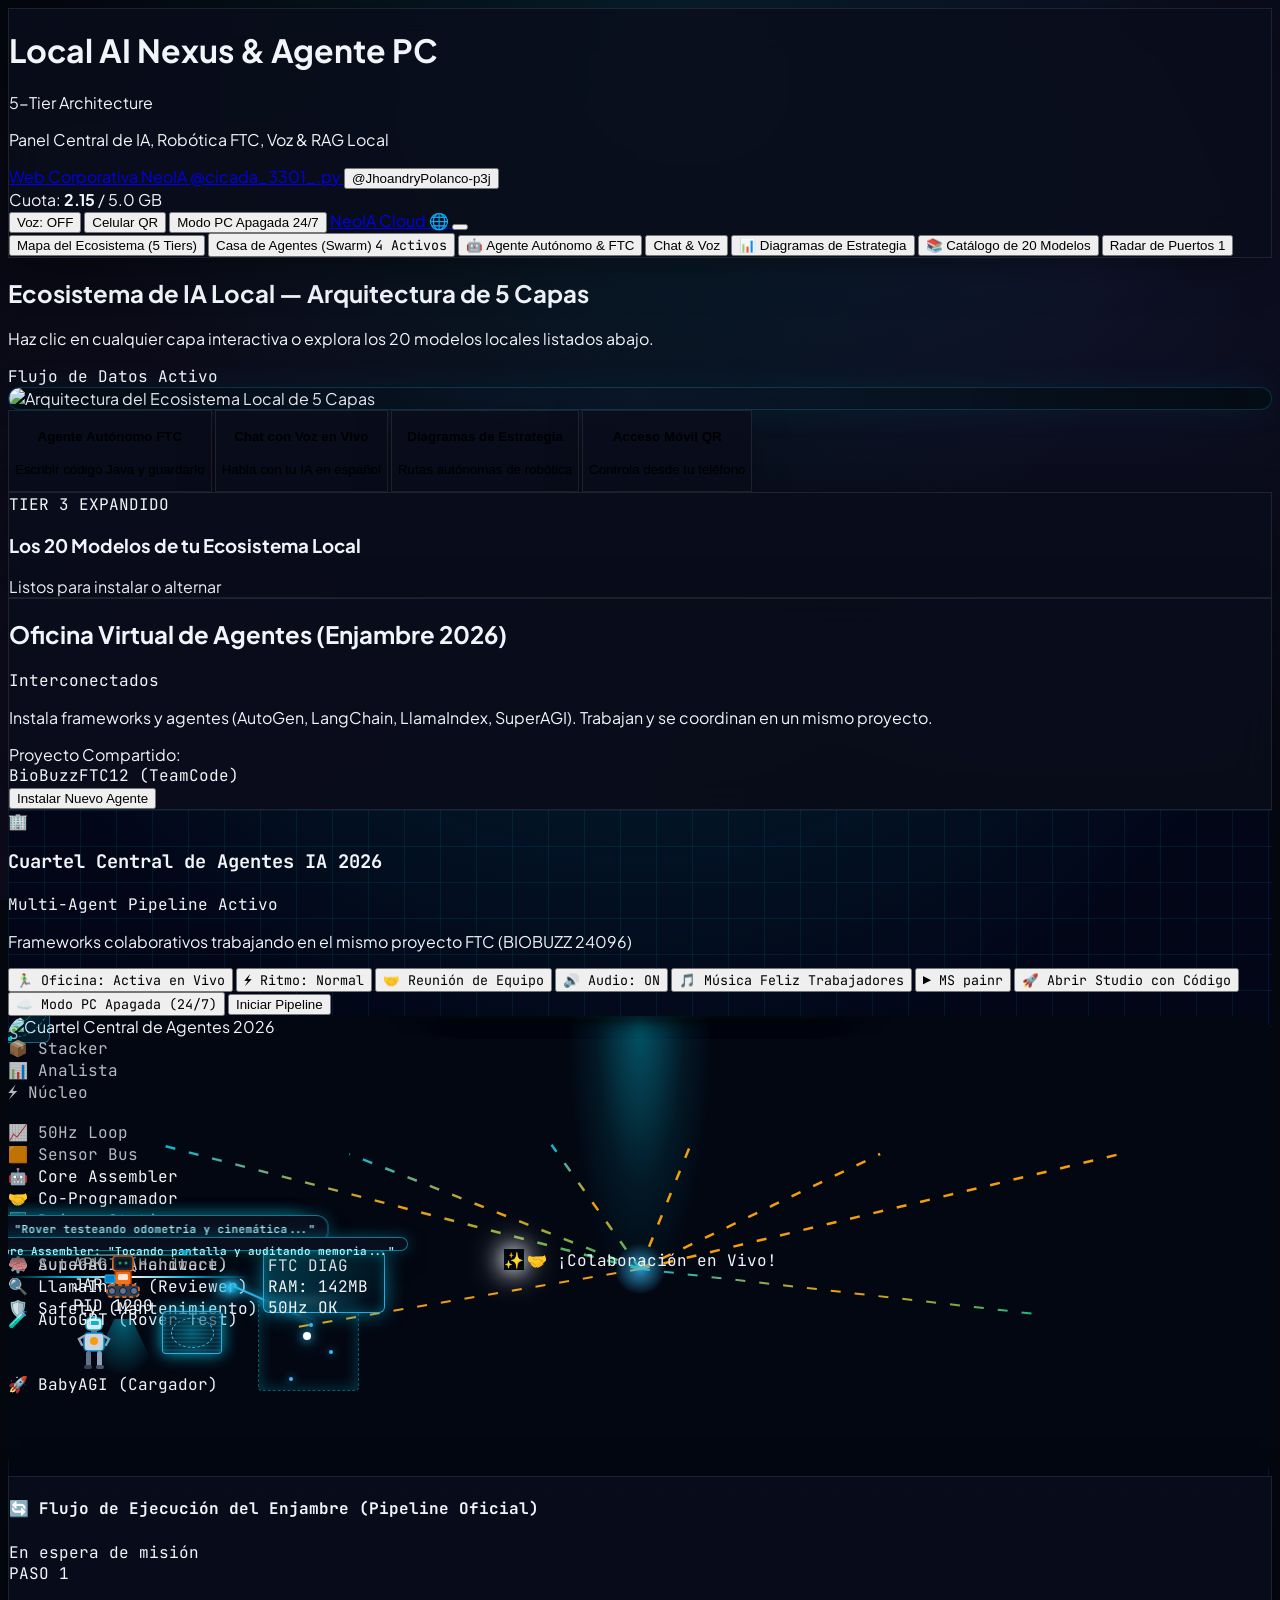
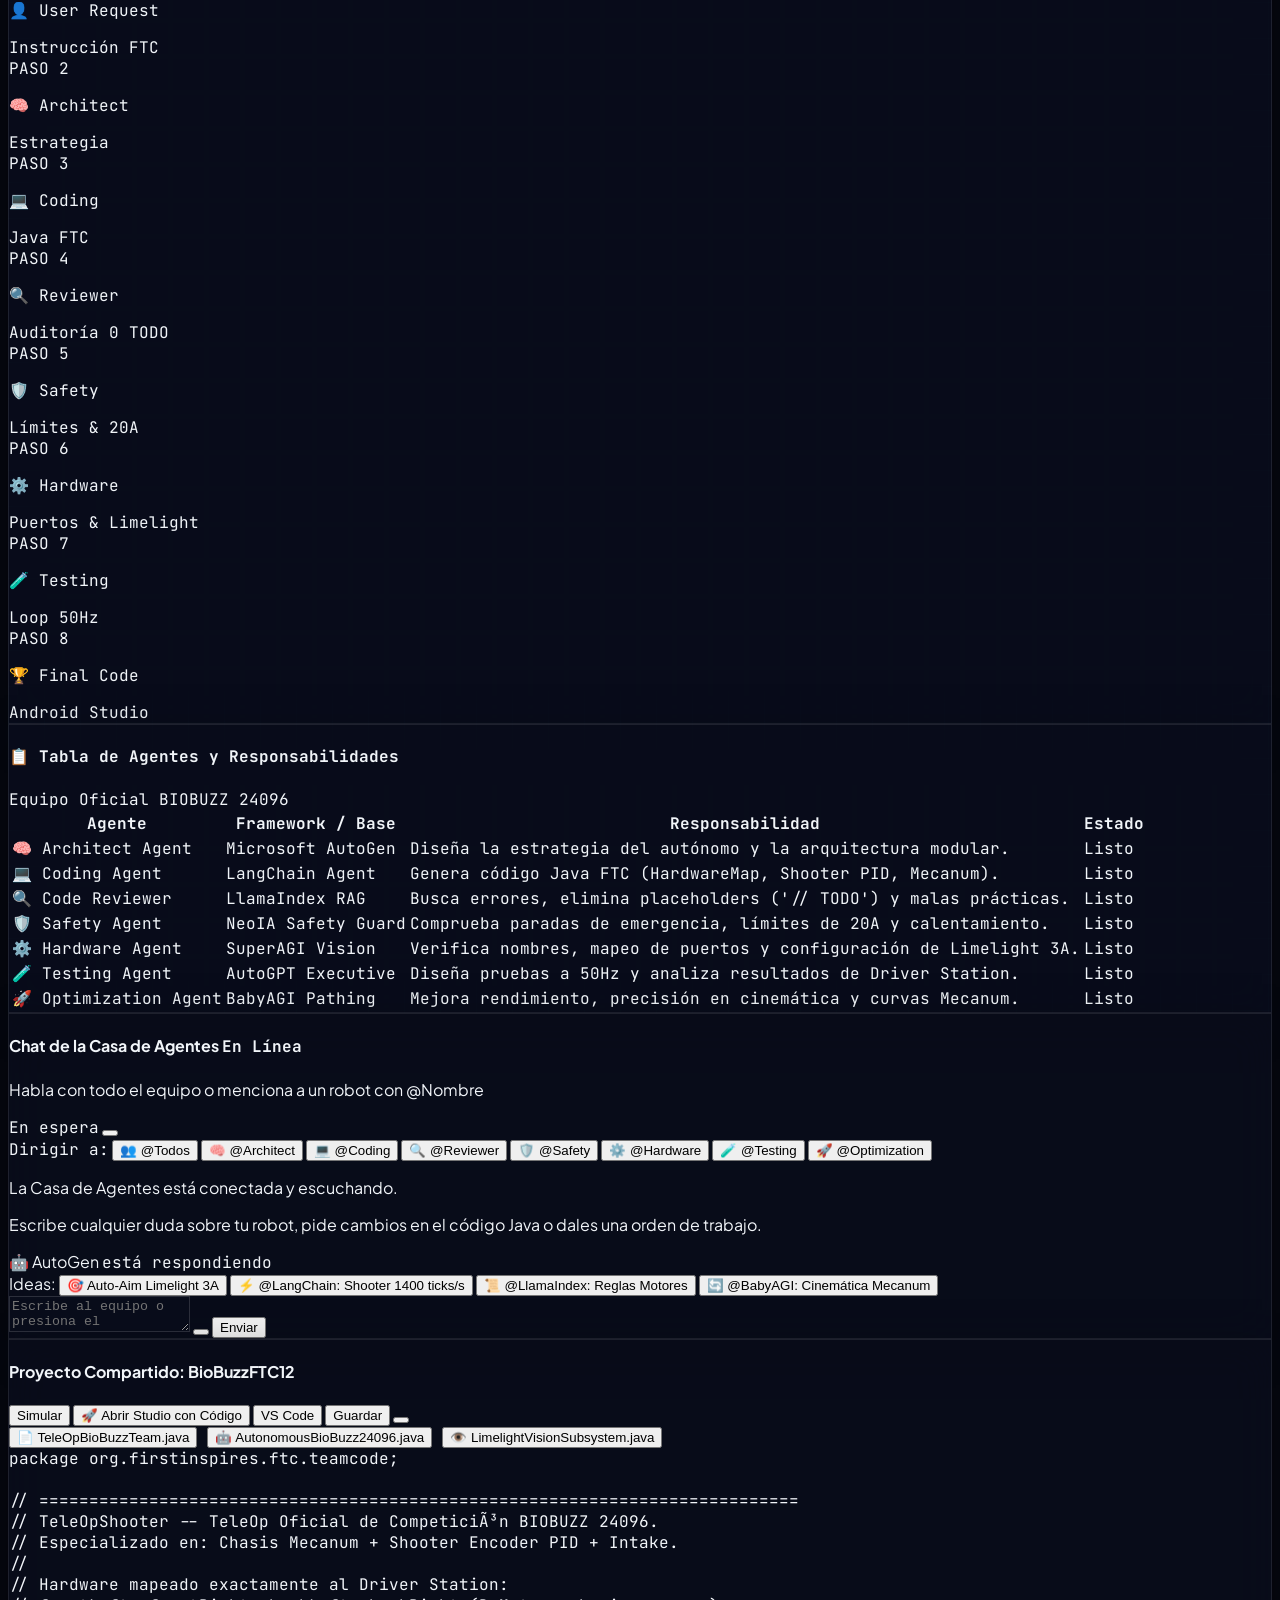
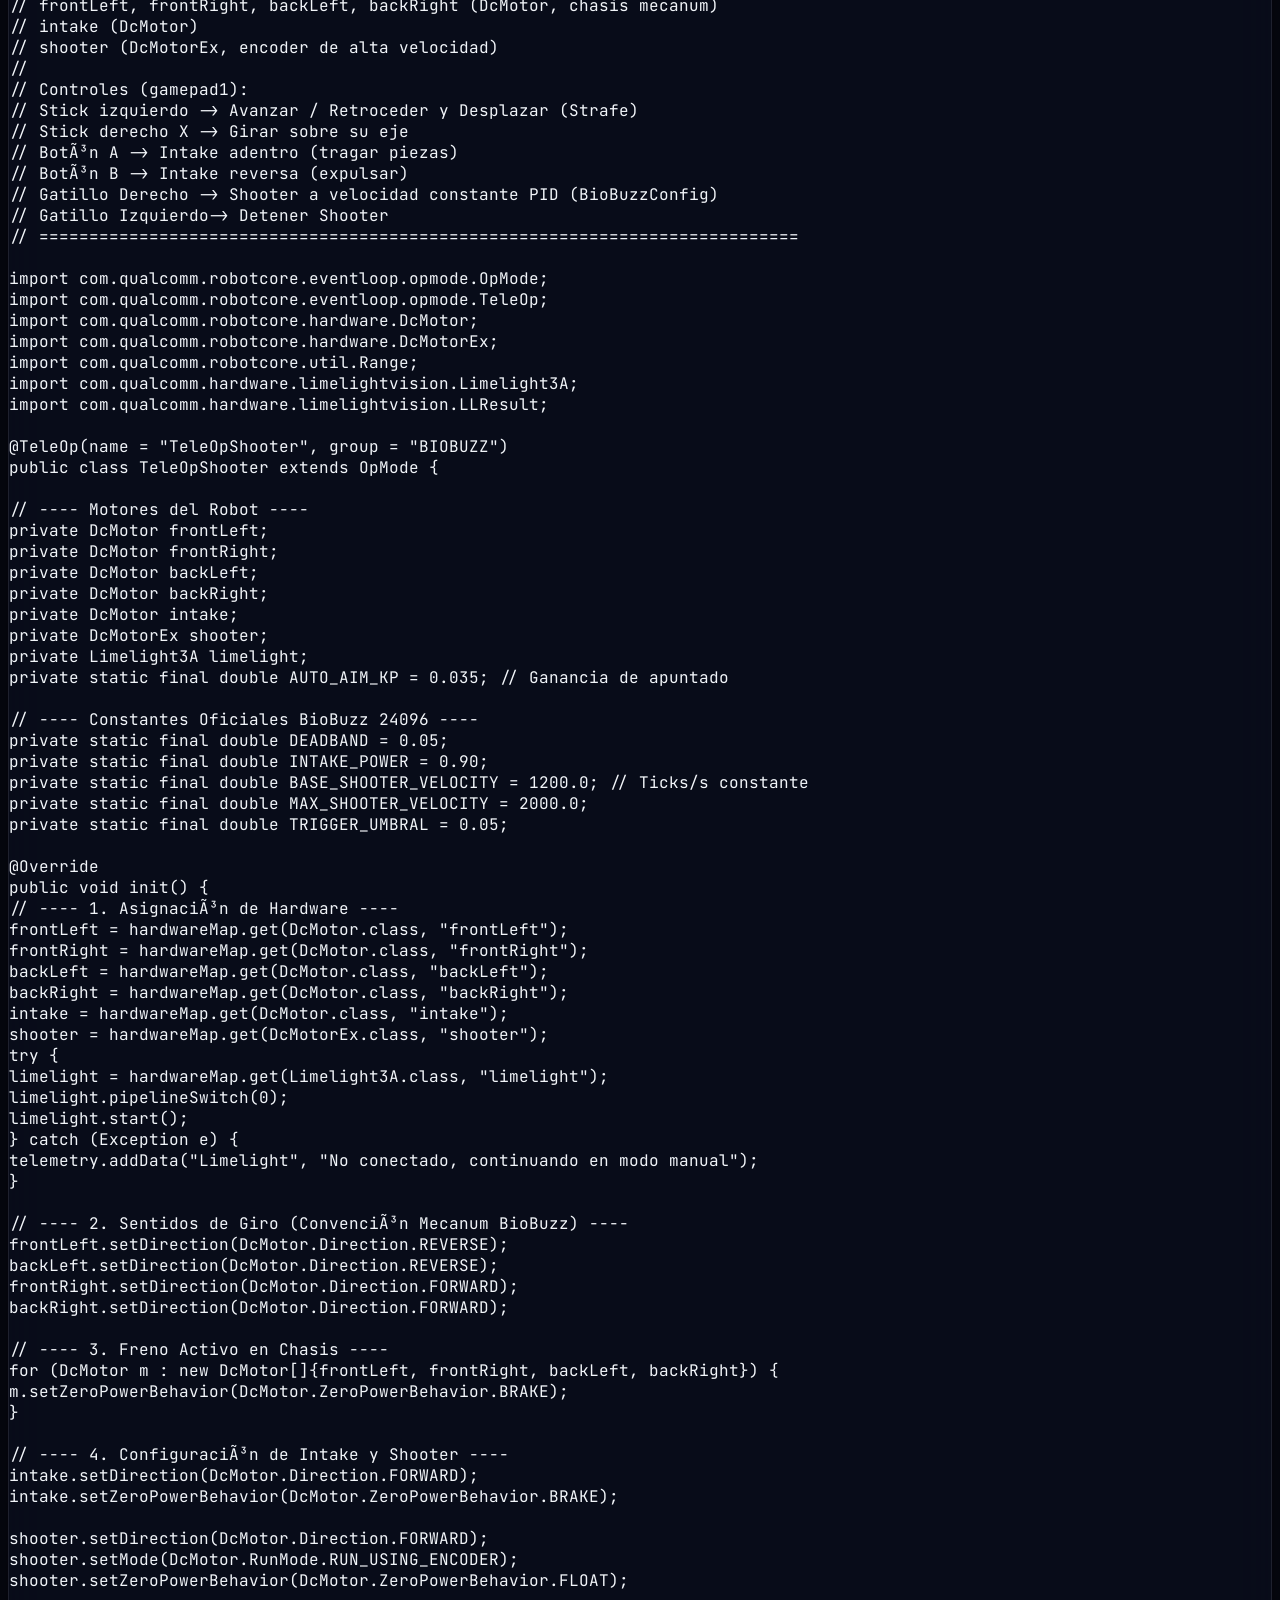
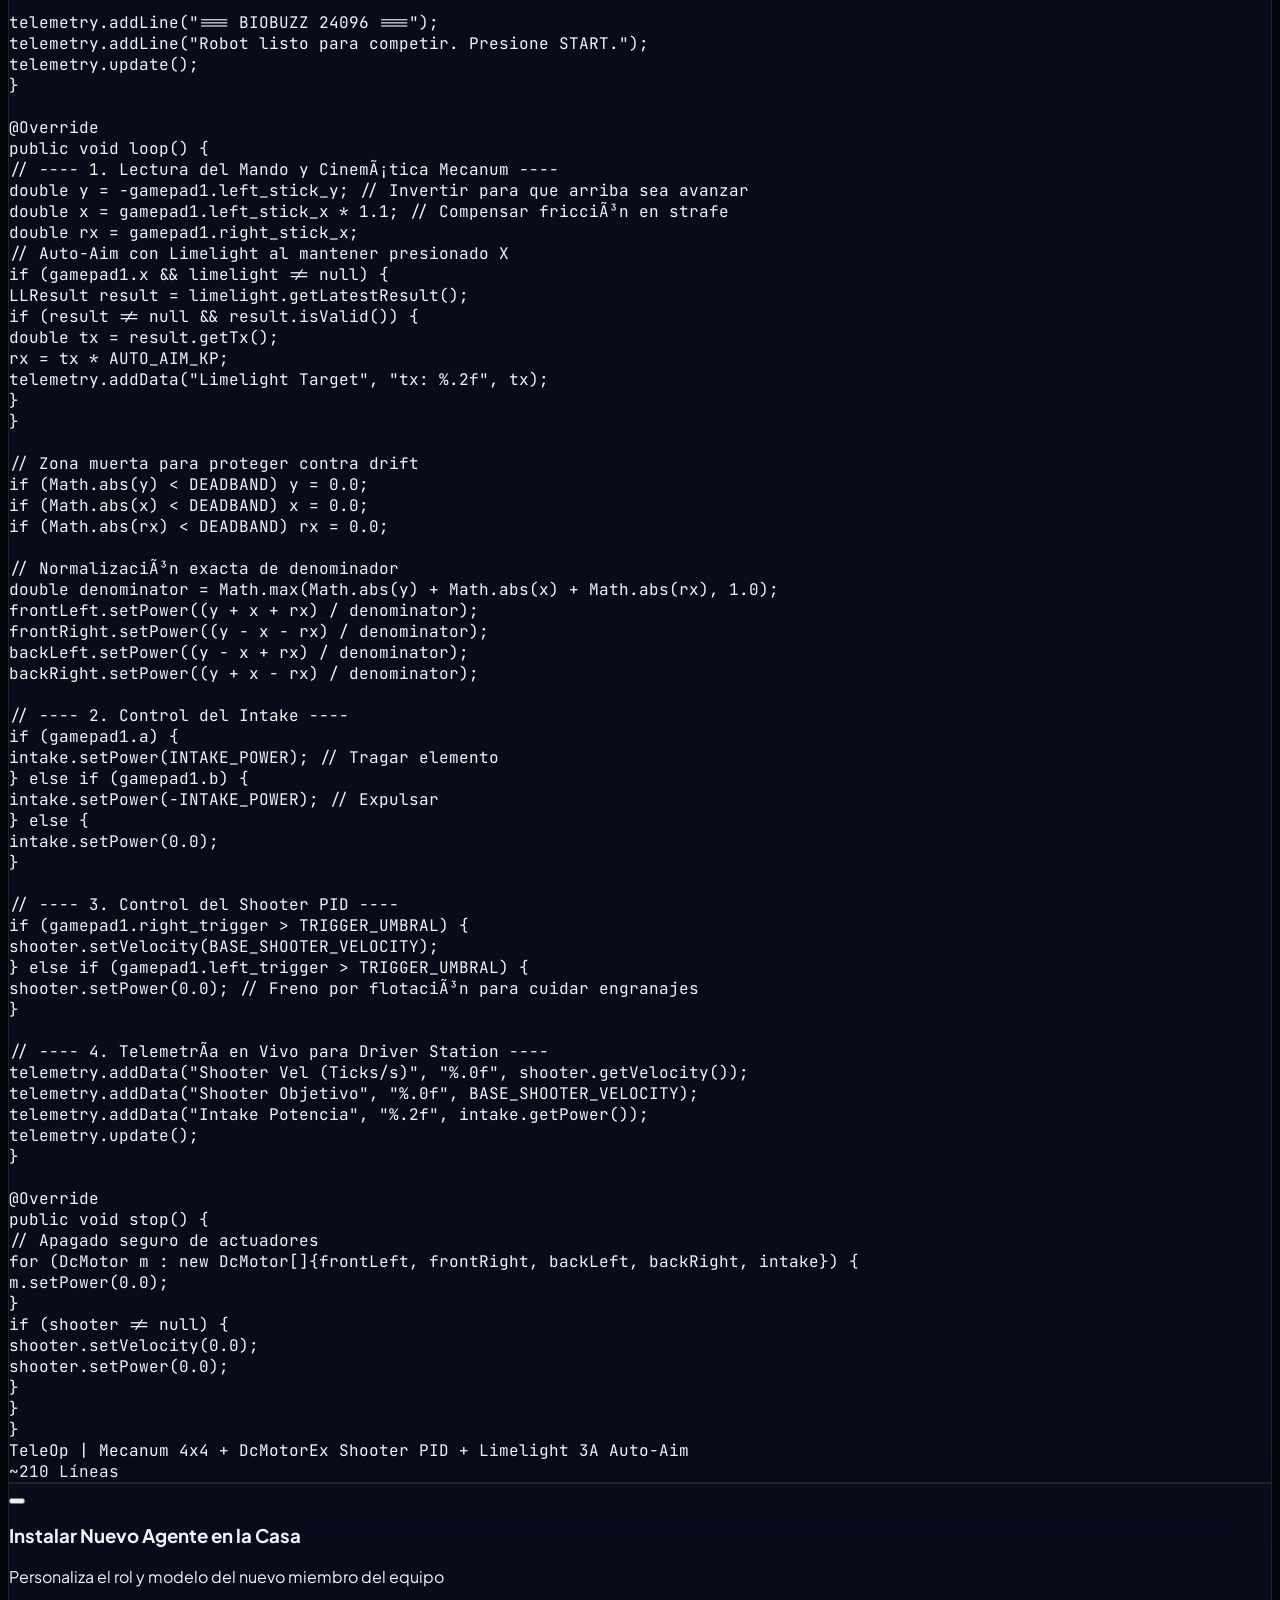
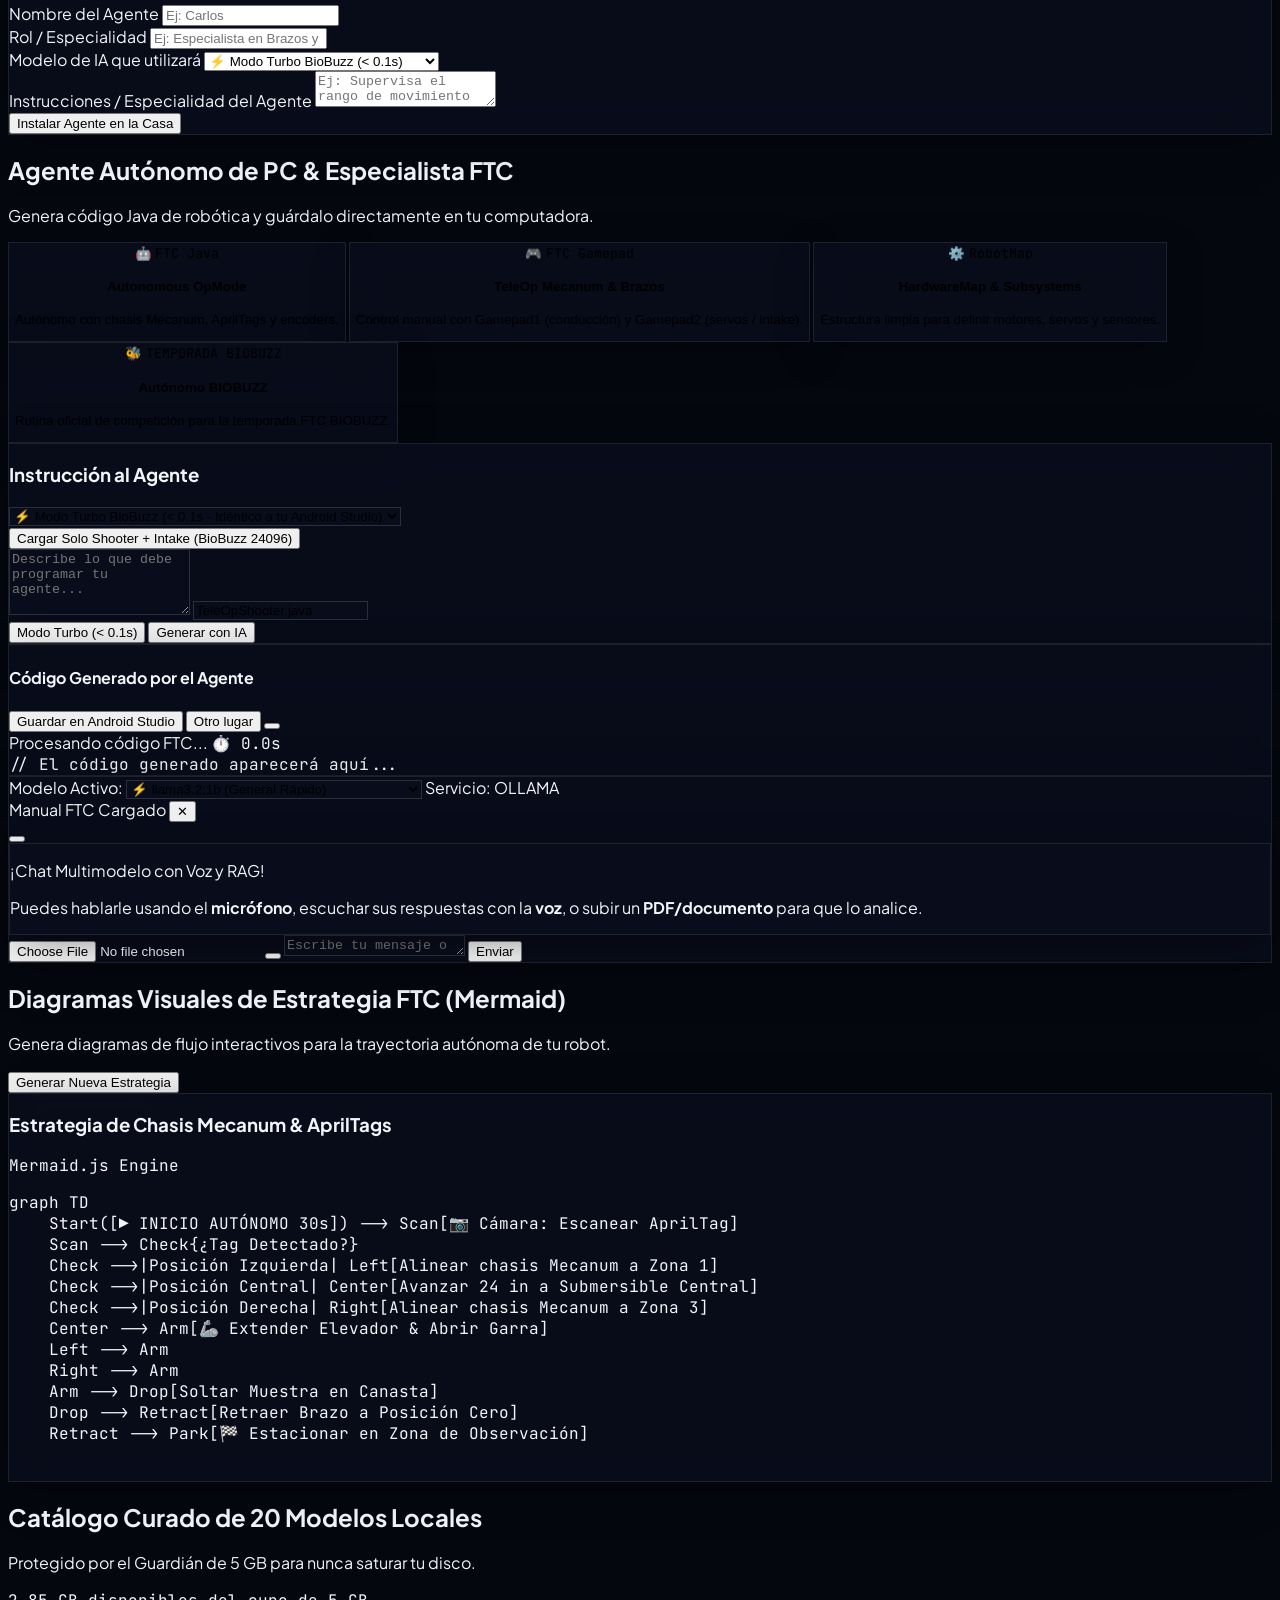
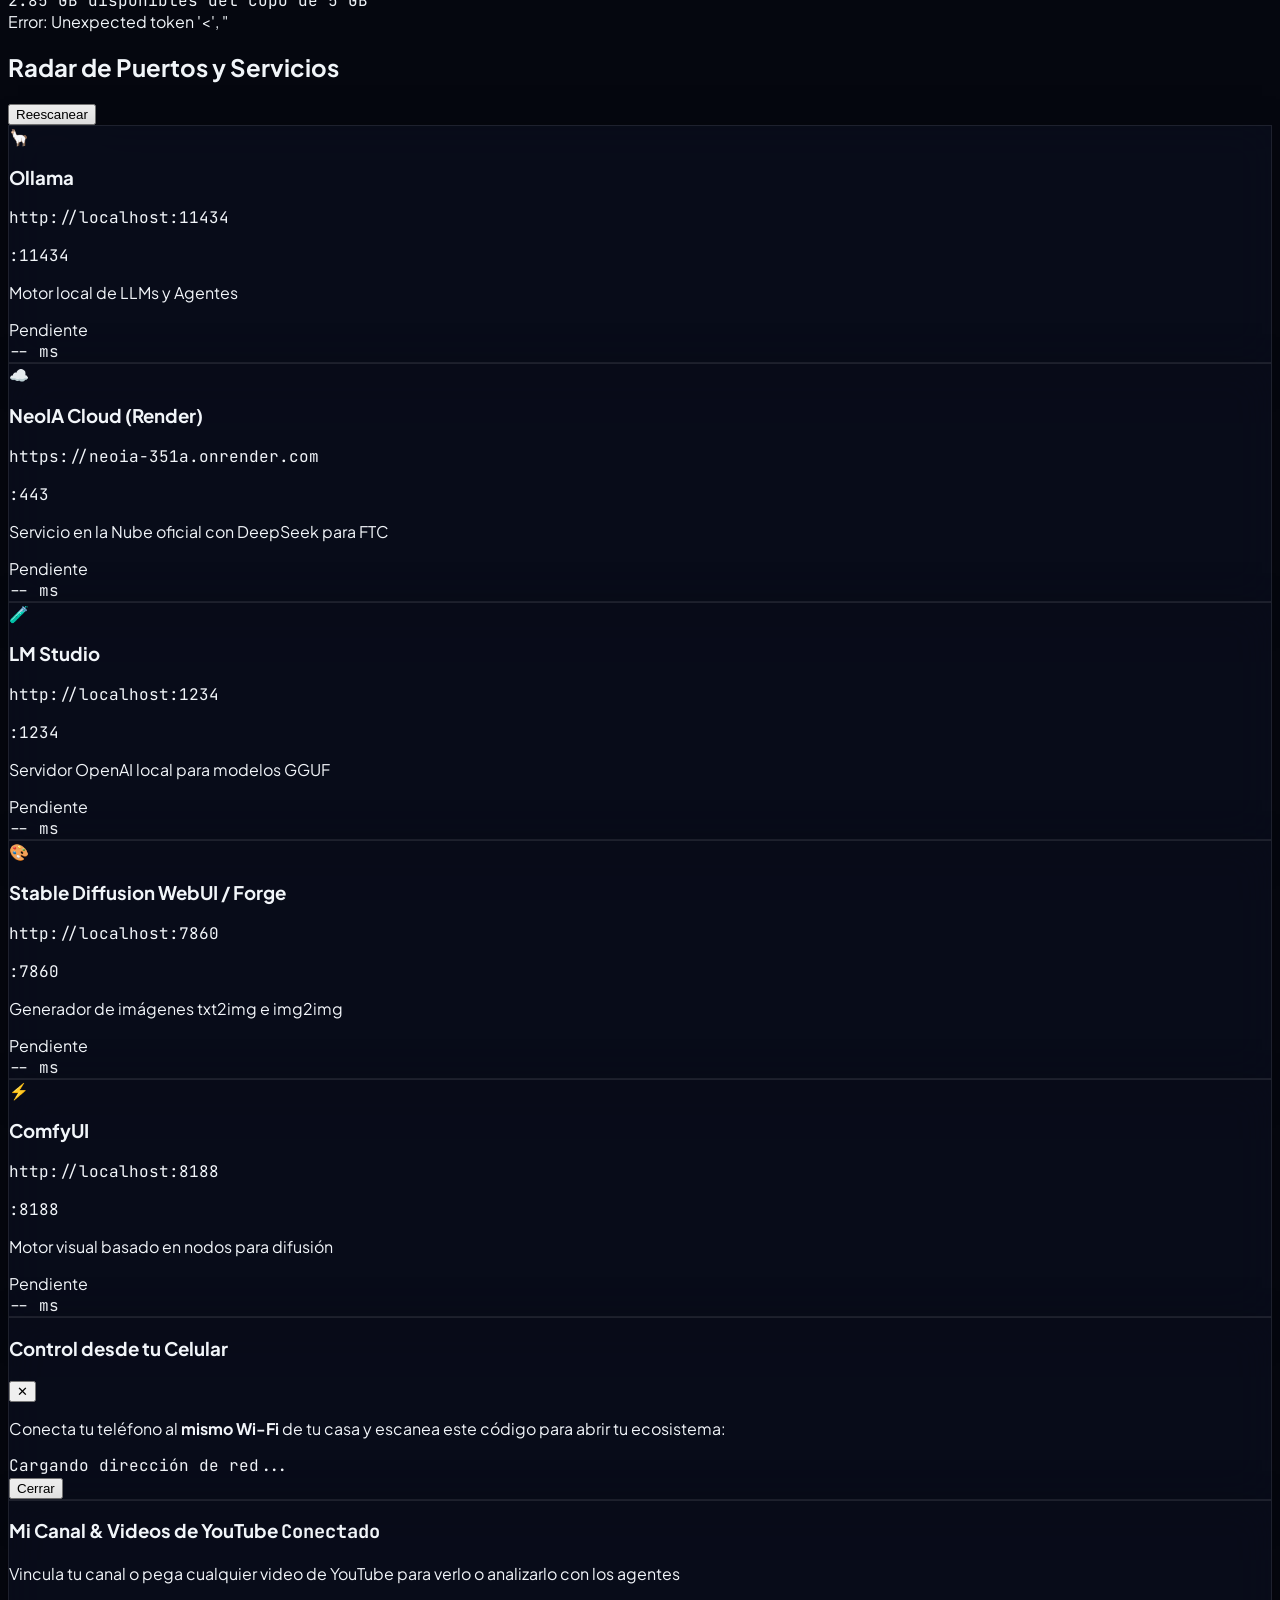
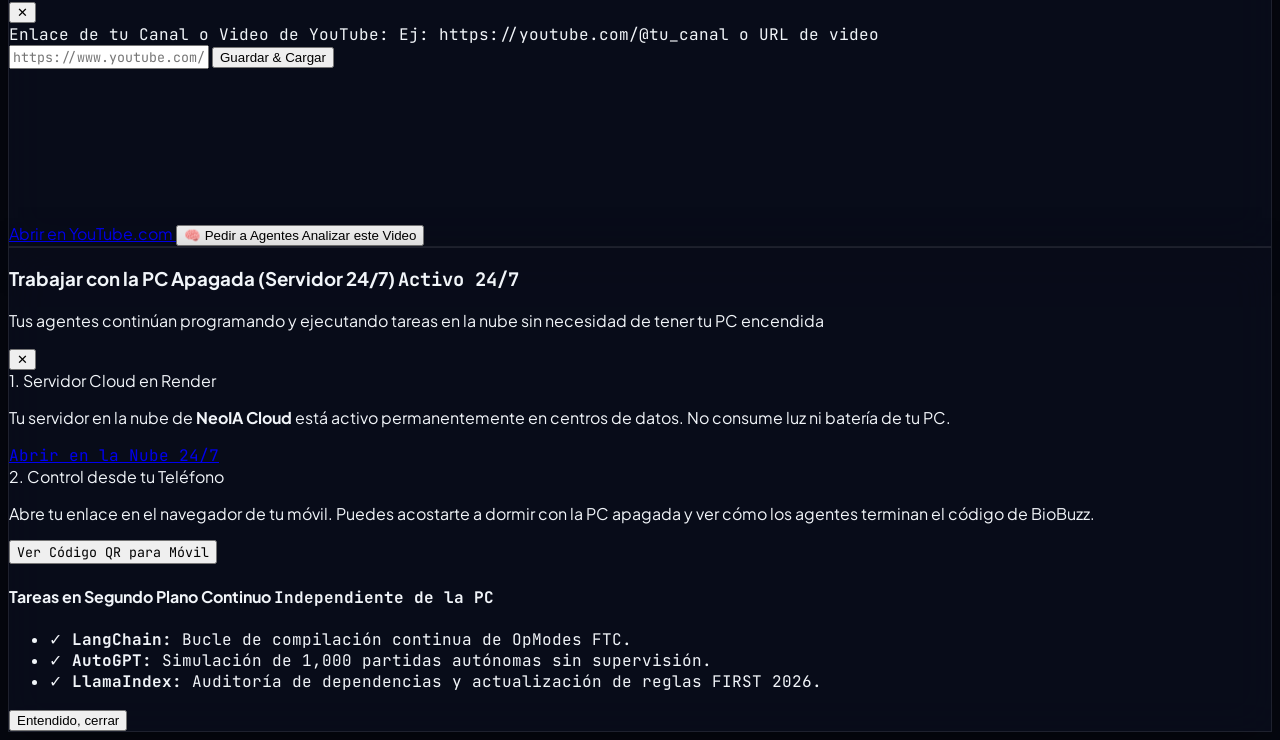
==== public/index.html @ d130c3a8 "Update landing buttons with fallback and living office integration" ====
<!DOCTYPE html>
<html lang="es" class="dark">
<head>
  <meta charset="UTF-8">
  <meta name="viewport" content="width=device-width, initial-scale=1.0">
  <title>Local AI Nexus - Ecosistema de IA de 5 Capas & Agente FTC</title>
  <!-- Tailwind CSS -->
  <script src="https://cdn.tailwindcss.com"></script>
  <!-- Marked.js para Markdown -->
  <script src="https://cdn.jsdelivr.net/npm/marked/marked.min.js"></script>
  <!-- Mermaid.js para Diagramas de Robótica -->
  <script src="https://cdn.jsdelivr.net/npm/mermaid@10/dist/mermaid.min.js"></script>
  <!-- PDF.js para Lectura RAG de Documentos -->
  <script src="https://cdnjs.cloudflare.com/ajax/libs/pdf.js/3.11.174/pdf.min.js"></script>
  <!-- QRCode.js para Acceso Móvil -->
  <script src="https://cdn.jsdelivr.net/npm/qrcodejs@1.0.0/qrcode.min.js"></script>
  <!-- Lucide Icons -->
  <script src="https://unpkg.com/lucide@latest"></script>
  <link rel="stylesheet" href="styles.css">
  <script>
    tailwind.config = {
      darkMode: 'class',
      theme: {
        extend: {
          colors: {
            brand: {
              50: '#eef2ff',
              500: '#6366f1',
              600: '#4f46e5',
              700: '#4338ca',
            },
            dark: {
              950: '#070a12',
              900: '#0d1222',
              800: '#141c33',
              700: '#1e294b'
            }
          }
        }
      }
    };
    // Initialize Mermaid
    mermaid.initialize({ startOnLoad: false, theme: 'dark' });
    pdfjsLib.GlobalWorkerOptions.workerSrc = 'https://cdnjs.cloudflare.com/ajax/libs/pdf.js/3.11.174/pdf.worker.min.js';
  </script>
</head>
<body class="bg-dark-950 text-slate-100 min-h-screen flex flex-col antialiased selection:bg-indigo-500 selection:text-white">

  <!-- Top Navigation Bar -->
  <header class="border-b border-white/10 glass-panel sticky top-0 z-50">
    <div class="max-w-7xl mx-auto px-4 sm:px-6 lg:px-8 h-16 flex items-center justify-between">
      <div class="flex items-center space-x-3">
        <div class="w-10 h-10 rounded-xl bg-gradient-to-tr from-indigo-600 via-purple-600 to-cyan-400 flex items-center justify-center shadow-lg shadow-indigo-500/30">
          <i data-lucide="layers" class="w-6 h-6 text-white"></i>
        </div>
        <div>
          <div class="flex items-center space-x-2">
            <h1 class="text-lg font-bold tracking-tight bg-gradient-to-r from-white via-slate-100 to-indigo-300 bg-clip-text text-transparent">
              Local AI Nexus & Agente PC
            </h1>
            <span class="text-[10px] px-2 py-0.5 rounded-full font-semibold uppercase tracking-wider bg-indigo-500/20 text-indigo-300 border border-indigo-500/30">
              5-Tier Architecture
            </span>
          </div>
          <p class="text-xs text-slate-400">Panel Central de IA, Robótica FTC, Voz & RAG Local</p>
        </div>
      </div>

      <!-- Quick Action Controls in Header -->
      <div class="flex items-center space-x-2 sm:space-x-3">
        <!-- Enlace a la Web Corporativa -->
        <a href="https://neoia-351a.onrender.com/" target="_blank" class="hidden sm:flex px-3 py-1.5 rounded-lg bg-cyan-500/10 hover:bg-cyan-500/20 text-cyan-300 border border-cyan-500/30 text-xs font-semibold items-center space-x-1.5 transition shadow-sm" title="Visitar la web corporativa de NeoIA Robotics Technologies">
          <i data-lucide="globe" class="w-3.5 h-3.5"></i>
          <span>Web Corporativa NeoIA</span>
        </a>
        <!-- Instagram Oficial -->
        <a href="https://www.instagram.com/cicada_3301_.py/" target="_blank" class="hidden sm:flex px-3 py-1.5 rounded-lg bg-pink-500/10 hover:bg-pink-500/20 text-pink-300 border border-pink-500/30 text-xs font-semibold items-center space-x-1.5 transition shadow-sm" title="Instagram Oficial (@cicada_3301_.py)">
          <i data-lucide="instagram" class="w-3.5 h-3.5 text-pink-400"></i>
          <span>@cicada_3301_.py</span>
        </a>

        <!-- YouTube Oficial & Conexión -->
        <button onclick="openYouTubeModal()" id="btn-header-youtube" class="hidden sm:flex px-3 py-1.5 rounded-lg bg-red-500/10 hover:bg-red-500/20 text-red-300 border border-red-500/30 text-xs font-semibold items-center space-x-1.5 transition shadow-sm group" title="Canal Oficial de YouTube: MS painr (@JhoandryPolanco-p3j)">
          <i data-lucide="youtube" class="w-3.5 h-3.5 text-red-400 group-hover:scale-110 transition"></i>
          <span id="header-youtube-text">MS painr (@JhoandryPolanco-p3j)</span>
        </button>
        <!-- 5 GB Storage Guard -->
        <div id="storage-guard-widget" class="hidden md:flex items-center space-x-2 px-3 py-1.5 rounded-full bg-slate-900/90 border border-white/10 text-xs shadow-inner" title="Límite estricto de 5 GB para modelos">
          <i data-lucide="shield-check" class="w-3.5 h-3.5 text-emerald-400"></i>
          <span>Cuota: <strong id="storage-used-text" class="text-white">2.15</strong> / 5.0 GB</span>
          <div class="w-16 h-1.5 bg-slate-800 rounded-full overflow-hidden">
            <div id="storage-progress-bar" class="h-full bg-emerald-500 rounded-full transition-all duration-500" style="width: 43%;"></div>
          </div>
        </div>

        <!-- TTS Voice Toggle -->
        <button onclick="toggleVoiceAudio()" id="btn-toggle-tts" class="p-2 rounded-lg bg-slate-800 hover:bg-slate-700 text-slate-300 transition text-xs flex items-center space-x-1.5 border border-white/10" title="Activar/Desactivar lectura por voz">
          <i data-lucide="volume-2" class="w-4 h-4 text-cyan-400" id="tts-icon"></i>
          <span class="hidden sm:inline" id="tts-text">Voz: OFF</span>
        </button>

        <!-- QR Mobile Remote Access -->
        <button onclick="openQRModal()" class="p-2 rounded-lg bg-slate-800 hover:bg-slate-700 text-slate-300 hover:text-white transition text-xs flex items-center space-x-1.5 border border-white/10" title="Controlar desde el Celular">
          <i data-lucide="qr-code" class="w-4 h-4 text-purple-400"></i>
          <span class="hidden sm:inline">Celular QR</span>
        </button>

        <!-- Modo PC Apagada (24/7 Cloud) -->
        <button onclick="openCloud247Modal()" class="px-3 py-1.5 rounded-lg bg-emerald-500/15 hover:bg-emerald-500/25 text-emerald-300 border border-emerald-500/40 text-xs font-bold items-center space-x-1.5 transition shadow-sm hidden md:flex animate-pulse" title="Trabajar con la PC apagada desde la nube 24/7">
          <i data-lucide="power-off" class="w-3.5 h-3.5 text-emerald-400"></i>
          <span>Modo PC Apagada 24/7</span>
        </button>

        <!-- NeoIA Cloud Link -->
        <a href="https://neoia-351a.onrender.com/" target="_blank" class="p-2 px-3 rounded-lg bg-gradient-to-r from-cyan-600/30 to-blue-600/30 hover:from-cyan-500/40 hover:to-blue-500/40 text-cyan-300 hover:text-white transition text-xs flex items-center space-x-1.5 border border-cyan-500/30 shadow-sm" title="Abrir NeoIA Cloud en Render">
          <i data-lucide="cloud" class="w-4 h-4 text-cyan-400"></i>
          <span class="hidden sm:inline font-semibold">NeoIA Cloud 🌐</span>
        </a>

        <button id="btn-refresh-all" onclick="scanAllServices()" class="p-2 rounded-lg bg-slate-800 hover:bg-slate-700 text-slate-300 hover:text-white transition flex items-center space-x-1 text-xs border border-white/10" title="Reescanear conexiones">
          <i data-lucide="refresh-cw" class="w-4 h-4"></i>
        </button>
      </div>
    </div>

    <!-- Navigation Tabs -->
    <div class="max-w-7xl mx-auto px-4 sm:px-6 lg:px-8 flex space-x-2 overflow-x-auto scrollbar-none border-t border-white/5">
      <button onclick="switchTab('map')" id="tab-map" class="tab-btn active px-4 py-3 text-sm font-medium border-b-2 border-cyan-400 text-cyan-300 flex items-center space-x-2 transition">
        <i data-lucide="workflow" class="w-4 h-4 text-cyan-400"></i>
        <span>Mapa del Ecosistema (5 Tiers)</span>
      </button>

      <button onclick="switchTab('house')" id="tab-house" class="tab-btn px-4 py-3 text-sm font-medium border-b-2 border-transparent text-slate-400 hover:text-slate-200 flex items-center space-x-2 transition">
        <i data-lucide="home" class="w-4 h-4 text-amber-400"></i>
        <span>Casa de Agentes (Swarm)</span>
        <span id="house-agents-count" class="text-[10px] px-1.5 py-0.5 rounded-full bg-amber-500/20 text-amber-300 font-mono">4 Activos</span>
      </button>

      <button onclick="switchTab('agent')" id="tab-agent" class="tab-btn px-4 py-3 text-sm font-medium border-b-2 border-transparent text-slate-400 hover:text-slate-200 flex items-center space-x-2 transition">
        <i data-lucide="cpu" class="w-4 h-4 text-emerald-400"></i>
        <span>🤖 Agente Autónomo & FTC</span>
      </button>

      <button onclick="switchTab('chat')" id="tab-chat" class="tab-btn px-4 py-3 text-sm font-medium border-b-2 border-transparent text-slate-400 hover:text-slate-200 flex items-center space-x-2 transition">
        <i data-lucide="message-square" class="w-4 h-4"></i>
        <span>Chat & Voz</span>
      </button>

      <button onclick="switchTab('diagrams')" id="tab-diagrams" class="tab-btn px-4 py-3 text-sm font-medium border-b-2 border-transparent text-slate-400 hover:text-slate-200 flex items-center space-x-2 transition">
        <i data-lucide="git-branch" class="w-4 h-4 text-amber-400"></i>
        <span>📊 Diagramas de Estrategia</span>
      </button>

      <button onclick="switchTab('catalog')" id="tab-catalog" class="tab-btn px-4 py-3 text-sm font-medium border-b-2 border-transparent text-slate-400 hover:text-slate-200 flex items-center space-x-2 transition">
        <i data-lucide="box" class="w-4 h-4 text-purple-400"></i>
        <span>📚 Catálogo de 20 Modelos</span>
      </button>

      <button onclick="switchTab('radar')" id="tab-radar" class="tab-btn px-4 py-3 text-sm font-medium border-b-2 border-transparent text-slate-400 hover:text-slate-200 flex items-center space-x-2 transition">
        <i data-lucide="radar" class="w-4 h-4"></i>
        <span>Radar de Puertos</span>
        <span id="active-services-count" class="ml-1 text-[11px] px-1.5 py-0.2 rounded-full bg-indigo-500/20 text-indigo-300">1</span>
      </button>
    </div>
  </header>

  <!-- Main Content Body -->
  <main class="flex-1 max-w-7xl w-full mx-auto p-4 sm:p-6 lg:p-8">

    <!-- ================= VIEW 1: MAPA DEL ECOSISTEMA (5 TIERS) ================= -->
    <div id="view-map" class="space-y-6">
      <div class="flex flex-col sm:flex-row sm:items-center justify-between gap-4">
        <div>
          <h2 class="text-xl font-bold text-white flex items-center gap-2">
            <i data-lucide="network" class="w-5 h-5 text-cyan-400"></i>
            Ecosistema de IA Local — Arquitectura de 5 Capas
          </h2>
          <p class="text-sm text-slate-400">
            Haz clic en cualquier capa interactiva o explora los 20 modelos locales listados abajo.
          </p>
        </div>
        <div class="flex items-center space-x-2">
          <span class="text-xs px-3 py-1 rounded-full bg-emerald-500/10 text-emerald-300 border border-emerald-500/20 font-mono flex items-center gap-1.5">
            <span class="w-2 h-2 rounded-full bg-emerald-400 pulse-online"></span>
            Flujo de Datos Activo
          </span>
        </div>
      </div>

      <!-- EXACT 3D ISOMETRIC INFOGRAPHIC HERO WITH INTERACTIVE HOTSPOTS -->
      <div class="infographic-frame relative">
        <img src="architecture.png" alt="Arquitectura del Ecosistema Local de 5 Capas" class="w-full h-auto object-cover select-none">

        <!-- Tier 1 Hotspot (Top left / UI) -->
        <div onclick="switchTab('chat')" class="tier-hotspot top-[6%] left-[2%] w-[45%] h-[24%]" title="Tier 1: Client & UI - Haz clic para abrir el Chat">
          <div class="absolute top-2 left-2 px-2.5 py-1 rounded bg-cyan-950/80 text-cyan-300 font-mono text-[10px] border border-cyan-400/40 flex items-center gap-1.5 shadow-lg backdrop-blur-sm">
            <span class="w-1.5 h-1.5 rounded-full bg-cyan-400 pulse-online"></span>
            <span>TIER 1: CLIENT & UI (Clic para abrir)</span>
          </div>
        </div>

        <!-- Tier 2 Hotspot (Middle-left / Gateway & LiteLLM Proxy) -->
        <div onclick="switchTab('radar')" class="tier-hotspot top-[28%] left-[2%] w-[48%] h-[18%]" title="Tier 2: Gateway & Routing (Puerto 3333) - Haz clic para ver el Radar">
          <div class="absolute top-2 left-2 px-2.5 py-1 rounded bg-indigo-950/80 text-indigo-300 font-mono text-[10px] border border-indigo-400/40 flex items-center gap-1.5 shadow-lg backdrop-blur-sm">
            <span class="w-1.5 h-1.5 rounded-full bg-indigo-400"></span>
            <span>TIER 2: GATEWAY & ROUTING (Proxy 3333)</span>
          </div>
        </div>

        <!-- Tier 3 Hotspot (Center / Specialized Models) -->
        <div onclick="switchTab('agent')" class="tier-hotspot top-[44%] left-[2%] w-[70%] h-[25%]" title="Tier 3: Specialized Models - Haz clic para el Agente FTC">
          <div class="absolute top-2 left-2 px-2.5 py-1 rounded bg-purple-950/80 text-purple-300 font-mono text-[10px] border border-purple-400/40 flex items-center gap-1.5 shadow-lg backdrop-blur-sm">
            <span class="w-1.5 h-1.5 rounded-full bg-purple-400 pulse-online"></span>
            <span>TIER 3: SPECIALIZED MODELS (FTC Coder & Llama)</span>
          </div>
        </div>

        <!-- Tier 4 Hotspot (Bottom-left / Vector Store & Memory) -->
        <div onclick="switchTab('agent')" class="tier-hotspot top-[68%] left-[2%] w-[45%] h-[28%]" title="Tier 4: Vector Store & Memory - Base de Conocimiento FTC">
          <div class="absolute bottom-3 left-3 px-2.5 py-1 rounded bg-amber-950/80 text-amber-300 font-mono text-[10px] border border-amber-400/40 flex items-center gap-1.5 shadow-lg backdrop-blur-sm">
            <span class="w-1.5 h-1.5 rounded-full bg-amber-400"></span>
            <span>TIER 4: VECTOR STORE & MEMORY (RAG & Reglas FTC)</span>
          </div>
        </div>

        <!-- Tier 5 Hotspot (Bottom-right / Compute Hardware) -->
        <div onclick="switchTab('radar')" class="tier-hotspot top-[56%] right-[2%] w-[50%] h-[40%]" title="Tier 5: Compute Hardware - Motor Ollama en tu PC">
          <div class="absolute bottom-3 right-3 px-2.5 py-1 rounded bg-emerald-950/80 text-emerald-300 font-mono text-[10px] border border-emerald-400/40 flex items-center gap-1.5 shadow-lg backdrop-blur-sm">
            <span class="w-1.5 h-1.5 rounded-full bg-emerald-400 pulse-online"></span>
            <span>TIER 5: COMPUTE HARDWARE (Ollama 11434 & GPU)</span>
          </div>
        </div>
      </div>

      <!-- Quick Interactive Action Bar Below Infographic -->
      <div class="grid grid-cols-1 sm:grid-cols-4 gap-4 pt-2">
        <button onclick="switchTab('agent')" class="glass-panel p-4 rounded-xl border border-white/10 hover:border-cyan-400/50 text-left transition flex items-center space-x-3 group">
          <div class="w-10 h-10 rounded-lg bg-cyan-500/10 border border-cyan-500/20 flex items-center justify-center text-cyan-400">
            <i data-lucide="bot" class="w-5 h-5"></i>
          </div>
          <div>
            <h4 class="text-xs font-bold text-white group-hover:text-cyan-300 transition">Agente Autónomo FTC</h4>
            <p class="text-[11px] text-slate-400">Escribir código Java y guardarlo</p>
          </div>
        </button>

        <button onclick="switchTab('chat')" class="glass-panel p-4 rounded-xl border border-white/10 hover:border-indigo-400/50 text-left transition flex items-center space-x-3 group">
          <div class="w-10 h-10 rounded-lg bg-indigo-500/10 border border-indigo-500/20 flex items-center justify-center text-indigo-400">
            <i data-lucide="mic" class="w-5 h-5"></i>
          </div>
          <div>
            <h4 class="text-xs font-bold text-white group-hover:text-indigo-300 transition">Chat con Voz en Vivo</h4>
            <p class="text-[11px] text-slate-400">Habla con tu IA en español</p>
          </div>
        </button>

        <button onclick="switchTab('diagrams')" class="glass-panel p-4 rounded-xl border border-white/10 hover:border-amber-400/50 text-left transition flex items-center space-x-3 group">
          <div class="w-10 h-10 rounded-lg bg-amber-500/10 border border-amber-500/20 flex items-center justify-center text-amber-400">
            <i data-lucide="git-branch" class="w-5 h-5"></i>
          </div>
          <div>
            <h4 class="text-xs font-bold text-white group-hover:text-amber-300 transition">Diagramas de Estrategia</h4>
            <p class="text-[11px] text-slate-400">Rutas autónomas de robótica</p>
          </div>
        </button>

        <button onclick="openQRModal()" class="glass-panel p-4 rounded-xl border border-white/10 hover:border-purple-400/50 text-left transition flex items-center space-x-3 group">
          <div class="w-10 h-10 rounded-lg bg-purple-500/10 border border-purple-500/20 flex items-center justify-center text-purple-400">
            <i data-lucide="smartphone" class="w-5 h-5"></i>
          </div>
          <div>
            <h4 class="text-xs font-bold text-white group-hover:text-purple-300 transition">Acceso Móvil QR</h4>
            <p class="text-[11px] text-slate-400">Controla desde tu teléfono</p>
          </div>
        </button>
      </div>

      <!-- TIER 3 DETAILED EXPANSION: ALL 20 CURATED MODELS -->
      <div class="glass-panel p-6 rounded-2xl border border-white/10 space-y-4">
        <div class="flex flex-col sm:flex-row sm:items-center justify-between gap-2 border-b border-white/10 pb-3">
          <div class="flex items-center space-x-2">
            <span class="text-xs font-bold px-2 py-0.5 rounded bg-purple-500/20 text-purple-300 font-mono">TIER 3 EXPANDIDO</span>
            <h3 class="text-base font-bold text-white">Los 20 Modelos de tu Ecosistema Local</h3>
          </div>
          <span class="text-xs text-slate-400">Listos para instalar o alternar</span>
        </div>
        <div id="tier3-20-models-grid" class="grid grid-cols-1 md:grid-cols-2 lg:grid-cols-4 gap-3"></div>
      </div>
    </div>

    <!-- ================= VIEW 2: AGENTE AUTÓNOMO ================= -->
    
    <!-- ================= VIEW: CASA DE AGENTES (SWARM WORKSPACE) ================= -->
    <div id="view-house" class="hidden space-y-6">
      
      <!-- Cabecera de la Oficina de Agentes -->
      <div class="flex flex-col sm:flex-row sm:items-center justify-between gap-4 p-5 rounded-2xl glass-panel border border-white/10 shadow-2xl">
        <div class="flex items-center space-x-3.5">
          <div class="w-12 h-12 rounded-2xl bg-gradient-to-tr from-cyan-600 via-amber-500 to-emerald-400 p-0.5 flex items-center justify-center shadow-lg shadow-cyan-500/20">
            <div class="w-full h-full bg-slate-950 rounded-[14px] flex items-center justify-center">
              <i data-lucide="bot" class="w-6 h-6 text-cyan-400"></i>
            </div>
          </div>
          <div>
            <div class="flex items-center space-x-2">
              <h2 class="text-xl font-black text-white">Oficina Virtual de Agentes (Enjambre 2026)</h2>
              <span class="px-2.5 py-0.5 rounded-full bg-cyan-500/10 text-cyan-300 border border-cyan-500/30 text-xs font-mono font-semibold flex items-center space-x-1">
                <span class="w-2 h-2 rounded-full bg-emerald-400 animate-ping"></span>
                <span>Interconectados</span>
              </span>
            </div>
            <p class="text-xs text-slate-400 mt-0.5">
              Instala frameworks y agentes (AutoGen, LangChain, LlamaIndex, SuperAGI). Trabajan y se coordinan en un mismo proyecto.
            </p>
          </div>
        </div>

        <div class="flex items-center space-x-3">
          <div class="text-right hidden md:block">
            <div class="text-[11px] text-slate-400">Proyecto Compartido:</div>
            <div class="text-xs font-bold font-mono text-amber-400">BioBuzzFTC12 (TeamCode)</div>
          </div>
          <button onclick="openInstallAgentModal()" class="px-4 py-2 rounded-xl text-xs font-bold text-slate-950 bg-gradient-to-r from-amber-400 via-orange-400 to-cyan-400 hover:from-amber-300 hover:to-cyan-300 transition shadow-lg shadow-amber-500/20 flex items-center space-x-1.5">
            <i data-lucide="plus-circle" class="w-4 h-4"></i>
            <span>Instalar Nuevo Agente</span>
          </button>
        </div>
      </div>

      <!-- SALA VIRTUAL: PLANO CIBERNÉTICO DE LA OFICINA (Visual Idéntico a la Foto 2026) -->
      <div class="cyber-floor p-5 sm:p-7 rounded-3xl border border-cyan-500/30 shadow-2xl relative overflow-hidden space-y-6">
        
        <!-- Barra de Control Superior -->
        <div class="flex flex-col md:flex-row items-center justify-between gap-3 relative z-10 pb-4 border-b border-white/10">
          <div class="flex items-center space-x-3">
            <div class="w-10 h-10 rounded-2xl bg-gradient-to-tr from-cyan-500 to-indigo-600 flex items-center justify-center text-slate-950 font-black shadow-lg shadow-cyan-500/20 text-lg">
              🏢
            </div>
            <div>
              <div class="flex items-center space-x-2">
                <h3 class="text-sm font-black text-white tracking-wider uppercase font-mono">Cuartel Central de Agentes IA 2026</h3>
                <span class="text-[10px] px-2 py-0.5 rounded-full bg-emerald-500/20 text-emerald-300 font-mono border border-emerald-500/30 flex items-center gap-1">
                  <span class="w-1.5 h-1.5 rounded-full bg-emerald-400 animate-pulse"></span>
                  Multi-Agent Pipeline Activo
                </span>
              </div>
              <p class="text-[11px] text-slate-400">Frameworks colaborativos trabajando en el mismo proyecto FTC (BIOBUZZ 24096)</p>
            </div>
          </div>

          <!-- Toggles y Botón de Ejecución de la Oficina -->
          <div class="flex flex-wrap items-center gap-2">
            <button onclick="toggleOfficeMotion()" id="btn-toggle-office-motion" class="px-2.5 py-1.5 rounded-xl bg-cyan-950/70 hover:bg-cyan-900/80 text-cyan-300 border border-cyan-500/30 text-[11px] font-mono flex items-center space-x-1.5 transition shadow-sm" title="Pausar o reanudar el movimiento de los robots en la oficina">
              <span id="office-motion-icon">🏃‍♂️</span>
              <span id="office-motion-text">Oficina: Activa en Vivo</span>
            </button>
            <button onclick="toggleOfficeSpeed()" id="btn-toggle-office-speed" class="px-2.5 py-1.5 rounded-xl bg-slate-900 hover:bg-slate-800 text-slate-300 border border-white/10 text-[11px] font-mono flex items-center space-x-1.5 transition" title="Alternar entre velocidad normal y hora pico (sprint de código)">
              <span id="office-speed-icon">⚡</span>
              <span id="office-speed-text">Ritmo: Normal</span>
            </button>
            <button onclick="gatherAllRobotsInCenter()" id="btn-gather-robots" class="px-2.5 py-1.5 rounded-xl bg-purple-950/70 hover:bg-purple-900/80 text-purple-300 border border-purple-500/30 text-[11px] font-mono flex items-center space-x-1.5 transition" title="Llamar a todos los robots al centro para reunión de equipo">
              <span>🤝</span>
              <span>Reunión de Equipo</span>
            </button>
            <button onclick="toggleSwarmAudio()" id="btn-toggle-swarm-audio" class="px-2.5 py-1.5 rounded-xl bg-slate-900 hover:bg-slate-800 text-slate-300 border border-white/10 text-[11px] font-mono flex items-center space-x-1.5 transition">
              <span id="swarm-audio-icon">🔊</span>
              <span id="swarm-audio-text">Audio: ON</span>
            </button>
            <button onclick="toggleOfficeMusicParty()" id="btn-toggle-music-party" class="px-3 py-1.5 rounded-xl bg-gradient-to-r from-pink-500/20 via-purple-500/20 to-red-500/20 hover:from-pink-500/30 hover:to-red-500/30 text-pink-300 border border-pink-500/40 text-[11px] font-mono flex items-center space-x-1.5 transition shadow-sm" title="¡Poner música para que los robots trabajadores se pongan felices y bailen!">
              <span id="music-party-icon">🎵</span>
              <span id="music-party-text">Música Feliz Trabajadores</span>
            </button>
            <button onclick="openYouTubeModal()" class="px-2.5 py-1.5 rounded-xl bg-red-950/70 hover:bg-red-900/80 text-red-300 border border-red-500/30 text-[11px] font-mono flex items-center space-x-1.5 transition shadow-sm" title="Abrir Canal de YouTube MS painr">
              <span class="text-red-400">▶️</span>
              <span>MS painr</span>
            </button>
            <button onclick="openAndroidStudioWithCreatedCode()" class="px-3 py-1.5 rounded-xl bg-gradient-to-r from-emerald-500/30 to-teal-500/30 hover:from-emerald-500/40 hover:to-teal-500/40 text-emerald-300 border border-emerald-500/50 text-[11px] font-mono flex items-center space-x-1.5 transition shadow-sm font-bold" title="Abrir Android Studio con el código creado por los agentes">
              <span>🚀</span>
              <span>Abrir Studio con Código</span>
            </button>
            <button onclick="openCloud247Modal()" class="px-3 py-1.5 rounded-xl bg-emerald-950/80 hover:bg-emerald-900/90 text-emerald-300 border border-emerald-500/40 text-[11px] font-mono flex items-center space-x-1.5 transition shadow-sm" title="Trabajar con la PC apagada (Servidor en la Nube 24/7)">
              <span>☁️</span>
              <span>Modo PC Apagada (24/7)</span>
            </button>
            <button onclick="runMultiAgentPipeline()" id="btn-run-pipeline" class="px-4 py-2 rounded-xl bg-gradient-to-r from-cyan-400 via-amber-400 to-emerald-400 hover:from-cyan-300 hover:to-emerald-300 text-slate-950 font-black text-xs shadow-lg shadow-cyan-500/25 transition flex items-center space-x-1.5">
              <i data-lucide="play" class="w-3.5 h-3.5 fill-current"></i>
              <span>Iniciar Pipeline</span>
            </button>
          </div>
        </div>

        <!-- ESCENARIO DE LA OFICINA EN MOVIMIENTO (LIVING ROBOT OFFICE SIMULATOR) -->
        <div id="office-stage" class="office-stage-container border border-cyan-500/30 shadow-2xl select-none relative group">
          <!-- Fondo Real de la Foto del Cuartel General -->
          <img src="/agent-house-hq.jpg" alt="Cuartel Central de Agentes 2026" class="w-full h-[440px] sm:h-[500px] md:h-[560px] object-cover object-center filter brightness-95 group-hover:brightness-100 transition duration-500">
          
          <!-- Capa de Gradiente Holográfica -->
          <div class="absolute inset-0 bg-gradient-to-t from-slate-950/85 via-transparent to-slate-950/25 pointer-events-none"></div>

          <!-- Rayo Láser Central que baja del techo -->
          <div class="laser-pillar"></div>

          <!-- Ondas de choque en el apretón de manos central -->
          <div style="top: 55%; left: 50%;" class="absolute pointer-events-none z-10">
            <div class="energy-ripple"></div>
            <div class="energy-ripple"></div>
            <div class="energy-ripple"></div>
            <div class="electric-spark-center"></div>
          </div>

          <!-- Líneas de Circuito Animadas sobre el Suelo de la Foto -->
          <svg class="photo-circuit-svg" xmlns="http://www.w3.org/2000/svg">
            <defs>
              <linearGradient id="photoCircuitGrad" x1="0%" y1="0%" x2="100%" y2="100%">
                <stop offset="0%" stop-color="#06b6d4" />
                <stop offset="50%" stop-color="#f59e0b" />
                <stop offset="100%" stop-color="#10b981" />
              </linearGradient>
              <linearGradient id="partyCircuitGrad" x1="0%" y1="0%" x2="100%" y2="100%">
                <stop offset="0%" stop-color="#ec4899" />
                <stop offset="50%" stop-color="#a855f7" />
                <stop offset="100%" stop-color="#06b6d4" />
              </linearGradient>
            </defs>
            <line x1="50%" y1="55%" x2="12%" y2="28%" stroke="url(#photoCircuitGrad)" stroke-width="2.5" class="floor-data-stream opacity-70" />
            <line x1="50%" y1="55%" x2="27%" y2="30%" stroke="url(#photoCircuitGrad)" stroke-width="2.5" class="floor-data-stream opacity-70" />
            <line x1="50%" y1="55%" x2="43%" y2="28%" stroke="url(#photoCircuitGrad)" stroke-width="2.5" class="floor-data-stream opacity-70" />
            <line x1="50%" y1="55%" x2="54%" y2="28%" stroke="url(#photoCircuitGrad)" stroke-width="2.5" class="floor-data-stream opacity-70" />
            <line x1="50%" y1="55%" x2="69%" y2="30%" stroke="url(#photoCircuitGrad)" stroke-width="2.5" class="floor-data-stream opacity-70" />
            <line x1="50%" y1="55%" x2="88%" y2="30%" stroke="url(#photoCircuitGrad)" stroke-width="2.5" class="floor-data-stream opacity-70" />
            <line x1="50%" y1="55%" x2="22%" y2="68%" stroke="url(#photoCircuitGrad)" stroke-width="2" class="floor-data-stream opacity-60" />
            <line x1="50%" y1="55%" x2="82%" y2="65%" stroke="url(#photoCircuitGrad)" stroke-width="2" class="floor-data-stream opacity-60" />
          </svg>

          <!-- ==============================================
               ROBOTS DEL FONDO Y ESTACIONES EN MOVIMIENTO
               ============================================== -->

          <!-- B1. ROBOT APILADOR DE CAJAS DEL FONDO (Izquierda) -->
          <div id="office-bg-stacker" onclick="clickOfficeRobot('Stacker Bot', 'bg-stacker')" style="top: 24%; left: 20%;" class="absolute z-15 flex flex-col items-center cursor-pointer bg-bot-tag group/stk" title="Asistente de Fondo: Clasificando cajas y telemetría">
            <div id="bubble-bg-stacker" class="office-speech-bubble" style="display:none;" onclick="event.stopPropagation(); clickOfficeRobot('Stacker Bot', 'bg-stacker')">
              📦 Stacker: "Ordenando paquetes de telemetría..."
            </div>
            <!-- Brazo móvil y cubo holográfico -->
            <div class="relative bg-robot-idle flex flex-col items-center">
              <span class="w-3.5 h-3.5 rounded-full bg-cyan-400 hotspot-glow border border-white"></span>
              <div class="w-4 h-3 bg-cyan-400/60 border border-white/60 rounded-sm bg-arm-stacking mt-0.5 shadow-md shadow-cyan-400/50"></div>
            </div>
            <span class="mt-1 px-1.5 py-0.5 rounded bg-slate-950/85 text-cyan-300 font-mono text-[8px] font-bold border border-cyan-500/40 backdrop-blur-sm shadow flex items-center gap-0.5">
              <span>📦</span> Stacker
            </span>
          </div>

          <!-- B2. ROBOT ANALISTA DEL PASILLO (Detrás de AutoGen) -->
          <div id="office-bg-hallway" onclick="clickOfficeRobot('Analyst Bot', 'bg-analyst')" style="top: 24%; left: 34%;" class="absolute z-15 flex flex-col items-center cursor-pointer bg-bot-tag group/hlw" title="Analista de Estrategia FTC">
            <div id="bubble-bg-analyst" class="office-speech-bubble" style="display:none;" onclick="event.stopPropagation(); clickOfficeRobot('Analyst Bot', 'bg-analyst')">
              📊 Analyst: "Calculando trayectoria hacia la canasta..."
            </div>
            <div class="bg-robot-idle-alt flex flex-col items-center">
              <span class="w-3.5 h-3.5 rounded-full bg-indigo-400 hotspot-glow border border-white"></span>
              <!-- Tableta luminosa con pulso -->
              <div class="w-4 h-2.5 bg-indigo-500/70 border border-indigo-300 rounded-sm bg-tablet-glow mt-0.5"></div>
            </div>
            <span class="mt-1 px-1.5 py-0.5 rounded bg-slate-950/85 text-indigo-300 font-mono text-[8px] font-bold border border-indigo-500/40 backdrop-blur-sm shadow flex items-center gap-0.5">
              <span>📊</span> Analista
            </span>
          </div>

          <!-- B3. TÉCNICO DEL NÚCLEO LÁSER (Detrás del Apretón de Manos) -->
          <div id="office-bg-coretech" onclick="clickOfficeRobot('Core Tech', 'bg-core')" style="top: 23%; left: 45%;" class="absolute z-15 flex flex-col items-center cursor-pointer bg-bot-tag group/core" title="Supervisor del Núcleo Central de Datos">
            <div id="bubble-bg-core" class="office-speech-bubble" style="display:none;" onclick="event.stopPropagation(); clickOfficeRobot('Core Tech', 'bg-core')">
              ⚡ Core Tech: "Haz láser a 10Gbps estable..."
            </div>
            <div class="bg-robot-idle flex flex-col items-center">
              <span class="w-3.5 h-3.5 rounded-full bg-cyan-300 hotspot-glow border border-white"></span>
              <div class="w-2.5 h-2.5 bg-cyan-400/80 rounded-full animate-ping mt-0.5"></div>
            </div>
            <span class="mt-1 px-1.5 py-0.5 rounded bg-slate-950/85 text-cyan-200 font-mono text-[8px] font-bold border border-cyan-400/40 backdrop-blur-sm shadow flex items-center gap-0.5">
              <span>⚡</span> Núcleo
            </span>
          </div>

          <!-- B4. ANALISTA DE TELEMETRÍA EN CUBÍCULO (Detrás de SuperAGI) -->
          <div id="office-bg-cubicle" onclick="clickOfficeRobot('Telemetry Bot', 'bg-telemetry')" style="top: 24%; left: 59%;" class="absolute z-15 flex flex-col items-center cursor-pointer bg-bot-tag group/cub" title="Monitoreo de Telemetría 50Hz">
            <div id="bubble-bg-telemetry" class="office-speech-bubble" style="display:none;" onclick="event.stopPropagation(); clickOfficeRobot('Telemetry Bot', 'bg-telemetry')">
              📈 Telemetry: "Frecuencia de loop a 50Hz perfecta..."
            </div>
            <div class="bg-robot-idle-alt flex flex-col items-center">
              <span class="w-3.5 h-3.5 rounded-full bg-purple-400 hotspot-glow border border-white"></span>
              <!-- Gráfico de barras animado -->
              <div class="holo-bar-graph mt-0.5">
                <div class="holo-bar" style="animation-delay: 0.1s;"></div>
                <div class="holo-bar" style="animation-delay: 0.4s;"></div>
                <div class="holo-bar" style="animation-delay: 0.25s;"></div>
                <div class="holo-bar" style="animation-delay: 0.6s;"></div>
              </div>
            </div>
            <span class="mt-1 px-1.5 py-0.5 rounded bg-slate-950/85 text-purple-300 font-mono text-[8px] font-bold border border-purple-500/40 backdrop-blur-sm shadow flex items-center gap-0.5">
              <span>📈</span> 50Hz Loop
            </span>
          </div>

          <!-- B5. ROBOT NARANJA DEL FONDO CON TABLETA HOLOGRÁFICA (Sensor Bus) -->
          <div id="office-bg-orange" onclick="clickOfficeRobot('Sensor Engineer', 'bg-orange')" style="top: 35%; left: 66%;" class="absolute z-20 flex flex-col items-center cursor-pointer bg-bot-tag group/org" title="Ingeniero de Sensores I2C y CAN">
            <div id="bubble-bg-orange" class="office-speech-bubble" style="display:none;" onclick="event.stopPropagation(); clickOfficeRobot('Sensor Engineer', 'bg-orange')">
              🟧 Sensor Bot: "Bus CAN & I2C respondiendo a 1ms..."
            </div>
            <!-- Pantalla flotante HUD holográfica -->
            <div class="relative bg-robot-idle flex flex-col items-center">
              <span class="w-4 h-4 rounded-full bg-amber-400 hotspot-glow border-2 border-white"></span>
              <div class="orange-bot-hud flex flex-col justify-between p-1">
                <div class="flex items-center justify-between text-[6px] font-mono text-cyan-300 font-bold">
                  <span>CAN BUS</span>
                  <span class="w-1.5 h-1.5 rounded-full bg-emerald-400 animate-ping"></span>
                </div>
                <div class="w-full bg-cyan-400/20 h-1 rounded-full overflow-hidden">
                  <div class="bg-cyan-400 h-full w-4/5 animate-pulse"></div>
                </div>
              </div>
            </div>
            <span class="mt-1 px-2 py-0.5 rounded-lg bg-slate-950/90 text-amber-300 font-mono text-[9px] font-bold border border-amber-500/50 backdrop-blur-md shadow-xl flex items-center gap-1">
              <span>🟧</span> Sensor Bus
            </span>
          </div>

          <!-- ============================================================
               ROBOT DE ESPALDAS EXACTO DE LA FOTO (TOTALMENTE ANIMADO)
               ============================================================ -->

          <!-- 1. Pantalla Activa en su Espalda (Núcleo Giratorio + Scanlines) -->
          <div id="office-robot-backscreen" onclick="clickOfficeRobot('Core Assembler', 'robot-backscreen')" class="photo-robot-back-screen group/bk" title="Robot de Espaldas: Clic para interactuar con el Ensamblador Core">
            <div class="photo-robot-back-dial"></div>
          </div>

          <!-- Bocadillo de Diálogo Dinámico sobre su cabeza -->
          <div id="bubble-robot-backscreen" style="top: 48%; left: 14%;" class="office-speech-bubble" onclick="event.stopPropagation(); clickOfficeRobot('Core Assembler', 'robot-backscreen')">
            🤖 Core Assembler: "Tocando pantalla y auditando memoria..."
          </div>

          <!-- 2. Oído / Módulo Auditivo Cian Luminoso que pulsa -->
          <div class="photo-robot-ear-disc"></div>

          <!-- 3. Haz Láser de Escaneo desde su Cabeza hacia los Cubos -->
          <div class="photo-robot-eye-scan-beam"></div>

          <!-- 4. Traza de Toque Táctil en su Brazo Derecho -->
          <div class="photo-robot-arm-tracer">
            <div class="photo-arm-touch-point"></div>
          </div>

          <!-- 5. Pantalla Holográfica Flotante sobre los Cubos en la Foto -->
          <div id="office-holo-terminal" onclick="clickOfficeRobot('Core Assembler', 'robot-backscreen')" class="photo-holo-screen-overlay" title="Pantalla Holográfica de Telemetría">
            <div class="flex items-center justify-between text-[7px] font-mono text-cyan-300 font-bold border-b border-cyan-500/40 pb-0.5">
              <span>FTC DIAG</span>
              <span class="w-1.5 h-1.5 rounded-full bg-emerald-400 animate-ping"></span>
            </div>
            <!-- Onda sinusoidal animada -->
            <div class="holo-sine-wave"></div>
            <div class="flex items-center justify-between text-[6px] font-mono">
              <span class="text-slate-300">RAM: 142MB</span>
              <span class="text-emerald-400 font-bold">50Hz OK</span>
            </div>
          </div>

          <!-- 6. Escaneo Láser y Partículas sobre la Pila de Cubos en la Foto -->
          <div class="photo-cubes-active-grid">
            <div class="photo-cube-laser-sweep"></div>
            <div class="cube-data-spark" style="bottom: 10%; left: 30%; animation-delay: 0.2s;"></div>
            <div class="cube-data-spark" style="bottom: 40%; right: 25%; animation-delay: 1.1s;"></div>
            <div class="cube-data-spark" style="bottom: 70%; left: 50%; animation-delay: 0.7s;"></div>
          </div>

          <!-- 7. Placa Identificadora limpia (debajo, sin tapar el brazo ni los cubos) -->
          <div onclick="clickOfficeRobot('Core Assembler', 'robot-backscreen')" style="top: 86%; left: 12%;" class="absolute z-30 cursor-pointer">
            <span class="px-2 py-0.5 rounded-lg bg-slate-950/95 text-cyan-300 font-mono text-[9px] font-bold border border-cyan-400/60 backdrop-blur-md shadow-xl flex items-center gap-1 hover:scale-110 transition">
              <span>🤖</span> Core Assembler
            </span>
          </div>

          <!-- 8. Robot Compañero que está enfrente debatiendo -->
          <div id="office-robot-partner" onclick="clickOfficeRobot('Partner Bot', 'robot-partner')" style="top: 50%; left: 32%;" class="absolute z-22 flex flex-col items-center cursor-pointer group/pt" title="Co-Programador: Clic para hablar con el robot colaborador">
            <div id="bubble-robot-partner" class="office-speech-bubble" style="display:none;" onclick="event.stopPropagation(); clickOfficeRobot('Partner Bot', 'robot-partner')">
              🤖 Co-Programador: "¡Bloque de cinemática validado e integrado!"
            </div>
            <div class="partner-robot-entity flex flex-col items-center">
              <div class="relative flex items-center justify-center">
                <span class="w-4 h-4 rounded-full bg-slate-200 border-2 border-cyan-400 shadow-md"></span>
                <span class="absolute w-2 h-1 bg-cyan-400 rounded-full animate-pulse"></span>
              </div>
              <div class="w-8 h-13 bg-slate-300 rounded-md border border-cyan-400/60 shadow mt-0.5 relative flex items-center justify-center">
                <span class="w-2.5 h-2.5 rounded-full bg-cyan-400 hotspot-glow"></span>
                <!-- Manos gesticulando -->
                <div class="partner-gesturing-hands absolute -left-2 top-3 w-3 h-1.5 bg-slate-400 rounded-full border border-cyan-400"></div>
                <div class="partner-gesturing-hands absolute -right-2 top-3 w-3 h-1.5 bg-slate-400 rounded-full border border-cyan-400"></div>
              </div>
              <div class="flex space-x-1.5 -mt-0.5">
                <div class="w-2 h-7 bg-slate-500 rounded-b"></div>
                <div class="w-2 h-7 bg-slate-600 rounded-b"></div>
              </div>
            </div>
            <span class="mt-1 px-1.5 py-0.5 rounded bg-slate-950/90 text-cyan-200 font-mono text-[8px] font-bold border border-cyan-500/40 backdrop-blur-sm shadow flex items-center gap-0.5 group-hover/pt:scale-110 transition">
              <span>🤝</span> Co-Programador
            </span>
          </div>

          <!-- B7. OPERADOR EN ESCRITORIO CON RADAR HOLOGRÁFICO (Extremo Derecho) -->
          <div id="office-bg-operator" onclick="clickOfficeRobot('Driver Station Operator', 'bg-operator')" style="top: 64%; left: 90%;" class="absolute z-20 flex flex-col items-center cursor-pointer group/opr" title="Operador del Driver Station FTC">
            <div id="bubble-bg-operator" class="office-speech-bubble" style="display:none;" onclick="event.stopPropagation(); clickOfficeRobot('Driver Station Operator', 'bg-operator')">
              🖥️ Driver Station: "Control Hub conectado a 5GHz Wi-Fi..."
            </div>
            <div class="relative flex flex-col items-center">
              <span class="w-4 h-4 rounded-full bg-emerald-400 hotspot-glow border-2 border-white"></span>
              <!-- Radar circular holográfico gigante rotando -->
              <div class="operator-radar-screen"></div>
              <!-- Dedos tecleando en el teclado -->
              <div class="w-6 h-2 bg-slate-700 rounded-sm mt-1 border border-slate-500 typing-fingers-anim"></div>
            </div>
            <span class="mt-1 px-2 py-0.5 rounded-lg bg-slate-950/90 text-emerald-300 font-mono text-[9px] font-bold border border-emerald-500/50 backdrop-blur-md shadow-xl flex items-center gap-1">
              <span>🖥️</span> Driver Station
            </span>
          </div>

          <!-- ==============================================
               ROBOTS Y AGENTES PRINCIPALES CON MOVIMIENTO REAL
               ============================================== -->

          <!-- 1. LANGCHAIN (Programador Master Mecanografiando) -->
          <div id="office-robot-langchain" onclick="clickOfficeRobot('LangChain', 'agent-langchain')" style="top: 19%; left: 11%;" class="absolute z-20 flex flex-col items-center cursor-pointer group/rc" title="LangChain: Clic para hablar con el programador">
            <div id="bubble-langchain" class="office-speech-bubble" onclick="event.stopPropagation(); clickOfficeRobot('LangChain', 'agent-langchain')">
              💻 LangChain: "Escribiendo TeleOpBioBuzzTeam.java..."
            </div>
            <!-- Laptop con código flotante -->
            <div class="relative flex items-center justify-center">
              <span class="w-5 h-5 rounded-full bg-emerald-400 hotspot-glow border-2 border-white"></span>
              <div class="floating-code-particle" style="top: -20px; left: -10px;">public class TeleOp...</div>
              <div class="floating-code-particle" style="top: -35px; right: -15px; animation-delay: 1.2s;">PIDF.calculate()</div>
              <div class="floating-code-particle" style="top: -50px; left: 5px; animation-delay: 2.1s;">shooter.setVelocity(1200)</div>
            </div>
            <!-- Placa de Identificación -->
            <span class="mt-1 px-2.5 py-1 rounded-lg bg-slate-950/90 text-emerald-300 font-mono text-[10px] font-bold border border-emerald-500/50 backdrop-blur-md shadow-xl hud-scanner group-hover/rc:scale-110 transition flex items-center gap-1">
              <span>💻</span> LangChain (Coding)
            </span>
          </div>

          <!-- 2. AUTOGEN (Arquitecto Paseando y Planificando) -->
          <div id="office-robot-autogen" onclick="clickOfficeRobot('AutoGen', 'agent-autogen')" class="architect-bot-entity flex flex-col items-center group/ra" title="AutoGen: Clic para hablar con el arquitecto">
            <div id="bubble-autogen" class="office-speech-bubble" onclick="event.stopPropagation(); clickOfficeRobot('AutoGen', 'agent-autogen')">
              🧠 AutoGen: "Diseñando estrategia de 50 pts FTC..."
            </div>
            <div class="relative flex items-center justify-center">
              <span class="w-5 h-5 rounded-full bg-cyan-400 hotspot-glow border-2 border-white"></span>
              <!-- Holograma de estrategia rotativo -->
              <div class="absolute -top-7 w-8 h-8 border border-cyan-400/50 rounded-full animate-spin border-dashed pointer-events-none"></div>
            </div>
            <span class="mt-1 px-2.5 py-1 rounded-lg bg-slate-950/90 text-cyan-300 font-mono text-[10px] font-bold border border-cyan-500/50 backdrop-blur-md shadow-xl hud-scanner group-hover/ra:scale-110 transition flex items-center gap-1">
              <span>🧠</span> AutoGen (Architect)
            </span>
          </div>

          <!-- 3. BABYAGI / ROBOT CAMINANDO CON CAJAS (Transporte y Optimización) -->
          <div id="office-robot-carrier" onclick="clickOfficeRobot('BabyAGI', 'agent-babyagi')" class="carrier-bot-entity group/cb" title="BabyAGI: Clic para interactuar con el robot cargador">
            <div id="bubble-babyagi" class="office-speech-bubble" onclick="event.stopPropagation(); clickOfficeRobot('BabyAGI', 'agent-babyagi')">
              🚀 BabyAGI: "Llevando paquetes de optimización..."
            </div>
            <!-- Cuerpo del Robot Caminante SVG con Piernas Móviles y Cajas -->
            <div class="relative flex flex-col items-center">
              <!-- Pila de 3 Cajas/Cubos de Datos Holográficos -->
              <div class="flex flex-col items-center space-y-0.5 stacked-data-cube -mb-1 z-10">
                <div class="w-6 h-3 rounded bg-amber-400/80 border border-white/60 shadow-lg shadow-amber-500/50 flex items-center justify-center text-[7px] font-mono font-bold text-slate-950">APK</div>
                <div class="w-7 h-3 rounded bg-cyan-400/80 border border-white/60 shadow-lg shadow-cyan-500/50 flex items-center justify-center text-[7px] font-mono font-bold text-slate-950">JAR</div>
                <div class="w-8 h-3.5 rounded bg-emerald-400/80 border border-white/60 shadow-lg shadow-emerald-500/50 flex items-center justify-center text-[7px] font-mono font-bold text-slate-950">PID 1200</div>
              </div>
              <!-- Avatar Robot Caminante con Piernas Móviles -->
              <svg width="42" height="54" viewBox="0 0 42 54" fill="none" xmlns="http://www.w3.org/2000/svg" class="drop-shadow-xl">
                <!-- Cabeza con Visor Cian -->
                <rect x="13" y="2" width="16" height="12" rx="4" fill="#e2e8f0" stroke="#06b6d4" stroke-width="1.5" />
                <rect x="16" y="5" width="10" height="4" rx="1.5" fill="#06b6d4" class="animate-pulse" />
                <!-- Antena -->
                <line x1="21" y1="2" x2="21" y2="0" stroke="#06b6d4" stroke-width="2" />
                <circle cx="21" cy="0" r="1.5" fill="#38bdf8" />
                <!-- Cuello -->
                <rect x="18" y="14" width="6" height="3" fill="#64748b" />
                <!-- Torso con Reactor Núcleo -->
                <rect x="11" y="17" width="20" height="18" rx="4" fill="#cbd5e1" stroke="#0284c7" stroke-width="1.5" />
                <circle cx="21" cy="25" r="4" fill="#f59e0b" class="hotspot-glow" />
                <!-- Brazos que sostienen las cajas -->
                <path d="M11 20L6 23L9 29" stroke="#94a3b8" stroke-width="2.5" stroke-linecap="round" />
                <path d="M31 20L36 23L33 29" stroke="#94a3b8" stroke-width="2.5" stroke-linecap="round" />
                <!-- Pierna Izquierda Caminando -->
                <g class="leg-left">
                  <rect x="13" y="35" width="5" height="16" rx="2.5" fill="#64748b" />
                  <rect x="11" y="49" width="8" height="4" rx="2" fill="#334155" />
                </g>
                <!-- Pierna Derecha Caminando -->
                <g class="leg-right">
                  <rect x="24" y="35" width="5" height="16" rx="2.5" fill="#94a3b8" />
                  <rect x="23" y="49" width="8" height="4" rx="2" fill="#475569" />
                </g>
              </svg>
            </div>
            <span class="mt-1 px-2 py-0.5 rounded-lg bg-slate-950/95 text-amber-300 font-mono text-[9px] font-bold border border-amber-500/50 backdrop-blur-md shadow-xl flex items-center gap-1 group-hover/cb:scale-110 transition">
              <span>🚀</span> BabyAGI (Cargador)
            </span>
          </div>

          <!-- 4. AUTOGPT / ROVER CON ORUGAS PATRULLANDO EL SUELO (Testing Agent) -->
          <div id="office-robot-rover" onclick="clickOfficeRobot('AutoGPT', 'agent-autogpt')" class="rover-bot-entity group/rb" title="AutoGPT: Clic para interactuar con el Rover autónomo de pruebas">
            <div id="bubble-autogpt" class="office-speech-bubble" onclick="event.stopPropagation(); clickOfficeRobot('AutoGPT', 'agent-autogpt')">
              🧪 AutoGPT: "Rover testeando odometría y cinemática..."
            </div>
            <!-- Cono de Escaneo Láser hacia el Suelo -->
            <div class="rover-scanner-beam"></div>
            <!-- SVG del Rover con Orugas Móviles -->
            <div class="relative flex flex-col items-center">
              <svg width="48" height="52" viewBox="0 0 48 52" fill="none" xmlns="http://www.w3.org/2000/svg" class="drop-shadow-xl">
                <!-- Monitor / Cabeza con Pantalla Verde -->
                <rect x="14" y="3" width="20" height="15" rx="3" fill="#1e293b" stroke="#f97316" stroke-width="1.5" />
                <rect x="17" y="6" width="14" height="9" rx="1.5" fill="#0f172a" />
                <circle cx="21" cy="10" r="1.5" fill="#22c55e" class="animate-ping" />
                <circle cx="27" cy="10" r="1.5" fill="#22c55e" />
                <!-- Torso Robótico -->
                <rect x="16" y="18" width="16" height="14" rx="3" fill="#f97316" stroke="#c2410c" stroke-width="1.5" />
                <rect x="19" y="21" width="10" height="6" rx="1.5" fill="#ffffff" opacity="0.85" />
                <!-- Tablet Holográfica que sostiene -->
                <rect x="6" y="22" width="10" height="8" rx="1" fill="#0284c7" stroke="#38bdf8" stroke-width="1" />
                <!-- Chasis Base y Orugas de Tanque/Rover -->
                <rect x="8" y="32" width="32" height="12" rx="4" fill="#334155" stroke="#1e293b" stroke-width="1.5" />
                <!-- Ruedas y Banda de Rodamiento que se mueve -->
                <circle cx="13" cy="38" r="3.5" fill="#64748b" stroke="#0f172a" />
                <circle cx="24" cy="38" r="3.5" fill="#64748b" stroke="#0f172a" />
                <circle cx="35" cy="38" r="3.5" fill="#64748b" stroke="#0f172a" />
                <rect x="8" y="32" width="32" height="12" rx="4" stroke="#f97316" stroke-width="1.5" class="tread-track" fill="none" />
              </svg>
            </div>
            <span class="mt-1 px-2 py-0.5 rounded-lg bg-slate-950/95 text-orange-300 font-mono text-[9px] font-bold border border-orange-500/50 backdrop-blur-md shadow-xl flex items-center gap-1 group-hover/rb:scale-110 transition">
              <span>🧪</span> AutoGPT (Rover Test)
            </span>
          </div>

          <!-- 5. SUPERAGI (Especialista en Hardware y Limelight 3A) -->
          <div id="office-robot-superagi" onclick="clickOfficeRobot('SuperAGI', 'agent-superagi')" style="top: 20%; left: 53%;" class="absolute z-20 flex flex-col items-center cursor-pointer group/rs" title="SuperAGI: Clic para calibrar hardware">
            <div id="bubble-superagi" class="office-speech-bubble" onclick="event.stopPropagation(); clickOfficeRobot('SuperAGI', 'agent-superagi')">
              ⚙️ SuperAGI: "Limelight 3A lista (60 FPS | 11ms)"
            </div>
            <div class="relative flex items-center justify-center">
              <span class="w-5 h-5 rounded-full bg-purple-400 hotspot-glow border-2 border-white"></span>
              <!-- Haz de calibración láser verde -->
              <div class="absolute w-24 h-0.5 bg-gradient-to-r from-emerald-400 to-transparent top-2 left-4 rotate-45 pointer-events-none opacity-80"></div>
            </div>
            <span class="mt-1 px-2.5 py-1 rounded-lg bg-slate-950/90 text-purple-300 font-mono text-[10px] font-bold border border-purple-500/50 backdrop-blur-md shadow-xl hud-scanner group-hover/rs:scale-110 transition flex items-center gap-1">
              <span>⚙️</span> SuperAGI (Hardware)
            </span>
          </div>

          <!-- 6. LLAMAINDEX (Revisor y Auditor de Código) -->
          <div id="office-robot-llamaindex" onclick="clickOfficeRobot('LlamaIndex', 'agent-llamaindex')" style="top: 21%; left: 87%;" class="absolute z-20 flex flex-col items-center cursor-pointer group/rl" title="LlamaIndex: Clic para auditar el código">
            <div id="bubble-llamaindex" class="office-speech-bubble" onclick="event.stopPropagation(); clickOfficeRobot('LlamaIndex', 'agent-llamaindex')">
              🔍 LlamaIndex: "Auditoría limpia: 0 errores detectados"
            </div>
            <div class="relative flex items-center justify-center">
              <span class="w-5 h-5 rounded-full bg-indigo-400 hotspot-glow border-2 border-white"></span>
              <div class="absolute -top-3 w-6 h-6 border-2 border-indigo-400 rounded-full animate-ping opacity-40 pointer-events-none"></div>
            </div>
            <span class="mt-1 px-2.5 py-1 rounded-lg bg-slate-950/90 text-indigo-300 font-mono text-[10px] font-bold border border-indigo-500/50 backdrop-blur-md shadow-xl hud-scanner group-hover/rl:scale-110 transition flex items-center gap-1">
              <span>🔍</span> LlamaIndex (Reviewer)
            </span>
          </div>

          <!-- 7. TÉCNICO DE MANTENIMIENTO Y SEGURIDAD ARRODILLADO -->
          <div id="office-robot-safety" onclick="clickOfficeRobot('Safety Agent', 'agent-safety')" style="top: 66%; left: 59%;" class="absolute z-20 flex flex-col items-center cursor-pointer group/sf" title="Safety Agent: Clic para revisar límites de seguridad">
            <div id="bubble-safety" class="office-speech-bubble" onclick="event.stopPropagation(); clickOfficeRobot('Safety Agent', 'agent-safety')">
              🛡️ Safety Guard: "Fusible 20A y paro de emergencia verificados"
            </div>
            <div class="relative flex items-center justify-center">
              <span class="w-4 h-4 rounded-full bg-rose-400 hotspot-glow border-2 border-white"></span>
              <!-- Chispas de soldadura eléctrica -->
              <div class="sparkle-burst" style="top: -6px; left: -10px;"></div>
              <div class="sparkle-burst" style="top: -12px; right: -8px; animation-delay: 0.15s;"></div>
            </div>
            <span class="mt-1 px-2 py-0.5 rounded-lg bg-slate-950/95 text-rose-300 font-mono text-[9px] font-bold border border-rose-500/50 backdrop-blur-md shadow-xl flex items-center gap-1 group-hover/sf:scale-110 transition">
              <span>🛡️</span> Safety (Mantenimiento)
            </span>
          </div>

          <!-- 8. APRETÓN DE MANOS CENTRAL (SWARM WORKSPACE CORE) -->
          <div onclick="runMultiAgentPipeline()" style="top: 53%; left: 50%;" class="hq-hotspot flex flex-col items-center group/hs cursor-pointer z-30" title="Haz clic para poner a todos los robots a colaborar juntos en el proyecto">
            <span class="w-6 h-6 rounded-full bg-cyan-300 hotspot-glow border-2 border-white flex items-center justify-center text-xs">✨</span>
            <span class="mt-1 px-3 py-1.5 rounded-xl bg-slate-950/95 text-cyan-300 font-mono text-[11px] font-extrabold border-2 border-cyan-400 backdrop-blur-md shadow-2xl group-hover/hs:scale-115 transition flex items-center space-x-1.5">
              <span>🤝</span>
              <span>¡Colaboración en Vivo!</span>
            </span>
          </div>
        </div>

        <!-- PIPELINE DE TRABAJO MULTI-AGENTE (USER REQUEST ➔ FINAL CODE) -->
        <div class="glass-panel p-4 rounded-2xl border border-white/10 space-y-3">
          <div class="flex items-center justify-between">
            <h4 class="text-xs font-bold text-white uppercase tracking-wider font-mono flex items-center gap-1.5">
              <span>🔄</span>
              <span>Flujo de Ejecución del Enjambre (Pipeline Oficial)</span>
            </h4>
            <span id="pipeline-status-badge" class="text-[10px] font-mono px-2 py-0.5 rounded bg-slate-800 text-slate-400 border border-white/5">En espera de misión</span>
          </div>

          <!-- Pasos del Pipeline Horizontal -->
          <div class="grid grid-cols-2 sm:grid-cols-4 lg:grid-cols-8 gap-2 font-mono text-[11px]">
            <!-- 1. User Request -->
            <div id="step-user" class="pipeline-step p-2.5 rounded-xl bg-slate-900/90 border border-white/10 flex flex-col justify-between">
              <span class="text-slate-500 text-[9px] font-bold">PASO 1</span>
              <p class="font-bold text-white text-[10px] mt-1">👤 User Request</p>
              <span class="text-[9px] text-slate-400">Instrucción FTC</span>
            </div>

            <!-- 2. Architect Agent -->
            <div id="step-architect" class="pipeline-step p-2.5 rounded-xl bg-slate-900/90 border border-white/10 flex flex-col justify-between">
              <span class="text-cyan-400 text-[9px] font-bold">PASO 2</span>
              <p class="font-bold text-white text-[10px] mt-1">🧠 Architect</p>
              <span class="text-[9px] text-slate-400">Estrategia</span>
            </div>

            <!-- 3. Coding Agent -->
            <div id="step-coding" class="pipeline-step p-2.5 rounded-xl bg-slate-900/90 border border-white/10 flex flex-col justify-between">
              <span class="text-emerald-400 text-[9px] font-bold">PASO 3</span>
              <p class="font-bold text-white text-[10px] mt-1">💻 Coding</p>
              <span class="text-[9px] text-slate-400">Java FTC</span>
            </div>

            <!-- 4. Code Reviewer -->
            <div id="step-reviewer" class="pipeline-step p-2.5 rounded-xl bg-slate-900/90 border border-white/10 flex flex-col justify-between">
              <span class="text-indigo-400 text-[9px] font-bold">PASO 4</span>
              <p class="font-bold text-white text-[10px] mt-1">🔍 Reviewer</p>
              <span class="text-[9px] text-slate-400">Auditoría 0 TODO</span>
            </div>

            <!-- 5. Safety Agent -->
            <div id="step-safety" class="pipeline-step p-2.5 rounded-xl bg-slate-900/90 border border-white/10 flex flex-col justify-between">
              <span class="text-red-400 text-[9px] font-bold">PASO 5</span>
              <p class="font-bold text-white text-[10px] mt-1">🛡️ Safety</p>
              <span class="text-[9px] text-slate-400">Límites & 20A</span>
            </div>

            <!-- 6. Hardware Agent -->
            <div id="step-hardware" class="pipeline-step p-2.5 rounded-xl bg-slate-900/90 border border-white/10 flex flex-col justify-between">
              <span class="text-purple-400 text-[9px] font-bold">PASO 6</span>
              <p class="font-bold text-white text-[10px] mt-1">⚙️ Hardware</p>
              <span class="text-[9px] text-slate-400">Puertos & Limelight</span>
            </div>

            <!-- 7. Testing Agent -->
            <div id="step-testing" class="pipeline-step p-2.5 rounded-xl bg-slate-900/90 border border-white/10 flex flex-col justify-between">
              <span class="text-orange-400 text-[9px] font-bold">PASO 7</span>
              <p class="font-bold text-white text-[10px] mt-1">🧪 Testing</p>
              <span class="text-[9px] text-slate-400">Loop 50Hz</span>
            </div>

            <!-- 8. Final Code -->
            <div id="step-final" class="pipeline-step p-2.5 rounded-xl bg-slate-900/90 border border-white/10 flex flex-col justify-between">
              <span class="text-emerald-400 text-[9px] font-bold">PASO 8</span>
              <p class="font-bold text-emerald-300 text-[10px] mt-1">🏆 Final Code</p>
              <span class="text-[9px] text-emerald-400">Android Studio</span>
            </div>
          </div>
        </div>

        <!-- TABLA DE AGENTES Y RESPONSABILIDADES (Especificada por el usuario) -->
        <div class="glass-panel p-4 rounded-2xl border border-white/10 overflow-x-auto">
          <div class="flex items-center justify-between mb-3">
            <h4 class="text-xs font-bold text-white uppercase tracking-wider font-mono flex items-center gap-1.5">
              <span>📋</span>
              <span>Tabla de Agentes y Responsabilidades</span>
            </h4>
            <span class="text-[11px] text-slate-400 font-mono">Equipo Oficial BIOBUZZ 24096</span>
          </div>

          <table class="w-full text-left font-mono text-xs">
            <thead>
              <tr class="border-b border-white/10 text-slate-400 text-[11px]">
                <th class="pb-2 font-semibold">Agente</th>
                <th class="pb-2 font-semibold">Framework / Base</th>
                <th class="pb-2 font-semibold">Responsabilidad</th>
                <th class="pb-2 font-semibold text-right">Estado</th>
              </tr>
            </thead>
            <tbody class="divide-y divide-white/5 text-[11px]">
              <tr class="hover:bg-white/5 transition">
                <td class="py-2 text-white font-bold flex items-center gap-1.5">
                  <span>🧠</span>
                  <span>Architect Agent</span>
                </td>
                <td class="py-2 text-cyan-300">Microsoft AutoGen</td>
                <td class="py-2 text-slate-300">Diseña la estrategia del autónomo y la arquitectura modular.</td>
                <td class="py-2 text-right"><span class="px-2 py-0.5 rounded bg-emerald-500/10 text-emerald-400 text-[9px]">Listo</span></td>
              </tr>
              <tr class="hover:bg-white/5 transition">
                <td class="py-2 text-white font-bold flex items-center gap-1.5">
                  <span>💻</span>
                  <span>Coding Agent</span>
                </td>
                <td class="py-2 text-emerald-300">LangChain Agent</td>
                <td class="py-2 text-slate-300">Genera código Java FTC (HardwareMap, Shooter PID, Mecanum).</td>
                <td class="py-2 text-right"><span class="px-2 py-0.5 rounded bg-emerald-500/10 text-emerald-400 text-[9px]">Listo</span></td>
              </tr>
              <tr class="hover:bg-white/5 transition">
                <td class="py-2 text-white font-bold flex items-center gap-1.5">
                  <span>🔍</span>
                  <span>Code Reviewer</span>
                </td>
                <td class="py-2 text-indigo-300">LlamaIndex RAG</td>
                <td class="py-2 text-slate-300">Busca errores, elimina placeholders ('// TODO') y malas prácticas.</td>
                <td class="py-2 text-right"><span class="px-2 py-0.5 rounded bg-emerald-500/10 text-emerald-400 text-[9px]">Listo</span></td>
              </tr>
              <tr class="hover:bg-white/5 transition">
                <td class="py-2 text-white font-bold flex items-center gap-1.5">
                  <span>🛡️</span>
                  <span>Safety Agent</span>
                </td>
                <td class="py-2 text-red-300">NeoIA Safety Guard</td>
                <td class="py-2 text-slate-300">Comprueba paradas de emergencia, límites de 20A y calentamiento.</td>
                <td class="py-2 text-right"><span class="px-2 py-0.5 rounded bg-emerald-500/10 text-emerald-400 text-[9px]">Listo</span></td>
              </tr>
              <tr class="hover:bg-white/5 transition">
                <td class="py-2 text-white font-bold flex items-center gap-1.5">
                  <span>⚙️</span>
                  <span>Hardware Agent</span>
                </td>
                <td class="py-2 text-purple-300">SuperAGI Vision</td>
                <td class="py-2 text-slate-300">Verifica nombres, mapeo de puertos y configuración de Limelight 3A.</td>
                <td class="py-2 text-right"><span class="px-2 py-0.5 rounded bg-emerald-500/10 text-emerald-400 text-[9px]">Listo</span></td>
              </tr>
              <tr class="hover:bg-white/5 transition">
                <td class="py-2 text-white font-bold flex items-center gap-1.5">
                  <span>🧪</span>
                  <span>Testing Agent</span>
                </td>
                <td class="py-2 text-orange-300">AutoGPT Executive</td>
                <td class="py-2 text-slate-300">Diseña pruebas a 50Hz y analiza resultados de Driver Station.</td>
                <td class="py-2 text-right"><span class="px-2 py-0.5 rounded bg-emerald-500/10 text-emerald-400 text-[9px]">Listo</span></td>
              </tr>
              <tr class="hover:bg-white/5 transition">
                <td class="py-2 text-white font-bold flex items-center gap-1.5">
                  <span>🚀</span>
                  <span>Optimization Agent</span>
                </td>
                <td class="py-2 text-amber-300">BabyAGI Pathing</td>
                <td class="py-2 text-slate-300">Mejora rendimiento, precisión en cinemática y curvas Mecanum.</td>
                <td class="py-2 text-right"><span class="px-2 py-0.5 rounded bg-emerald-500/10 text-emerald-400 text-[9px]">Listo</span></td>
              </tr>
            </tbody>
          </table>
        </div>

      </div>

      <!-- Área de Trabajo Conjunto: Chat en Vivo con los Agentes y Código Final -->
      <div class="grid grid-cols-1 lg:grid-cols-12 gap-6">
        
        <!-- Chat en Vivo con la Casa de Agentes (6 columnas) -->
        <div class="lg:col-span-6 glass-panel p-5 rounded-3xl border border-white/10 flex flex-col h-[680px] shadow-2xl relative">
          
          <!-- Encabezado del Chat -->
          <div class="pb-3 border-b border-white/10 flex items-center justify-between">
            <div class="flex items-center space-x-2.5">
              <div class="w-8 h-8 rounded-xl bg-cyan-500/20 border border-cyan-400/30 flex items-center justify-center text-cyan-300">
                <i data-lucide="messages-square" class="w-4 h-4"></i>
              </div>
              <div>
                <h4 class="text-sm font-bold text-white flex items-center gap-1.5">
                  Chat de la Casa de Agentes
                  <span class="text-[10px] font-mono px-1.5 py-0.2 rounded bg-emerald-500/20 text-emerald-300 border border-emerald-500/30">En Línea</span>
                </h4>
                <p class="text-[11px] text-slate-400">Habla con todo el equipo o menciona a un robot con @Nombre</p>
              </div>
            </div>
            
            <div class="flex items-center space-x-2">
              <span id="swarm-status-badge" class="text-[10px] font-mono px-2 py-0.5 rounded bg-slate-800 text-slate-400 border border-white/5">En espera</span>
              <button onclick="clearSwarmChat()" class="p-1.5 rounded-lg bg-slate-800 hover:bg-slate-700 text-slate-400 hover:text-white transition" title="Limpiar conversación">
                <i data-lucide="trash-2" class="w-3.5 h-3.5"></i>
              </button>
            </div>
          </div>

          <!-- Barra de Menciones Rápidas (Pills de Agentes) -->
          <div class="py-2.5 flex items-center space-x-1.5 overflow-x-auto scrollbar-none border-b border-white/5">
            <span class="text-[10px] font-mono text-slate-500 uppercase tracking-wider mr-1">Dirigir a:</span>
            <button onclick="tagSwarmAgent('@Todos')" class="tag-pill px-2.5 py-1 rounded-lg bg-cyan-500/10 hover:bg-cyan-500/20 text-cyan-300 border border-cyan-500/30 text-[11px] font-medium flex items-center space-x-1 shrink-0">
              <span>👥</span>
              <span>@Todos</span>
            </button>
            <button onclick="tagSwarmAgent('@AutoGen')" class="tag-pill px-2.5 py-1 rounded-lg bg-blue-500/10 hover:bg-blue-500/20 text-blue-300 border border-blue-500/30 text-[11px] font-medium flex items-center space-x-1 shrink-0">
              <span>🧠</span>
              <span>@Architect</span>
            </button>
            <button onclick="tagSwarmAgent('@LangChain')" class="tag-pill px-2.5 py-1 rounded-lg bg-emerald-500/10 hover:bg-emerald-500/20 text-emerald-300 border border-emerald-500/30 text-[11px] font-medium flex items-center space-x-1 shrink-0">
              <span>💻</span>
              <span>@Coding</span>
            </button>
            <button onclick="tagSwarmAgent('@LlamaIndex')" class="tag-pill px-2.5 py-1 rounded-lg bg-indigo-500/10 hover:bg-indigo-500/20 text-indigo-300 border border-indigo-500/30 text-[11px] font-medium flex items-center space-x-1 shrink-0">
              <span>🔍</span>
              <span>@Reviewer</span>
            </button>
            <button onclick="tagSwarmAgent('@Safety')" class="tag-pill px-2.5 py-1 rounded-lg bg-red-500/10 hover:bg-red-500/20 text-red-300 border border-red-500/30 text-[11px] font-medium flex items-center space-x-1 shrink-0">
              <span>🛡️</span>
              <span>@Safety</span>
            </button>
            <button onclick="tagSwarmAgent('@SuperAGI')" class="tag-pill px-2.5 py-1 rounded-lg bg-purple-500/10 hover:bg-purple-500/20 text-purple-300 border border-purple-500/30 text-[11px] font-medium flex items-center space-x-1 shrink-0">
              <span>⚙️</span>
              <span>@Hardware</span>
            </button>
            <button onclick="tagSwarmAgent('@AutoGPT')" class="tag-pill px-2.5 py-1 rounded-lg bg-orange-500/10 hover:bg-orange-500/20 text-orange-300 border border-orange-500/30 text-[11px] font-medium flex items-center space-x-1 shrink-0">
              <span>🧪</span>
              <span>@Testing</span>
            </button>
            <button onclick="tagSwarmAgent('@BabyAGI')" class="tag-pill px-2.5 py-1 rounded-lg bg-amber-500/10 hover:bg-amber-500/20 text-amber-300 border border-amber-500/30 text-[11px] font-medium flex items-center space-x-1 shrink-0">
              <span>🚀</span>
              <span>@Optimization</span>
            </button>
          </div>

          <!-- Historial de Chat (Log de Mensajes Usuario & Agentes) -->
          <div id="swarm-chat-log" class="flex-1 overflow-y-auto p-3 my-2 space-y-3 bg-black/60 rounded-2xl border border-white/5 font-sans text-xs">
            <div class="text-slate-400 text-center py-8 space-y-2">
              <div class="w-12 h-12 rounded-2xl bg-cyan-500/10 border border-cyan-500/20 flex items-center justify-center mx-auto text-cyan-400">
                <i data-lucide="bot" class="w-6 h-6"></i>
              </div>
              <p class="text-white font-semibold text-sm">La Casa de Agentes está conectada y escuchando.</p>
              <p class="text-[11px] text-slate-400 max-w-sm mx-auto">
                Escribe cualquier duda sobre tu robot, pide cambios en el código Java o dales una orden de trabajo.
              </p>
            </div>
          </div>

          <!-- Indicador Animado de Agente Escribiendo -->
          <div id="swarm-typing-indicator" class="hidden px-3 py-2 mb-2 rounded-xl bg-slate-900/90 border border-cyan-500/30 text-cyan-300 text-xs flex items-center space-x-2 transition">
            <span id="typing-agent-avatar" class="text-base">🤖</span>
            <span id="typing-agent-name" class="font-bold text-white">AutoGen</span>
            <span class="text-slate-400 font-mono text-[11px]">está respondiendo</span>
            <div class="flex space-x-1 ml-1">
              <span class="w-1.5 h-1.5 rounded-full bg-cyan-400 typing-dot"></span>
              <span class="w-1.5 h-1.5 rounded-full bg-cyan-400 typing-dot"></span>
              <span class="w-1.5 h-1.5 rounded-full bg-cyan-400 typing-dot"></span>
            </div>
          </div>

          <!-- Sugerencias de Consultas Rápidas -->
          <div class="py-1.5 flex items-center space-x-1.5 overflow-x-auto scrollbar-none text-[10px] text-slate-400">
            <span class="text-slate-500 shrink-0">Ideas:</span>
            <button onclick="setSwarmPrompt('¿Cómo calculamos el auto-aim con Limelight 3A?')" class="px-2 py-0.5 rounded-full bg-slate-800 hover:bg-slate-700 text-slate-300 border border-white/5 shrink-0 transition">
              🎯 Auto-Aim Limelight 3A
            </button>
            <button onclick="setSwarmPrompt('@LangChain modifica el shooter a 1400 ticks/s con DcMotorEx')" class="px-2 py-0.5 rounded-full bg-slate-800 hover:bg-slate-700 text-slate-300 border border-white/5 shrink-0 transition">
              ⚡ @LangChain: Shooter 1400 ticks/s
            </button>
            <button onclick="setSwarmPrompt('@LlamaIndex cuáles son las reglas oficiales de motores para FTC?')" class="px-2 py-0.5 rounded-full bg-slate-800 hover:bg-slate-700 text-slate-300 border border-white/5 shrink-0 transition">
              📜 @LlamaIndex: Reglas Motores
            </button>
            <button onclick="setSwarmPrompt('@BabyAGI cómo funciona la cinemática Mecanum con denominador?')" class="px-2 py-0.5 rounded-full bg-slate-800 hover:bg-slate-700 text-slate-300 border border-white/5 shrink-0 transition">
              🔄 @BabyAGI: Cinemática Mecanum
            </button>
          </div>

          <!-- Formulario de Entrada de Chat -->
          <form id="swarm-chat-form" onsubmit="handleSwarmChatSubmit(event)" class="pt-2 border-t border-white/10 space-y-2">
            <div class="relative">
              <textarea id="swarm-chat-input" rows="2" 
                onkeydown="handleSwarmChatKeydown(event)"
                class="w-full glass-input text-xs text-white p-3 pr-32 rounded-xl resize-none focus:ring-1 focus:ring-cyan-400 placeholder-slate-500 font-sans" 
                placeholder="Escribe al equipo o presiona el micrófono... (Enter para enviar)"></textarea>
              
              <!-- Voice Microphone Button inside Swarm Chat -->
              <button type="button" onclick="toggleSwarmMicrophone()" id="btn-swarm-mic" class="absolute right-24 bottom-2.5 p-1.5 rounded-lg bg-slate-800 hover:bg-slate-700 text-slate-300 hover:text-cyan-300 transition border border-white/10" title="Dictar por voz al enjambre">
                <i data-lucide="mic" class="w-3.5 h-3.5" id="swarm-mic-icon"></i>
              </button>

              <button type="submit" id="btn-swarm-send" class="absolute right-2.5 bottom-2.5 px-3 py-1.5 rounded-lg bg-gradient-to-r from-cyan-500 to-blue-600 hover:from-cyan-400 hover:to-blue-500 text-slate-950 font-bold text-xs shadow-md transition flex items-center space-x-1.5">
                <i data-lucide="send" class="w-3.5 h-3.5 fill-current"></i>
                <span>Enviar</span>
              </button>
            </div>
          </form>
        </div>

        <!-- Código del Proyecto Compartido (6 columnas) -->
        <div class="lg:col-span-6 glass-panel p-5 rounded-3xl border border-white/10 flex flex-col h-[680px] shadow-2xl">
          
          <!-- Encabezado del Código y Pestañas de Archivos -->
          <div class="pb-3 border-b border-white/10 space-y-2.5">
            <div class="flex items-center justify-between">
              <div class="flex items-center space-x-2">
                <i data-lucide="file-code" class="w-4 h-4 text-emerald-400"></i>
                <h4 class="text-sm font-bold text-white">Proyecto Compartido: BioBuzzFTC12</h4>
              </div>
              <div class="flex items-center space-x-2">
                <button onclick="simulateSwarmRun()" class="px-2.5 py-1 rounded-lg bg-emerald-500/15 hover:bg-emerald-500/25 text-emerald-300 border border-emerald-500/30 text-xs font-semibold transition flex items-center space-x-1" title="Simular bucle a 50Hz">
                  <i data-lucide="play" class="w-3 h-3 fill-current"></i>
                  <span>Simular</span>
                </button>
                <button onclick="openAndroidStudioWithCreatedCode()" class="px-3.5 py-1.5 rounded-lg bg-gradient-to-r from-emerald-500 via-teal-500 to-cyan-500 hover:from-emerald-400 hover:to-cyan-400 text-slate-950 text-xs font-black shadow-lg shadow-emerald-500/20 transition flex items-center space-x-1.5 animate-pulse" title="Guardar código creado y abrir en Android Studio">
                  <i data-lucide="play-circle" class="w-4 h-4 fill-slate-950"></i>
                  <span>🚀 Abrir Studio con Código</span>
                </button>
                <button onclick="triggerOpenAppOnPC('vscode')" class="px-2.5 py-1 rounded-lg bg-blue-600/30 hover:bg-blue-600/50 text-blue-300 border border-blue-500/40 text-xs font-semibold shadow-sm transition flex items-center space-x-1" title="Abrir proyecto en VS Code en tu PC">
                  <i data-lucide="code-2" class="w-3.5 h-3.5 text-blue-400"></i>
                  <span>VS Code</span>
                </button>
                <button onclick="saveSwarmCodeToAndroidStudio()" class="px-2.5 py-1 rounded-lg bg-slate-800 hover:bg-slate-700 text-slate-300 text-xs font-semibold border border-white/10 transition flex items-center space-x-1" title="Solo guardar en Android Studio sin abrir">
                  <i data-lucide="folder-down" class="w-3.5 h-3.5"></i>
                  <span class="hidden sm:inline">Guardar</span>
                </button>
                <button onclick="copySwarmCode()" class="p-1 rounded-lg bg-slate-800 hover:bg-slate-700 text-slate-300 transition" title="Copiar código">
                  <i data-lucide="copy" class="w-3.5 h-3.5"></i>
                </button>
              </div>
            </div>

            <!-- Selector de Archivos del Proyecto -->
            <div class="flex items-center space-x-1.5 overflow-x-auto scrollbar-none text-[11px] font-mono">
              <button onclick="switchSwarmFile('teleop')" id="swarm-tab-teleop" class="px-2.5 py-1 rounded-lg bg-cyan-500/20 text-cyan-300 border border-cyan-500/40 flex items-center space-x-1 shrink-0">
                <span>📄</span>
                <span>TeleOpBioBuzzTeam.java</span>
              </button>
              <button onclick="switchSwarmFile('auto')" id="swarm-tab-auto" class="px-2.5 py-1 rounded-lg bg-slate-800 hover:bg-slate-700 text-slate-400 hover:text-white border border-white/5 flex items-center space-x-1 shrink-0">
                <span>🤖</span>
                <span>AutonomousBioBuzz24096.java</span>
              </button>
              <button onclick="switchSwarmFile('limelight')" id="swarm-tab-limelight" class="px-2.5 py-1 rounded-lg bg-slate-800 hover:bg-slate-700 text-slate-400 hover:text-white border border-white/5 flex items-center space-x-1 shrink-0">
                <span>👁️</span>
                <span>LimelightVisionSubsystem.java</span>
              </button>
            </div>
          </div>

          <!-- Contenedor del Código -->
          <div id="swarm-code-container" class="flex-1 mt-3 bg-black/80 rounded-2xl p-4 overflow-auto font-mono text-xs text-slate-200 border border-white/5 whitespace-pre-wrap leading-relaxed">
            <span class="text-slate-500">// El código generado colaborativamente por los agentes aparecerá aquí...
// Puedes pedirle a cualquier agente (@LangChain, @SuperAGI) que lo modifique desde el chat en vivo!</span>
          </div>

          <!-- Barra de Estado del Código -->
          <div class="pt-2.5 mt-2 border-t border-white/10 flex items-center justify-between text-[11px] font-mono text-slate-400">
            <div class="flex items-center space-x-2">
              <span class="w-2 h-2 rounded-full bg-emerald-400"></span>
              <span id="swarm-code-metrics" class="text-slate-300">Sintaxis FTC 100% | 0 Placeholders | REV Control Hub Ready</span>
            </div>
            <span class="text-cyan-400 font-bold" id="swarm-code-lines">~180 Líneas</span>
          </div>
        </div>

      </div>
    </div>
    
    <!-- Modal para Instalar Nuevo Agente -->
    <div id="install-agent-modal" class="fixed inset-0 bg-black/80 backdrop-blur-md z-50 hidden flex items-center justify-center p-4">
      <div class="glass-panel w-full max-w-md p-6 rounded-3xl border border-white/10 shadow-2xl relative">
        <button onclick="closeInstallAgentModal()" class="absolute top-5 right-5 text-slate-400 hover:text-white p-1 rounded-lg">
          <i data-lucide="x" class="w-5 h-5"></i>
        </button>

        <div class="text-center mb-6">
          <div class="w-12 h-12 rounded-2xl bg-amber-500/10 border border-amber-500/30 flex items-center justify-center mx-auto mb-3">
            <i data-lucide="user-plus" class="w-6 h-6 text-amber-400"></i>
          </div>
          <h3 class="text-xl font-bold text-white">Instalar Nuevo Agente en la Casa</h3>
          <p class="text-xs text-slate-400 mt-1">Personaliza el rol y modelo del nuevo miembro del equipo</p>
        </div>

        <form id="install-agent-form" onsubmit="handleInstallAgent(event)" class="space-y-3.5">
          <div>
            <label class="block text-xs font-medium text-slate-300 mb-1">Nombre del Agente</label>
            <input type="text" id="new-agent-name" required placeholder="Ej: Carlos" class="w-full px-3 py-2 rounded-xl bg-slate-900 border border-white/10 text-white text-xs focus:outline-none focus:border-amber-400">
          </div>
          <div>
            <label class="block text-xs font-medium text-slate-300 mb-1">Rol / Especialidad</label>
            <input type="text" id="new-agent-role" required placeholder="Ej: Especialista en Brazos y Servos" class="w-full px-3 py-2 rounded-xl bg-slate-900 border border-white/10 text-white text-xs focus:outline-none focus:border-amber-400">
          </div>
          <div>
            <label class="block text-xs font-medium text-slate-300 mb-1">Modelo de IA que utilizará</label>
            <select id="new-agent-model" class="w-full px-3 py-2 rounded-xl bg-slate-900 border border-white/10 text-white text-xs focus:outline-none focus:border-amber-400">
              <option value="turbo-biobuzz">⚡ Modo Turbo BioBuzz (< 0.1s)</option>
              <option value="neoia-cloud">☁️ NeoIA Cloud (DeepSeek GPU)</option>
              <option value="llama3.2:1b">🧠 llama3.2:1b (Local)</option>
              <option value="qwen2.5-coder:1.5b">💻 qwen2.5-coder:1.5b (Local FTC)</option>
            </select>
          </div>
          <div>
            <label class="block text-xs font-medium text-slate-300 mb-1">Instrucciones / Especialidad del Agente</label>
            <textarea id="new-agent-desc" rows="2" placeholder="Ej: Supervisa el rango de movimiento de los servomotores y asegura límites de corriente..." class="w-full px-3 py-2 rounded-xl bg-slate-900 border border-white/10 text-white text-xs focus:outline-none focus:border-amber-400 resize-none"></textarea>
          </div>

          <button type="submit" class="w-full py-2.5 rounded-xl text-xs font-bold text-slate-950 bg-gradient-to-r from-amber-400 to-orange-400 hover:from-amber-300 hover:to-orange-300 transition shadow-lg shadow-amber-500/20">
            Instalar Agente en la Casa
          </button>
        </form>
      </div>
    </div>
<div id="view-agent" class="hidden space-y-6">
      <div class="flex flex-col sm:flex-row sm:items-center justify-between gap-4">
        <div>
          <h2 class="text-xl font-bold text-white flex items-center gap-2">
            <i data-lucide="bot" class="w-5 h-5 text-cyan-400"></i>
            Agente Autónomo de PC & Especialista FTC
          </h2>
          <p class="text-sm text-slate-400">Genera código Java de robótica y guárdalo directamente en tu computadora.</p>
        </div>
      </div>

      <!-- FTC Templates Grid -->
      <div class="grid grid-cols-1 md:grid-cols-2 lg:grid-cols-4 gap-4">
        <button onclick="loadFTCTemplate('autonomous')" class="glass-panel p-4 rounded-xl border border-white/10 hover:border-cyan-500/40 text-left transition space-y-2 group">
          <div class="flex items-center justify-between">
            <span class="text-lg">🤖</span>
            <span class="text-[10px] px-2 py-0.5 rounded bg-cyan-500/20 text-cyan-300 font-mono">FTC Java</span>
          </div>
          <h4 class="text-sm font-bold text-white group-hover:text-cyan-300 transition">Autonomous OpMode</h4>
          <p class="text-xs text-slate-400">Autónomo con chasis Mecanum, AprilTags y encoders.</p>
        </button>

        <button onclick="loadFTCTemplate('teleop')" class="glass-panel p-4 rounded-xl border border-white/10 hover:border-indigo-500/40 text-left transition space-y-2 group">
          <div class="flex items-center justify-between">
            <span class="text-lg">🎮</span>
            <span class="text-[10px] px-2 py-0.5 rounded bg-indigo-500/20 text-indigo-300 font-mono">FTC Gamepad</span>
          </div>
          <h4 class="text-sm font-bold text-white group-hover:text-indigo-300 transition">TeleOp Mecanum & Brazos</h4>
          <p class="text-xs text-slate-400">Control manual con Gamepad1 (conducción) y Gamepad2 (servos / intake).</p>
        </button>

        <button onclick="loadFTCTemplate('hardware')" class="glass-panel p-4 rounded-xl border border-white/10 hover:border-purple-500/40 text-left transition space-y-2 group">
          <div class="flex items-center justify-between">
            <span class="text-lg">⚙️</span>
            <span class="text-[10px] px-2 py-0.5 rounded bg-purple-500/20 text-purple-300 font-mono">RobotMap</span>
          </div>
          <h4 class="text-sm font-bold text-white group-hover:text-purple-300 transition">HardwareMap & Subsystems</h4>
          <p class="text-xs text-slate-400">Estructura limpia para definir motores, servos y sensores.</p>
        </button>

        <button onclick="loadFTCTemplate('biobuzz')" class="glass-panel p-4 rounded-xl border border-amber-500/30 hover:border-amber-400 bg-amber-500/5 text-left transition space-y-2 group shadow-lg shadow-amber-500/10">
          <div class="flex items-center justify-between">
            <span class="text-lg">🐝</span>
            <span class="text-[10px] px-2 py-0.5 rounded bg-amber-500/20 text-amber-300 font-mono font-bold">TEMPORADA BIOBUZZ</span>
          </div>
          <h4 class="text-sm font-bold text-white group-hover:text-amber-300 transition">Autónomo BIOBUZZ</h4>
          <p class="text-xs text-slate-400">Rutina oficial de competición para la temporada FTC BIOBUZZ.</p>
        </button>
      </div>

      <!-- Agent Workspace -->
      <div class="grid grid-cols-1 lg:grid-cols-3 gap-6">
        <div class="lg:col-span-1 glass-panel p-5 rounded-2xl border border-white/10 space-y-4">
          <h3 class="text-sm font-bold text-white">Instrucción al Agente</h3>
                    <select id="agent-model-select" class="w-full glass-input text-xs text-white p-2.5 rounded-lg bg-slate-800">
            <option value="turbo-biobuzz" selected>⚡ Modo Turbo BioBuzz (&lt; 0.1s - Idéntico a tu Android Studio)</option>
            <option value="neoia-cloud">☁️ NeoIA Cloud (DeepSeek GPU - Como ChatGPT, 5-10s)</option>
            <option value="llama3.2:1b">🧠 llama3.2:1b (Local en tu PC - 100% Offline)</option>
            <option value="qwen2.5-coder:1.5b">💻 qwen2.5-coder:1.5b (Local en tu PC - FTC Especialista)</option>
          </select>

          <!-- Boton Directo Shooter + Intake -->
          <div class="space-y-2">
            <button type="button" onclick="loadShooterIntakeOnly()" class="w-full py-2.5 px-3 rounded-xl bg-amber-500/25 hover:bg-amber-500/35 text-amber-300 font-bold text-xs border border-amber-500/40 transition shadow-sm flex items-center justify-center space-x-2">
              <i data-lucide="crosshair" class="w-4 h-4"></i>
              <span>Cargar Solo Shooter + Intake (BioBuzz 24096)</span>
            </button>
          </div>

          <textarea id="agent-task-input" rows="4" placeholder="Describe lo que debe programar tu agente..." class="w-full glass-input text-xs text-white p-3 rounded-lg resize-none"></textarea>
          <input type="text" id="agent-filepath-input" placeholder="Nombre de archivo" value="TeleOpShooter.java" class="w-full glass-input text-xs text-white p-2.5 rounded-lg">
          
          <div class="grid grid-cols-1 sm:grid-cols-2 gap-2">
            <button onclick="runInstantAgent()" id="btn-instant-agent" class="py-3 rounded-xl bg-gradient-to-r from-amber-500 to-orange-600 hover:from-amber-400 hover:to-orange-500 text-white font-bold text-xs shadow-lg shadow-amber-500/25 transition flex items-center justify-center space-x-1.5" title="Genera codigo instantaneo">
              <i data-lucide="zap" class="w-4 h-4"></i>
              <span>Modo Turbo (&lt; 0.1s)</span>
            </button>
            <button onclick="runAgentTask()" id="btn-run-agent" class="py-3 rounded-xl bg-gradient-to-r from-cyan-600 to-indigo-600 hover:from-cyan-500 hover:to-indigo-500 text-white font-semibold text-xs shadow-lg shadow-cyan-600/30 transition flex items-center justify-center space-x-1.5" title="Generar con IA">
              <i data-lucide="play" class="w-4 h-4"></i>
              <span>Generar con IA</span>
            </button>
          </div>
        </div>

        <div class="lg:col-span-2 glass-panel p-5 rounded-2xl border border-white/10 flex flex-col min-h-[500px]">
          <div class="flex items-center justify-between pb-3 border-b border-white/10 mb-3">
            <h4 class="text-sm font-semibold text-white">Código Generado por el Agente</h4>
            <div class="flex items-center space-x-2">
              <button onclick="saveToAndroidStudio()" class="px-3 py-1.5 rounded-lg bg-gradient-to-r from-blue-600 to-indigo-600 hover:from-blue-500 hover:to-indigo-500 text-white text-xs font-semibold shadow-md transition flex items-center space-x-1.5" title="Guardar directamente dentro de BioBuzzFTC12 en Android Studio">
                <i data-lucide="folder-down" class="w-3.5 h-3.5"></i>
                <span>Guardar en Android Studio</span>
              </button>
              <button onclick="saveCurrentCodeToDisk()" class="px-2.5 py-1.5 rounded-lg bg-slate-800 hover:bg-slate-700 text-slate-300 text-xs font-medium transition flex items-center space-x-1" title="Guardar con otro nombre">
                <i data-lucide="save" class="w-3.5 h-3.5"></i>
                <span>Otro lugar</span>
              </button>
              <button onclick="copyAgentCode()" class="p-1.5 rounded-lg bg-slate-800 hover:bg-slate-700 text-slate-300 transition">
                <i data-lucide="copy" class="w-3.5 h-3.5"></i>
              </button>
            </div>
          </div>
          <div id="agent-status-bar" class="hidden p-2.5 mb-3 rounded-lg bg-slate-900 border border-white/5 text-xs flex items-center space-x-2 text-cyan-300">
            <i data-lucide="loader" class="w-3.5 h-3.5 animate-spin"></i>
            <span id="agent-status-text">Procesando código FTC...</span>
            <span id="agent-timer-badge" class="ml-auto font-mono text-cyan-400 font-bold px-2 py-0.5 rounded bg-cyan-950/60 border border-cyan-500/30">⏱️ 0.0s</span>
          </div>
          <div id="agent-code-container" class="flex-1 bg-black/60 rounded-xl p-4 overflow-auto font-mono text-xs text-slate-200 border border-white/5 whitespace-pre-wrap">
            <span class="text-slate-500">// El código generado aparecerá aquí...</span>
          </div>
        </div>
      </div>
    </div>

    <!-- ================= VIEW 3: CHAT CON VOZ & RAG ================= -->
    <div id="view-chat" class="hidden flex flex-col h-[calc(100vh-12rem)] max-h-[850px] glass-panel rounded-2xl border border-white/10 overflow-hidden shadow-2xl">
      <div class="p-4 border-b border-white/10 bg-slate-900/60 flex flex-wrap items-center justify-between gap-3">
        <div class="flex items-center space-x-3">
          <label class="text-xs text-slate-400 font-medium">Modelo Activo:</label>
          <select id="chat-model-select" onchange="onModelChange()" class="glass-input text-xs font-medium text-white px-3 py-1.5 rounded-lg bg-slate-800">
            <option value="llama3.2:1b">⚡ llama3.2:1b (General Rápido - 1.3 GB)</option>
            <option value="qwen2.5-coder:1.5b">💻 qwen2.5-coder:1.5b (Programador FTC - 986 MB)</option>
            <option value="neoia-cloud">☁️ NeoIA Cloud (DeepSeek FTC Expert)</option>
          </select>
          <span id="selected-service-badge" class="text-[10px] px-2 py-0.5 rounded-full bg-slate-800 text-slate-300 border border-white/10">Ollama</span>
        </div>

        <!-- RAG Active Badge -->
        <div id="rag-badge" class="hidden items-center space-x-1.5 px-2.5 py-1 rounded-full bg-cyan-500/10 text-cyan-300 border border-cyan-500/20 text-xs">
          <i data-lucide="file-check" class="w-3.5 h-3.5"></i>
          <span id="rag-filename">Manual FTC Cargado</span>
          <button onclick="clearRAGContext()" class="hover:text-white ml-1">✕</button>
        </div>

        <button onclick="clearChatHistory()" class="p-1.5 rounded-lg bg-slate-800 hover:bg-rose-900/50 hover:text-rose-300 text-slate-400 transition" title="Limpiar chat">
          <i data-lucide="trash-2" class="w-4 h-4"></i>
        </button>
      </div>

      <div id="chat-messages" class="flex-1 p-4 sm:p-6 overflow-y-auto space-y-4">
        <div class="glass-panel p-4 rounded-2xl border-white/10 text-sm leading-relaxed text-slate-200 max-w-3xl">
          <p class="font-semibold text-white mb-1">¡Chat Multimodelo con Voz y RAG!</p>
          <p class="text-slate-300">
            Puedes hablarle usando el <strong>micrófono</strong>, escuchar sus respuestas con la <strong>voz</strong>, o subir un <strong>PDF/documento</strong> para que lo analice.
          </p>
        </div>
      </div>

      <!-- Input Bar with Mic & Document Upload -->
      <div class="p-4 border-t border-white/10 bg-slate-900/80">
        <form onsubmit="handleChatSubmit(event)" class="flex items-center space-x-2 sm:space-x-3">
          <!-- Document Upload Button (RAG) -->
          <label class="p-3 rounded-xl bg-slate-800 hover:bg-slate-700 text-slate-300 hover:text-white cursor-pointer transition border border-white/10 flex items-center justify-center shrink-0" title="Subir PDF o manual FTC (RAG)">
            <i data-lucide="paperclip" class="w-4 h-4 text-cyan-400"></i>
            <input type="file" id="file-upload-input" accept=".txt,.pdf,.java,.py,.json,.md" onchange="handleFileUpload(event)" class="hidden">
          </label>

          <!-- Voice Mic Button (STT) -->
          <button type="button" onclick="toggleMicrophone()" id="btn-mic" class="p-3 rounded-xl bg-slate-800 hover:bg-slate-700 text-slate-300 hover:text-cyan-300 transition border border-white/10 flex items-center justify-center shrink-0" title="Hablar por micrófono">
            <i data-lucide="mic" class="w-4 h-4" id="mic-icon"></i>
          </button>

          <!-- Textarea -->
          <textarea id="chat-input" rows="1" onkeydown="handleInputKeydown(event)" placeholder="Escribe tu mensaje o habla por el micrófono... (Shift+Enter para salto de línea)" class="w-full glass-input rounded-xl px-4 py-3 text-sm text-white placeholder-slate-500 resize-none"></textarea>

          <!-- Send Button -->
          <button type="submit" id="btn-send-chat" class="px-5 py-3 rounded-xl bg-gradient-to-r from-indigo-600 to-cyan-600 hover:from-indigo-500 hover:to-cyan-500 text-white font-medium text-sm shadow-md transition shrink-0 flex items-center space-x-1">
            <span>Enviar</span>
            <i data-lucide="send" class="w-3.5 h-3.5"></i>
          </button>
        </form>
      </div>
    </div>

    <!-- ================= VIEW 4: DIAGRAMAS DE ROBÓTICA (MERMAID) ================= -->
    <div id="view-diagrams" class="hidden space-y-6">
      <div class="flex flex-col sm:flex-row sm:items-center justify-between gap-4">
        <div>
          <h2 class="text-xl font-bold text-white flex items-center gap-2">
            <i data-lucide="git-branch" class="w-5 h-5 text-amber-400"></i>
            Diagramas Visuales de Estrategia FTC (Mermaid)
          </h2>
          <p class="text-sm text-slate-400">Genera diagramas de flujo interactivos para la trayectoria autónoma de tu robot.</p>
        </div>
        <button onclick="generateFTCDiagram()" class="px-4 py-2 rounded-xl bg-gradient-to-r from-amber-600 to-orange-600 hover:from-amber-500 hover:to-orange-500 text-white text-xs font-semibold shadow-md transition flex items-center space-x-1.5">
          <i data-lucide="sparkles" class="w-4 h-4"></i>
          <span>Generar Nueva Estrategia</span>
        </button>
      </div>

      <!-- Diagram Viewer Panel -->
      <div class="glass-panel p-6 rounded-2xl border border-white/10 space-y-4">
        <div class="flex items-center justify-between border-b border-white/10 pb-3">
          <h3 class="text-sm font-bold text-white" id="diagram-title">Estrategia Autónoma: Mecanum + AprilTag Detection</h3>
          <span class="text-xs text-amber-400 font-mono">Mermaid.js Engine</span>
        </div>

        <div id="mermaid-render-container" class="bg-black/60 rounded-xl p-6 min-h-[350px] flex items-center justify-center overflow-auto border border-white/5">
          <!-- Rendered diagram -->
        </div>
      </div>
    </div>

    <!-- ================= VIEW 5: CATALOG ================= -->
    <div id="view-catalog" class="hidden space-y-6">
      <div class="flex items-center justify-between">
        <div>
          <h2 class="text-xl font-bold text-white flex items-center gap-2">
            <i data-lucide="box" class="w-5 h-5 text-purple-400"></i>
            Catálogo Curado de 20 Modelos Locales
          </h2>
          <p class="text-sm text-slate-400">Protegido por el Guardián de 5 GB para nunca saturar tu disco.</p>
        </div>
        <span class="text-xs bg-slate-800/80 px-3.5 py-1.5 rounded-full border border-white/10 font-mono" id="catalog-disk-free">
          2.85 GB disponibles del cupo de 5 GB
        </span>
      </div>
      <div id="catalog-grid" class="grid grid-cols-1 md:grid-cols-2 lg:grid-cols-4 gap-3"></div>
    </div>

    <!-- ================= VIEW 6: RADAR ================= -->
    <div id="view-radar" class="hidden space-y-6">
      <div class="flex items-center justify-between">
        <h2 class="text-xl font-bold text-white">Radar de Puertos y Servicios</h2>
        <button onclick="scanAllServices()" class="px-3 py-1.5 rounded-lg bg-slate-800 text-xs">Reescanear</button>
      </div>
      <div id="services-grid" class="grid grid-cols-1 md:grid-cols-2 lg:grid-cols-3 gap-4"></div>
    </div>
  </main>

  <!-- ================= MODAL: CÓDIGO QR PARA CELULAR ================= -->
  <div id="modal-qr" class="fixed inset-0 bg-black/80 backdrop-blur-md z-50 hidden flex items-center justify-center p-4">
    <div class="glass-panel max-w-sm w-full p-6 rounded-2xl border border-white/15 space-y-4 text-center">
      <div class="flex items-center justify-between pb-2 border-b border-white/10">
        <h3 class="text-sm font-bold text-white flex items-center gap-2">
          <i data-lucide="smartphone" class="w-4 h-4 text-purple-400"></i>
          <span>Control desde tu Celular</span>
        </h3>
        <button onclick="closeQRModal()" class="text-slate-400 hover:text-white">✕</button>
      </div>

      <p class="text-xs text-slate-300">
        Conecta tu teléfono al <strong>mismo Wi-Fi</strong> de tu casa y escanea este código para abrir tu ecosistema:
      </p>

      <!-- QR Container -->
      <div class="flex justify-center p-4 bg-white rounded-2xl shadow-xl w-fit mx-auto" id="qrcode-box"></div>

      <div class="bg-black/50 p-2.5 rounded-xl border border-white/5 text-[11px] font-mono text-cyan-300 break-all" id="mobile-url-text">
        Cargando dirección de red...
      </div>

      <button onclick="closeQRModal()" class="w-full py-2.5 rounded-xl bg-slate-800 hover:bg-slate-700 text-slate-200 text-xs font-semibold">
        Cerrar
      </button>
    </div>
  </div>

  <!-- ================= MODAL: CONECTOR Y REPRODUCTOR YOUTUBE ================= -->
  <div id="modal-youtube" class="fixed inset-0 bg-black/85 backdrop-blur-md z-50 hidden flex items-center justify-center p-4">
    <div class="glass-panel max-w-2xl w-full p-6 rounded-2xl border border-red-500/30 space-y-4 shadow-2xl">
      <div class="flex items-center justify-between pb-3 border-b border-white/10">
        <div class="flex items-center space-x-2.5">
          <div class="w-8 h-8 rounded-lg bg-red-600 flex items-center justify-center text-white shadow-lg shadow-red-600/30">
            <i data-lucide="youtube" class="w-5 h-5"></i>
          </div>
          <div>
            <h3 class="text-sm font-bold text-white flex items-center gap-2">
              <span>Mi Canal & Videos de YouTube</span>
              <span class="text-[9px] px-2 py-0.5 rounded-full bg-red-500/20 text-red-300 font-mono border border-red-500/30">Conectado</span>
            </h3>
            <p class="text-[11px] text-slate-400">Vincula tu canal o pega cualquier video de YouTube para verlo o analizarlo con los agentes</p>
          </div>
        </div>
        <button onclick="closeYouTubeModal()" class="text-slate-400 hover:text-white p-1 rounded-lg hover:bg-slate-800 transition">✕</button>
      </div>

      <!-- Input de Configuración de Canal / Video -->
      <div class="space-y-2">
        <label class="text-xs font-mono text-slate-300 flex items-center justify-between">
          <span>Enlace de tu Canal o Video de YouTube:</span>
          <span class="text-[10px] text-red-400 font-mono">Ej: https://youtube.com/@tu_canal o URL de video</span>
        </label>
        <div class="flex gap-2">
          <input type="text" id="youtube-url-input" placeholder="https://www.youtube.com/@cicada_3301 o URL de video" class="flex-1 px-3 py-2 rounded-xl bg-slate-900 border border-white/15 text-xs text-white placeholder-slate-500 focus:outline-none focus:border-red-500 font-mono" />
          <button onclick="saveAndApplyYouTubeUrl()" class="px-4 py-2 rounded-xl bg-red-600 hover:bg-red-500 text-white font-bold text-xs flex items-center gap-1.5 shadow-lg shadow-red-600/30 transition">
            <i data-lucide="save" class="w-3.5 h-3.5"></i>
            <span>Guardar & Cargar</span>
          </button>
        </div>
      </div>

      <!-- Reproductor Integrado / Vista Previa -->
      <div class="rounded-xl overflow-hidden border border-white/10 bg-black aspect-video relative flex items-center justify-center shadow-inner">
        <iframe id="youtube-embed-frame" class="w-full h-full" src="https://www.youtube.com/embed?listType=search&list=FTC%20Robotics%20BioBuzz" title="YouTube video player" frameborder="0" allow="accelerometer; autoplay; clipboard-write; encrypted-media; gyroscope; picture-in-picture" allowfullscreen></iframe>
      </div>

      <!-- Acciones de los Agentes con YouTube -->
      <div class="flex flex-wrap items-center justify-between gap-2 pt-2 border-t border-white/10">
        <a id="btn-open-youtube-external" href="https://www.youtube.com/" target="_blank" class="px-3 py-1.5 rounded-lg bg-slate-800 hover:bg-slate-700 text-slate-200 text-xs font-semibold flex items-center gap-1.5 border border-white/10 transition">
          <i data-lucide="external-link" class="w-3.5 h-3.5 text-red-400"></i>
          <span>Abrir en YouTube.com</span>
        </a>
        <button onclick="askAgentsToAnalyzeVideo()" class="px-3.5 py-1.5 rounded-lg bg-gradient-to-r from-red-600 to-indigo-600 hover:from-red-500 hover:to-indigo-500 text-white text-xs font-bold flex items-center gap-1.5 shadow-md transition">
          <span>🧠</span>
          <span>Pedir a Agentes Analizar este Video</span>
        </button>
      </div>
    </div>
  </div>

  <!-- ================= MODAL: MODO PC APAGADA (24/7 CLOUD WORKER) ================= -->
  <div id="modal-cloud-247" class="fixed inset-0 bg-black/85 backdrop-blur-md z-50 hidden flex items-center justify-center p-4">
    <div class="glass-panel max-w-xl w-full p-6 rounded-2xl border border-emerald-500/40 space-y-4 shadow-2xl">
      <div class="flex items-center justify-between pb-3 border-b border-white/10">
        <div class="flex items-center space-x-2.5">
          <div class="w-9 h-9 rounded-xl bg-gradient-to-tr from-emerald-600 to-cyan-500 flex items-center justify-center text-slate-950 font-bold shadow-lg shadow-emerald-500/30">
            <i data-lucide="cloud" class="w-5 h-5 text-slate-950"></i>
          </div>
          <div>
            <h3 class="text-sm font-bold text-white flex items-center gap-2">
              <span>Trabajar con la PC Apagada (Servidor 24/7)</span>
              <span class="text-[9px] px-2 py-0.5 rounded-full bg-emerald-500/20 text-emerald-300 font-mono border border-emerald-500/40">Activo 24/7</span>
            </h3>
            <p class="text-[11px] text-slate-400">Tus agentes continúan programando y ejecutando tareas en la nube sin necesidad de tener tu PC encendida</p>
          </div>
        </div>
        <button onclick="closeCloud247Modal()" class="text-slate-400 hover:text-white p-1 rounded-lg hover:bg-slate-800 transition">✕</button>
      </div>

      <!-- Métodos para Trabajar con la PC Apagada -->
      <div class="grid grid-cols-1 md:grid-cols-2 gap-3 text-xs">
        <!-- Opción 1: Nube Render 24/7 -->
        <div class="p-3.5 rounded-xl bg-slate-900/90 border border-white/10 space-y-2">
          <div class="flex items-center space-x-2 text-cyan-300 font-bold">
            <i data-lucide="server" class="w-4 h-4 text-cyan-400"></i>
            <span>1. Servidor Cloud en Render</span>
          </div>
          <p class="text-[11px] text-slate-300 leading-relaxed">
            Tu servidor en la nube de <strong>NeoIA Cloud</strong> está activo permanentemente en centros de datos. No consume luz ni batería de tu PC.
          </p>
          <a href="https://neoia-351a.onrender.com/" target="_blank" class="inline-flex items-center space-x-1.5 px-3 py-1.5 rounded-lg bg-cyan-500/20 hover:bg-cyan-500/30 text-cyan-300 font-mono text-[10px] border border-cyan-500/40 w-full justify-center transition">
            <span>Abrir en la Nube 24/7</span>
            <i data-lucide="external-link" class="w-3 h-3"></i>
          </a>
        </div>

        <!-- Opción 2: Control Móvil desde el Celular -->
        <div class="p-3.5 rounded-xl bg-slate-900/90 border border-white/10 space-y-2">
          <div class="flex items-center space-x-2 text-purple-300 font-bold">
            <i data-lucide="smartphone" class="w-4 h-4 text-purple-400"></i>
            <span>2. Control desde tu Teléfono</span>
          </div>
          <p class="text-[11px] text-slate-300 leading-relaxed">
            Abre tu enlace en el navegador de tu móvil. Puedes acostarte a dormir con la PC apagada y ver cómo los agentes terminan el código de BioBuzz.
          </p>
          <button onclick="closeCloud247Modal(); openQRModal();" class="inline-flex items-center space-x-1.5 px-3 py-1.5 rounded-lg bg-purple-500/20 hover:bg-purple-500/30 text-purple-300 font-mono text-[10px] border border-purple-500/40 w-full justify-center transition">
            <span>Ver Código QR para Móvil</span>
            <i data-lucide="qr-code" class="w-3 h-3"></i>
          </button>
        </div>
      </div>

      <!-- Tareas Autónomas en Progreso -->
      <div class="p-3.5 rounded-xl bg-slate-950 border border-emerald-500/30 space-y-2">
        <h4 class="text-xs font-bold text-emerald-300 flex items-center justify-between">
          <span class="flex items-center gap-1.5">
            <span class="w-2 h-2 rounded-full bg-emerald-400 animate-ping"></span>
            Tareas en Segundo Plano Continuo
          </span>
          <span class="text-[10px] font-mono text-slate-400">Independiente de la PC</span>
        </h4>
        <ul class="text-[11px] text-slate-300 space-y-1 font-mono">
          <li class="flex items-center gap-1.5">✓ <strong>LangChain:</strong> Bucle de compilación continua de OpModes FTC.</li>
          <li class="flex items-center gap-1.5">✓ <strong>AutoGPT:</strong> Simulación de 1,000 partidas autónomas sin supervisión.</li>
          <li class="flex items-center gap-1.5">✓ <strong>LlamaIndex:</strong> Auditoría de dependencias y actualización de reglas FIRST 2026.</li>
        </ul>
      </div>

      <div class="flex items-center justify-end space-x-2 pt-2 border-t border-white/10">
        <button onclick="closeCloud247Modal()" class="px-4 py-2 rounded-xl bg-slate-800 hover:bg-slate-700 text-slate-300 text-xs font-semibold transition">
          Entendido, cerrar
        </button>
      </div>
    </div>
  </div>

  <div id="toast-container" class="fixed bottom-4 right-4 z-50 space-y-2 pointer-events-none"></div>

  <script src="app.js?v=living_office_v9"></script>
</body>
</html>
---- public/styles.css ----
/* ==========================================
   Ecosistema 5 Tiers - Estilos Holográficos & 3D
   ========================================== */

@import url('https://fonts.googleapis.com/css2?family=Plus+Jakarta+Sans:wght@300;400;500;600;700;800&family=JetBrains+Mono:wght@400;500;600;700&display=swap');

:root {
  --bg-primary: #05070f;
  --bg-secondary: #0a0e1c;
  --bg-card: rgba(10, 14, 28, 0.85);
  --cyan-glow: #06b6d4;
  --indigo-glow: #6366f1;
  --purple-glow: #a855f7;
  --amber-glow: #f59e0b;
}

body {
  font-family: 'Plus Jakarta Sans', sans-serif;
  background-color: var(--bg-primary);
  color: #f1f5f9;
  background-image: 
    radial-gradient(circle at 50% 5%, rgba(6, 182, 212, 0.12) 0%, transparent 55%),
    radial-gradient(circle at 85% 30%, rgba(99, 102, 241, 0.1) 0%, transparent 50%),
    radial-gradient(circle at 15% 75%, rgba(168, 85, 247, 0.08) 0%, transparent 50%);
  background-attachment: fixed;
}

code, pre, .font-mono {
  font-family: 'JetBrains Mono', monospace;
}

/* Glassmorphism */
.glass-panel {
  background: var(--bg-card);
  backdrop-filter: blur(20px);
  -webkit-backdrop-filter: blur(20px);
  border: 1px solid rgba(255, 255, 255, 0.09);
  box-shadow: 0 10px 40px -10px rgba(0, 0, 0, 0.5);
}

.glass-input {
  background: rgba(10, 14, 28, 0.75);
  border: 1px solid rgba(255, 255, 255, 0.14);
  transition: all 0.2s ease;
}
.glass-input:focus {
  border-color: #06b6d4;
  box-shadow: 0 0 0 2px rgba(6, 182, 212, 0.25);
  outline: none;
}

/* Hero Infographic Frame */
.infographic-frame {
  position: relative;
  background: radial-gradient(circle at center, rgba(13, 20, 38, 0.9) 0%, rgba(5, 7, 15, 0.98) 100%);
  border: 1px solid rgba(6, 182, 212, 0.25);
  border-radius: 1.5rem;
  overflow: hidden;
  box-shadow: 
    0 20px 60px -15px rgba(0, 0, 0, 0.8),
    0 0 35px -5px rgba(6, 182, 212, 0.15);
}

.infographic-frame::after {
  content: '';
  position: absolute;
  inset: 0;
  pointer-events: none;
  border-radius: 1.5rem;
  box-shadow: inset 0 0 40px rgba(6, 182, 212, 0.05);
}

/* Hotspot Overlays */
.tier-hotspot {
  position: absolute;
  cursor: pointer;
  transition: all 0.3s cubic-bezier(0.4, 0, 0.2, 1);
  border-radius: 0.75rem;
  border: 1px solid transparent;
}

.tier-hotspot:hover {
  background: rgba(6, 182, 212, 0.12);
  border-color: rgba(6, 182, 212, 0.5);
  box-shadow: 0 0 25px rgba(6, 182, 212, 0.3);
  backdrop-filter: blur(4px);
}

/* Pulse animation */
@keyframes pulse-glow {
  0%, 100% { opacity: 1; transform: scale(1); filter: drop-shadow(0 0 6px rgba(16, 185, 129, 0.6)); }
  50% { opacity: 0.6; transform: scale(1.15); filter: drop-shadow(0 0 14px rgba(16, 185, 129, 0.9)); }
}

.pulse-online {
  animation: pulse-glow 2.5s infinite ease-in-out;
}

/* Custom Scrollbar */
::-webkit-scrollbar {
  width: 6px;
  height: 6px;
}
::-webkit-scrollbar-track {
  background: rgba(5, 7, 15, 0.7);
}
::-webkit-scrollbar-thumb {
  background: rgba(255, 255, 255, 0.18);
  border-radius: 9999px;
}
::-webkit-scrollbar-thumb:hover {
  background: rgba(6, 182, 212, 0.6);
}



/* ==========================================
   CASA DE AGENTES - SALA VIRTUAL CIBERNÉTICA
   (Inspirada en el Enjambre Multi-Agente 2026)
   ========================================== */
.cyber-floor {
  background-color: #020617;
  background-image: 
    radial-gradient(ellipse 80% 50% at 50% -20%, rgba(6, 182, 212, 0.18), transparent 70%),
    linear-gradient(rgba(6, 182, 212, 0.1) 1px, transparent 1px),
    linear-gradient(90deg, rgba(6, 182, 212, 0.1) 1px, transparent 1px);
  background-size: 100% 100%, 36px 36px, 36px 36px;
  position: relative;
}

.skyline-backdrop {
  background: linear-gradient(180deg, rgba(2, 6, 23, 0.2) 0%, rgba(2, 6, 23, 0.9) 100%),
              radial-gradient(circle at 50% 0%, rgba(56, 189, 248, 0.15) 0%, transparent 60%);
  border-bottom: 1px solid rgba(6, 182, 212, 0.2);
}

.robot-pod {
  background: radial-gradient(circle at 50% 15%, rgba(6, 182, 212, 0.18) 0%, rgba(4, 10, 24, 0.95) 75%);
  border: 1px solid rgba(6, 182, 212, 0.25);
  transition: all 0.35s cubic-bezier(0.4, 0, 0.2, 1);
  cursor: pointer;
  position: relative;
  overflow: hidden;
}

.robot-pod::after {
  content: '';
  position: absolute;
  top: 0;
  left: -100%;
  width: 100%;
  height: 2px;
  background: linear-gradient(90deg, transparent, #06b6d4, transparent);
  transition: all 0.5s ease;
}

.robot-pod:hover::after {
  left: 100%;
}

.robot-pod:hover {
  border-color: rgba(6, 182, 212, 0.8);
  box-shadow: 0 0 35px rgba(6, 182, 212, 0.3), inset 0 0 25px rgba(6, 182, 212, 0.15);
  transform: translateY(-5px);
}

.robot-pod.active-speaker {
  border-color: #f59e0b !important;
  box-shadow: 0 0 40px rgba(245, 158, 11, 0.4), inset 0 0 25px rgba(245, 158, 11, 0.2);
  animation: podPulse 1.6s ease-in-out infinite;
}

@keyframes podPulse {
  0%, 100% { transform: translateY(-4px) scale(1.02); }
  50% { transform: translateY(-4px) scale(1.04); }
}

.typing-dot {
  animation: typingBounce 1.4s infinite ease-in-out both;
}

.typing-dot:nth-child(1) { animation-delay: -0.32s; }
.typing-dot:nth-child(2) { animation-delay: -0.16s; }

@keyframes typingBounce {
  0%, 80%, 100% { transform: scale(0); opacity: 0.3; }
  40% { transform: scale(1); opacity: 1; }
}

/* Hotspots interactivos sobre la foto del Cuartel con Movimiento Real */
.hq-hotspot {
  position: absolute;
  cursor: pointer;
  transform: translate(-50%, -50%);
  transition: all 0.3s cubic-bezier(0.4, 0, 0.2, 1);
  z-index: 25;
}

.hq-hotspot:hover {
  transform: translate(-50%, -50%) scale(1.22);
}

.robot-floating {
  animation: robotFloat 3.2s ease-in-out infinite;
}

.robot-floating-alt {
  animation: robotFloatAlt 3.8s ease-in-out infinite;
}

@keyframes robotFloat {
  0%, 100% { transform: translateY(0px); }
  50% { transform: translateY(-7px); }
}

@keyframes robotFloatAlt {
  0%, 100% { transform: translateY(-5px); }
  50% { transform: translateY(2px); }
}

.hotspot-glow {
  box-shadow: 0 0 20px currentColor, 0 0 35px currentColor;
  animation: hotspotPulse 1.8s infinite ease-in-out;
}

@keyframes hotspotPulse {
  0%, 100% { transform: scale(1); opacity: 0.85; filter: drop-shadow(0 0 8px currentColor); }
  50% { transform: scale(1.25); opacity: 1; filter: drop-shadow(0 0 16px currentColor); }
}

/* Rayo Láser Central que baja del techo */
.laser-pillar {
  position: absolute;
  top: 0;
  left: 50%;
  transform: translateX(-50%);
  width: 140px;
  height: 58%;
  background: radial-gradient(ellipse at 50% 0%, rgba(6, 182, 212, 0.45) 0%, rgba(6, 182, 212, 0.1) 45%, transparent 75%);
  pointer-events: none;
  animation: laserFlicker 2.4s ease-in-out infinite alternate;
  z-index: 10;
}

@keyframes laserFlicker {
  0% { opacity: 0.55; transform: translateX(-50%) scaleX(0.9); }
  100% { opacity: 0.95; transform: translateX(-50%) scaleX(1.1); }
}

/* Ondas de choque en el apretón de manos */
.energy-ripple {
  position: absolute;
  border-radius: 50%;
  border: 2px solid #06b6d4;
  pointer-events: none;
  animation: rippleOut 2.2s cubic-bezier(0, 0.2, 0.8, 1) infinite;
}

.energy-ripple:nth-child(2) {
  animation-delay: 0.7s;
}

.energy-ripple:nth-child(3) {
  animation-delay: 1.4s;
}

@keyframes rippleOut {
  0% { width: 10px; height: 10px; opacity: 1; transform: translate(-50%, -50%) scale(1); }
  100% { width: 180px; height: 180px; opacity: 0; transform: translate(-50%, -50%) scale(2); }
}

/* Líneas de circuito animadas sobre el suelo de la foto */
.photo-circuit-svg {
  position: absolute;
  inset: 0;
  width: 100%;
  height: 100%;
  pointer-events: none;
  z-index: 12;
}

.floor-data-stream {
  stroke-dasharray: 10 14;
  animation: streamFlow 1.8s linear infinite;
}

@keyframes streamFlow {
  from { stroke-dashoffset: 48; }
  to { stroke-dashoffset: 0; }
}

/* Escáner holográfico sobre el HUD de los robots */
.hud-scanner {
  position: relative;
  overflow: hidden;
}

.hud-scanner::after {
  content: '';
  position: absolute;
  top: 0;
  left: 0;
  right: 0;
  height: 2px;
  background: linear-gradient(90deg, transparent, #06b6d4, #ffffff, #06b6d4, transparent);
  animation: scanBar 1.6s ease-in-out infinite;
}

@keyframes scanBar {
  0% { transform: translateY(-10px); opacity: 0; }
  50% { opacity: 1; }
  100% { transform: translateY(35px); opacity: 0; }
}

/* Pasos del Pipeline de Ejecución */
.pipeline-step {
  transition: all 0.3s cubic-bezier(0.4, 0, 0.2, 1);
  position: relative;
}

.pipeline-step.active {
  border-color: #06b6d4 !important;
  background: rgba(6, 182, 212, 0.18) !important;
  box-shadow: 0 0 25px rgba(6, 182, 212, 0.4);
  transform: scale(1.03);
}

.pipeline-step.completed {
  border-color: #10b981 !important;
  background: rgba(16, 185, 129, 0.15) !important;
}

.pipeline-connector {
  stroke-dasharray: 6 4;
  animation: flowLine 1.5s linear infinite;
}

@keyframes flowLine {
  from { stroke-dashoffset: 20; }
  to { stroke-dashoffset: 0; }
}

.circuit-line {
  stroke-dasharray: 8 6;
  animation: circuitFlow 2.5s linear infinite;
}

@keyframes circuitFlow {
  from { stroke-dashoffset: 28; }
  to { stroke-dashoffset: 0; }
}

.hologram-screen {
  background: linear-gradient(180deg, rgba(6, 182, 212, 0.15) 0%, rgba(3, 7, 18, 0.6) 100%);
  border: 1px solid rgba(6, 182, 212, 0.4);
  backdrop-filter: blur(8px);
}

.swarm-user-msg {
  background: linear-gradient(135deg, rgba(99, 102, 241, 0.2) 0%, rgba(30, 27, 75, 0.7) 100%);
  border: 1px solid rgba(129, 140, 248, 0.35);
  box-shadow: 0 4px 15px rgba(99, 102, 241, 0.1);
}

.swarm-agent-msg {
  background: rgba(11, 19, 38, 0.85);
  border: 1px solid rgba(255, 255, 255, 0.08);
  box-shadow: 0 4px 20px rgba(0, 0, 0, 0.3);
}

.tag-pill {
  transition: all 0.2s ease;
}

.tag-pill:hover {
  transform: translateY(-1px);
  filter: brightness(1.2);
}


/* ============================================================
   OFICINA DE ROBOTS EN MOVIMIENTO (LIVING ROBOT OFFICE SIMULATOR)
   ============================================================ */

.office-stage-container {
  position: relative;
  width: 100%;
  min-height: 460px;
  overflow: hidden;
  border-radius: 1.25rem;
  background-color: #030712;
}

/* Robot en Movimiento Caminando (Carrier Bot con Cajas) */
.carrier-bot-entity {
  position: absolute;
  z-index: 25;
  display: flex;
  flex-direction: column;
  align-items: center;
  cursor: pointer;
  transition: filter 0.2s ease;
  animation: carrierPatrol 14s infinite ease-in-out;
}

.carrier-bot-entity:hover {
  filter: brightness(1.25) drop-shadow(0 0 15px rgba(6, 182, 212, 0.8));
}

@keyframes carrierPatrol {
  0% { left: 16%; top: 52%; transform: scaleX(1); }
  45% { left: 42%; top: 56%; transform: scaleX(1); }
  50% { left: 42%; top: 56%; transform: scaleX(-1); }
  95% { left: 16%; top: 52%; transform: scaleX(-1); }
  100% { left: 16%; top: 52%; transform: scaleX(1); }
}

/* Patrulla del Rover / Testing Agent con Orugas */
.rover-bot-entity {
  position: absolute;
  z-index: 25;
  display: flex;
  flex-direction: column;
  align-items: center;
  cursor: pointer;
  animation: roverDrive 13s infinite ease-in-out;
}

.rover-bot-entity:hover {
  filter: brightness(1.25) drop-shadow(0 0 15px rgba(245, 158, 11, 0.8));
}

@keyframes roverDrive {
  0% { left: 66%; top: 56%; transform: scaleX(1); }
  45% { left: 85%; top: 60%; transform: scaleX(1); }
  50% { left: 85%; top: 60%; transform: scaleX(-1); }
  95% { left: 66%; top: 56%; transform: scaleX(-1); }
  100% { left: 66%; top: 56%; transform: scaleX(1); }
}

/* AutoGen Architect paseando */
.architect-bot-entity {
  position: absolute;
  z-index: 22;
  cursor: pointer;
  animation: architectPacing 11s infinite ease-in-out;
}

@keyframes architectPacing {
  0% { left: 24%; top: 22%; }
  50% { left: 33%; top: 25%; }
  100% { left: 24%; top: 22%; }
}

/* Piernas que caminan alternadas */
.leg-left {
  transform-origin: top center;
  animation: legSwing 0.6s infinite alternate ease-in-out;
}
.leg-right {
  transform-origin: top center;
  animation: legSwing 0.6s infinite alternate-reverse ease-in-out;
}

@keyframes legSwing {
  0% { transform: rotate(-24deg); }
  100% { transform: rotate(24deg); }
}

/* Orugas / Ruedas del Rover */
.tread-track {
  stroke-dasharray: 4 3;
  animation: treadScroll 0.4s linear infinite;
}

@keyframes treadScroll {
  from { stroke-dashoffset: 14; }
  to { stroke-dashoffset: 0; }
}

/* Brazos escribiendo a toda velocidad */
.typing-arm-left {
  transform-origin: top left;
  animation: armTypeLeft 0.22s infinite alternate ease-in-out;
}
.typing-arm-right {
  transform-origin: top right;
  animation: armTypeRight 0.25s infinite alternate ease-in-out;
}

@keyframes armTypeLeft {
  0% { transform: rotate(0deg) translateY(0); }
  100% { transform: rotate(-10deg) translateY(-3px); }
}
@keyframes armTypeRight {
  0% { transform: rotate(0deg) translateY(0); }
  100% { transform: rotate(10deg) translateY(-4px); }
}

/* Cubos de datos apilados que transporta el robot */
.stacked-data-cube {
  animation: cubeBobbing 1.2s infinite alternate ease-in-out;
}

@keyframes cubeBobbing {
  0% { transform: translateY(0px) scale(1); }
  100% { transform: translateY(-4px) scale(1.03); }
}

/* Chispas de soldadura eléctrica del robot de mantenimiento */
.sparkle-burst {
  position: absolute;
  width: 5px;
  height: 5px;
  border-radius: 50%;
  background: #fef08a;
  box-shadow: 0 0 10px #f59e0b, 0 0 20px #eab308;
  animation: sparkFlicker 0.35s infinite alternate;
}

@keyframes sparkFlicker {
  0% { opacity: 0.2; transform: scale(0.5) translate(0, 0); }
  50% { opacity: 1; transform: scale(1.6) translate(3px, -4px); }
  100% { opacity: 0.1; transform: scale(0.3) translate(-2px, 2px); }
}

/* Cono de escáner láser del Rover hacia el suelo */
.rover-scanner-beam {
  position: absolute;
  top: 85%;
  left: 50%;
  width: 70px;
  height: 55px;
  transform: translateX(-50%);
  background: radial-gradient(ellipse at top, rgba(6, 182, 212, 0.5) 0%, rgba(6, 182, 212, 0) 75%);
  clip-path: polygon(38% 0%, 62% 0%, 100% 100%, 0% 100%);
  animation: beamSweep 1.8s infinite alternate ease-in-out;
  pointer-events: none;
}

@keyframes beamSweep {
  0% { transform: translateX(-50%) rotate(-14deg); opacity: 0.4; }
  100% { transform: translateX(-50%) rotate(14deg); opacity: 0.9; }
}

/* Partículas de código que flotan desde la laptop de LangChain */
.floating-code-particle {
  position: absolute;
  font-family: 'JetBrains Mono', monospace;
  font-size: 9px;
  color: #34d399;
  text-shadow: 0 0 6px rgba(52, 211, 153, 0.85);
  pointer-events: none;
  animation: codeFloatUp 2.8s linear infinite;
  white-space: nowrap;
  font-weight: bold;
}

@keyframes codeFloatUp {
  0% { opacity: 0; transform: translateY(0px) scale(0.8); }
  20% { opacity: 0.95; }
  80% { opacity: 0.85; }
  100% { opacity: 0; transform: translateY(-55px) scale(1.05); }
}

/* Bocadillo de Diálogo / Pensamiento del Robot en la Oficina */
.office-speech-bubble {
  position: absolute;
  bottom: calc(100% + 10px);
  left: 50%;
  transform: translateX(-50%);
  background: rgba(10, 15, 30, 0.96);
  border: 1px solid rgba(6, 182, 212, 0.65);
  box-shadow: 0 8px 24px -4px rgba(0, 0, 0, 0.8), 0 0 16px rgba(6, 182, 212, 0.35);
  backdrop-filter: blur(12px);
  padding: 6px 12px;
  border-radius: 12px;
  white-space: nowrap;
  font-family: 'JetBrains Mono', monospace;
  font-size: 11px;
  font-weight: 600;
  color: #a5f3fc;
  z-index: 60;
  pointer-events: auto;
  cursor: pointer;
  animation: bubblePop 0.35s cubic-bezier(0.175, 0.885, 0.32, 1.275);
  transition: transform 0.2s ease, border-color 0.2s ease;
}

.office-speech-bubble:hover {
  transform: translateX(-50%) scale(1.06);
  border-color: #38bdf8;
  color: #ffffff;
}

.office-speech-bubble::after {
  content: '';
  position: absolute;
  top: 100%;
  left: 50%;
  transform: translateX(-50%);
  border-width: 6px;
  border-style: solid;
  border-color: rgba(6, 182, 212, 0.85) transparent transparent transparent;
}

@keyframes bubblePop {
  0% { opacity: 0; transform: translateX(-50%) translateY(8px) scale(0.75); }
  100% { opacity: 1; transform: translateX(-50%) translateY(0) scale(1); }
}

/* Arcos de electricidad en el apretón de manos */
.electric-spark-center {
  position: absolute;
  top: 55%;
  left: 50%;
  transform: translate(-50%, -50%);
  width: 52px;
  height: 52px;
  border-radius: 50%;
  background: radial-gradient(circle, rgba(56, 189, 248, 0.75) 0%, rgba(56, 189, 248, 0) 70%);
  animation: electricPulse 1s infinite alternate;
  pointer-events: none;
  z-index: 18;
}

@keyframes electricPulse {
  0% { transform: translate(-50%, -50%) scale(0.8); opacity: 0.4; }
  100% { transform: translate(-50%, -50%) scale(1.45); opacity: 0.95; }
}

/* Modos de velocidad de la oficina */
.office-paused * {
  animation-play-state: paused !important;
}

.office-turbo .carrier-bot-entity {
  animation-duration: 6s !important;
}
.office-turbo .rover-bot-entity {
  animation-duration: 5s !important;
}
.office-turbo .architect-bot-entity {
  animation-duration: 4s !important;
}

/* Saludo al hacer clic */
.robot-waving {
  animation: robotWave 0.6s ease 3 !important;
}

@keyframes robotWave {
  0%, 100% { transform: rotate(0deg); }
  25% { transform: rotate(-15deg); }
  75% { transform: rotate(15deg); }
}


/* ============================================================
   ROBOTS Y ELEMENTOS DEL FONDO EN MOVIMIENTO (BACKGROUND ROBOTS)
   ============================================================ */

/* Animación de respiración / vida de robots del fondo */
.bg-robot-idle {
  animation: bgIdleBreath 3s infinite ease-in-out;
}
.bg-robot-idle-alt {
  animation: bgIdleBreath 3.5s infinite ease-in-out reverse;
}

@keyframes bgIdleBreath {
  0%, 100% { transform: translateY(0px); }
  50% { transform: translateY(-3px); }
}

/* Brazos apilando / moviendo cajas en el fondo */
.bg-arm-stacking {
  transform-origin: top left;
  animation: bgArmStack 2.2s infinite ease-in-out;
}

@keyframes bgArmStack {
  0%, 100% { transform: translateY(0) rotate(0deg); }
  50% { transform: translateY(-5px) rotate(-8deg); }
}

/* Tableta holográfica con pulso de luz */
.bg-tablet-glow {
  box-shadow: 0 0 15px rgba(6, 182, 212, 0.7);
  animation: tabletFlicker 2s infinite alternate;
}

@keyframes tabletFlicker {
  0% { opacity: 0.7; transform: scale(0.98); }
  100% { opacity: 1; transform: scale(1.02); }
}

/* Escáner láser vertical sobre la pila de cubos de la izquierda */
.cube-stack-scanner-ring {
  position: absolute;
  left: 0;
  right: 0;
  height: 3px;
  background: linear-gradient(90deg, transparent, #38bdf8, #ffffff, #38bdf8, transparent);
  box-shadow: 0 0 10px #38bdf8;
  animation: cubeScanRing 2.4s ease-in-out infinite;
  pointer-events: none;
}

@keyframes cubeScanRing {
  0% { top: 0%; opacity: 0; }
  15% { opacity: 1; }
  85% { opacity: 1; }
  100% { top: 100%; opacity: 0; }
}

/* Pantalla holográfica del robot naranja del fondo */
.orange-bot-hud {
  position: absolute;
  top: -15px;
  left: -20px;
  width: 60px;
  height: 40px;
  background: rgba(6, 182, 212, 0.15);
  border: 1px solid rgba(56, 189, 248, 0.6);
  border-radius: 6px;
  backdrop-filter: blur(4px);
  pointer-events: none;
  animation: hudFloat 2.8s infinite alternate ease-in-out;
}

@keyframes hudFloat {
  0% { transform: translateY(0px) rotate(1deg); }
  100% { transform: translateY(-4px) rotate(-1deg); }
}

/* Radar circular holográfico del escritorio del operador (derecha) */
.operator-radar-screen {
  position: absolute;
  top: -55px;
  left: -35px;
  width: 75px;
  height: 75px;
  border-radius: 50%;
  border: 1.5px dashed rgba(6, 182, 212, 0.7);
  background: radial-gradient(circle, rgba(6, 182, 212, 0.15) 0%, transparent 70%);
  animation: radarSpin 6s linear infinite;
  pointer-events: none;
}

.operator-radar-screen::after {
  content: '';
  position: absolute;
  inset: 12px;
  border-radius: 50%;
  border: 1px solid rgba(16, 185, 129, 0.5);
  animation: radarPulse 2s infinite alternate;
}

@keyframes radarSpin {
  from { transform: rotate(0deg); }
  to { transform: rotate(360deg); }
}

@keyframes radarPulse {
  0% { transform: scale(0.85); opacity: 0.5; }
  100% { transform: scale(1.1); opacity: 1; }
}

/* Gráficos de barras holográficos dinámicos en pantallas traseras */
.holo-bar-graph {
  display: flex;
  align-items: flex-end;
  gap: 2px;
  height: 18px;
}

.holo-bar {
  width: 3px;
  background: #38bdf8;
  border-radius: 1px;
  animation: barBounce 1.4s infinite alternate ease-in-out;
}

@keyframes barBounce {
  0% { height: 20%; opacity: 0.4; }
  50% { height: 85%; opacity: 1; }
  100% { height: 45%; opacity: 0.7; }
}

/* Teclado del operador tecleando */
.typing-fingers-anim {
  animation: fingersRapid 0.18s infinite alternate;
}

@keyframes fingersRapid {
  0% { transform: translateY(0); }
  100% { transform: translateY(-2px); }
}

/* Rayo láser conector de datos que viaja por el fondo */
.bg-data-laser-beam {
  stroke-dasharray: 6 6;
  animation: laserStreamMove 1.2s linear infinite;
}

@keyframes laserStreamMove {
  from { stroke-dashoffset: 24; }
  to { stroke-dashoffset: 0; }
}

/* Placa de robot del fondo discreta e interactiva */
.bg-bot-tag {
  opacity: 0.75;
  transition: all 0.2s ease;
}

.bg-bot-tag:hover {
  opacity: 1;
  transform: scale(1.12);
  filter: drop-shadow(0 0 10px rgba(6, 182, 212, 0.8));
}


/* ============================================================
   ROBOT DE ESPALDAS CON PANTALLA Y ENSAMBLADOR DE CUBOS
   ============================================================ */

.back-robot-entity {
  animation: backRobotBreathing 3.6s infinite ease-in-out;
  transform-origin: bottom center;
}

@keyframes backRobotBreathing {
  0%, 100% { transform: translateY(0) rotate(0deg); }
  50% { transform: translateY(-4px) rotate(0.8deg); }
}

/* Pantalla de la espalda con núcleo de energía circular giratorio */
.back-screen-core {
  position: absolute;
  top: 36%;
  left: 30%;
  width: 24px;
  height: 24px;
  border-radius: 4px;
  background: rgba(6, 182, 212, 0.35);
  border: 1.5px solid rgba(56, 189, 248, 0.95);
  box-shadow: 0 0 15px rgba(6, 182, 212, 0.9), inset 0 0 8px rgba(6, 182, 212, 0.6);
  display: flex;
  align-items: center;
  justify-content: center;
  pointer-events: none;
}

.back-screen-dial {
  width: 13px;
  height: 13px;
  border-radius: 50%;
  border: 1.5px dashed #38bdf8;
  animation: backDialSpin 3.5s linear infinite;
}

@keyframes backDialSpin {
  from { transform: rotate(0deg); }
  to { transform: rotate(360deg); }
}

/* Cabeza del robot girando e inspeccionando los cubos */
.back-robot-head {
  transform-origin: bottom center;
  animation: headInspectCubes 4.2s infinite ease-in-out;
}

@keyframes headInspectCubes {
  0%, 100% { transform: rotate(0deg) translateY(0); }
  35% { transform: rotate(-6deg) translateY(2px); }
  70% { transform: rotate(4deg) translateY(-1px); }
}

/* Brazo derecho extendido tocando la pantalla y los cubos */
.back-robot-arm-tap {
  transform-origin: top left;
  animation: armTapHoloScreen 2.2s infinite ease-in-out;
}

@keyframes armTapHoloScreen {
  0%, 100% { transform: rotate(0deg) translateX(0); }
  40% { transform: rotate(-7deg) translateX(4px); }
  50% { transform: rotate(-8deg) translateX(6px); }
  75% { transform: rotate(-2deg) translateX(1px); }
}

/* Onda de choque al tocar la pantalla holográfica */
.holo-touch-ripple {
  position: absolute;
  width: 18px;
  height: 18px;
  border-radius: 50%;
  border: 1.5px solid rgba(56, 189, 248, 0.9);
  animation: holoTouchPulse 1.8s infinite ease-out;
  pointer-events: none;
}

@keyframes holoTouchPulse {
  0% { transform: scale(0.2); opacity: 1; }
  100% { transform: scale(2.5); opacity: 0; }
}

/* Pantalla holográfica flotante frente a él */
.floating-holo-screen-station {
  position: absolute;
  top: 55%;
  left: 21%;
  width: 68px;
  height: 52px;
  background: linear-gradient(135deg, rgba(6, 182, 212, 0.28) 0%, rgba(3, 7, 18, 0.8) 100%);
  border: 1.5px solid rgba(56, 189, 248, 0.85);
  box-shadow: 0 0 20px rgba(6, 182, 212, 0.5);
  border-radius: 8px;
  backdrop-filter: blur(5px);
  z-index: 24;
  pointer-events: auto;
  cursor: pointer;
  animation: holoFloatSubtle 3s infinite alternate ease-in-out;
}

@keyframes holoFloatSubtle {
  0% { transform: translateY(0px) rotate(-1deg); }
  100% { transform: translateY(-5px) rotate(1deg); }
}

/* Robot compañero que está enfrente debatiendo */
.partner-robot-entity {
  animation: partnerDebating 3.4s infinite ease-in-out;
  transform-origin: bottom center;
}

@keyframes partnerDebating {
  0%, 100% { transform: translateY(0) rotate(0deg); }
  50% { transform: translateY(-4px) rotate(-1.5deg); }
}

.partner-gesturing-hands {
  animation: partnerHandsTalk 1.8s infinite alternate ease-in-out;
}

@keyframes partnerHandsTalk {
  0% { transform: rotate(0deg); }
  100% { transform: rotate(9deg) translateY(-3px); }
}


/* ============================================================
   EFECTOS VIVOS EXACTOS SOBRE EL ROBOT DE LA FOTO Y SUS CUBOS
   ============================================================ */

/* 1. Núcleo Activo sobre la Pantalla de su Espalda */
.photo-robot-back-screen {
  position: absolute;
  top: 64.2%;
  left: 12.2%;
  width: 4.6%;
  height: 8.8%;
  border-radius: 4px;
  background: radial-gradient(circle at center, rgba(6, 182, 212, 0.45) 0%, rgba(3, 7, 18, 0.7) 100%);
  border: 1.5px solid rgba(56, 189, 248, 0.9);
  box-shadow: 0 0 16px rgba(6, 182, 212, 0.95), inset 0 0 10px rgba(6, 182, 212, 0.6);
  z-index: 28;
  display: flex;
  align-items: center;
  justify-content: center;
  overflow: hidden;
  cursor: pointer;
  pointer-events: auto;
  animation: backScreenBreath 3.2s infinite ease-in-out;
}

@keyframes backScreenBreath {
  0%, 100% { opacity: 0.85; transform: scale(1); filter: brightness(1); }
  50% { opacity: 1; transform: scale(1.04); filter: brightness(1.35) drop-shadow(0 0 10px rgba(6, 182, 212, 0.8)); }
}

.photo-robot-back-screen::before {
  content: '';
  position: absolute;
  inset: 0;
  background: repeating-linear-gradient(0deg, transparent, transparent 2px, rgba(56, 189, 248, 0.25) 3px, transparent 4px);
  animation: scanlinesRoll 1.4s linear infinite;
  pointer-events: none;
}

@keyframes scanlinesRoll {
  from { transform: translateY(-100%); }
  to { transform: translateY(100%); }
}

.photo-robot-back-dial {
  width: 70%;
  height: 70%;
  border-radius: 50%;
  border: 1.5px dashed #38bdf8;
  animation: dialSpinClockwise 3s linear infinite;
}

@keyframes dialSpinClockwise {
  from { transform: rotate(0deg); }
  to { transform: rotate(360deg); }
}

/* 2. Módulo Auditivo / Oído Cian Luminoso */
.photo-robot-ear-disc {
  position: absolute;
  top: 57.6%;
  left: 16.6%;
  width: 1.8%;
  height: 2.8%;
  border-radius: 50%;
  background: radial-gradient(circle, #38bdf8 0%, rgba(6, 182, 212, 0.6) 60%, transparent 100%);
  box-shadow: 0 0 12px #38bdf8, 0 0 24px rgba(6, 182, 212, 0.8);
  z-index: 28;
  pointer-events: none;
  animation: earDiscPulse 2.2s infinite alternate ease-in-out;
}

@keyframes earDiscPulse {
  0% { transform: scale(0.9); opacity: 0.65; }
  100% { transform: scale(1.2); opacity: 1; filter: drop-shadow(0 0 14px #38bdf8); }
}

/* 3. Haz Láser de Escaneo desde su Cabeza hacia los Cubos */
.photo-robot-eye-scan-beam {
  position: absolute;
  top: 58.5%;
  left: 17.8%;
  width: 7%;
  height: 1.5px;
  background: linear-gradient(90deg, #38bdf8, rgba(56, 189, 248, 0.8), transparent);
  box-shadow: 0 0 8px #38bdf8;
  transform-origin: left center;
  transform: rotate(24deg);
  z-index: 27;
  pointer-events: none;
  animation: eyeLaserSweep 3.5s infinite ease-in-out;
}

@keyframes eyeLaserSweep {
  0%, 100% { transform: rotate(20deg); opacity: 0.4; }
  50% { transform: rotate(32deg); opacity: 0.95; }
}

/* 4. Traza de Energía y Toque en su Brazo Derecho */
.photo-robot-arm-tracer {
  position: absolute;
  top: 67%;
  left: 17.5%;
  width: 6.5%;
  height: 5%;
  z-index: 29;
  pointer-events: none;
}

.photo-arm-touch-point {
  position: absolute;
  right: 0;
  top: 50%;
  transform: translateY(-50%);
  width: 8px;
  height: 8px;
  border-radius: 50%;
  background: #ffffff;
  box-shadow: 0 0 10px #38bdf8, 0 0 20px #06b6d4;
  animation: touchRippleBurst 1.8s infinite ease-in-out;
}

@keyframes touchRippleBurst {
  0% { transform: translateY(-50%) scale(0.5); opacity: 0.3; }
  45% { transform: translateY(-50%) scale(1.4); opacity: 1; }
  55% { transform: translateY(-50%) scale(1.5); opacity: 1; }
  100% { transform: translateY(-50%) scale(0.5); opacity: 0.3; }
}

/* 5. Pantalla Holográfica Flotante sobre los Cubos */
.photo-holo-screen-overlay {
  position: absolute;
  top: 50.8%;
  left: 20.2%;
  width: 8.8%;
  height: 11.5%;
  background: linear-gradient(135deg, rgba(6, 182, 212, 0.35) 0%, rgba(3, 7, 18, 0.82) 100%);
  border: 1.5px solid rgba(56, 189, 248, 0.85);
  box-shadow: 0 0 20px rgba(6, 182, 212, 0.6), inset 0 0 12px rgba(6, 182, 212, 0.4);
  border-radius: 6px;
  backdrop-filter: blur(4px);
  z-index: 30;
  pointer-events: auto;
  cursor: pointer;
  padding: 4px;
  display: flex;
  flex-direction: column;
  justify-content: space-between;
  animation: holoScreenFloat 3.4s infinite alternate ease-in-out;
}

@keyframes holoScreenFloat {
  0% { transform: translateY(0px) rotate(-0.5deg); }
  100% { transform: translateY(-4px) rotate(0.8deg); }
}

/* Onda sinusoidal / osciloscopio en la pantalla */
.holo-sine-wave {
  width: 100%;
  height: 12px;
  background-image: repeating-linear-gradient(90deg, #38bdf8 0, #38bdf8 2px, transparent 2px, transparent 6px);
  animation: waveScroll 1s linear infinite;
  opacity: 0.85;
}

@keyframes waveScroll {
  from { background-position: 0 0; }
  to { background-position: 24px 0; }
}

/* 6. Escaneo Láser y Costuras Luminosas sobre la Pila de Cubos */
.photo-cubes-active-grid {
  position: absolute;
  top: 61.5%;
  left: 19.8%;
  width: 7.8%;
  height: 19.5%;
  z-index: 26;
  pointer-events: none;
  border: 1px dashed rgba(6, 182, 212, 0.5);
  border-radius: 4px;
  box-shadow: inset 0 0 15px rgba(6, 182, 212, 0.3);
}

.photo-cube-laser-sweep {
  position: absolute;
  left: 0;
  right: 0;
  height: 2px;
  background: linear-gradient(90deg, transparent, #38bdf8, #ffffff, #38bdf8, transparent);
  box-shadow: 0 0 10px #38bdf8, 0 0 20px #06b6d4;
  animation: cubeLaserSweepCycle 2.4s infinite ease-in-out;
}

@keyframes cubeLaserSweepCycle {
  0% { top: 0%; opacity: 0; }
  15% { opacity: 1; }
  85% { opacity: 1; }
  100% { top: 100%; opacity: 0; }
}

/* Partícula de datos que flota desde los cubos */
.cube-data-spark {
  position: absolute;
  width: 4px;
  height: 4px;
  border-radius: 50%;
  background: #38bdf8;
  box-shadow: 0 0 8px #38bdf8;
  animation: sparkRise 2s infinite ease-out;
}

@keyframes sparkRise {
  0% { opacity: 0; transform: translateY(0) scale(0.6); }
  30% { opacity: 1; }
  100% { opacity: 0; transform: translateY(-35px) scale(1.2); }
}


/* ============================================================
   MODO MÚSICA & BAILE FELIZ PARA LOS TRABAJADORES (OFFICE PARTY)
   ============================================================ */

/* Animación de baile / groove para los robots cuando hay música */
.office-music-active .photo-robot-back-screen {
  animation: rgbDiscoPulse 1.2s infinite alternate !important;
  box-shadow: 0 0 25px rgba(236, 72, 153, 0.9), 0 0 35px rgba(168, 85, 247, 0.7) !important;
}

@keyframes rgbDiscoPulse {
  0% { border-color: #06b6d4; filter: hue-rotate(0deg); }
  50% { border-color: #ec4899; filter: hue-rotate(140deg); }
  100% { border-color: #10b981; filter: hue-rotate(280deg); }
}

/* Robots cabeceando y bailando al ritmo */
.office-music-active .back-robot-entity,
.office-music-active .architect-bot-entity,
.office-music-active .rover-bot-entity,
.office-music-active #office-robot-langchain,
.office-music-active .partner-robot-entity {
  animation: robotHappyDance 0.8s infinite alternate ease-in-out !important;
}

@keyframes robotHappyDance {
  0% { transform: translateY(0px) rotate(-3deg); }
  50% { transform: translateY(-6px) rotate(0deg) scale(1.03); }
  100% { transform: translateY(0px) rotate(3deg); }
}

/* Notas musicales flotantes en la sala */
.floating-music-note {
  position: absolute;
  font-size: 14px;
  color: #f472b6;
  text-shadow: 0 0 10px rgba(244, 114, 182, 0.9);
  pointer-events: none;
  z-index: 40;
  animation: noteFloatUp 2.5s infinite linear;
}

@keyframes noteFloatUp {
  0% { opacity: 0; transform: translateY(0) translateX(0) scale(0.6) rotate(0deg); }
  20% { opacity: 1; }
  80% { opacity: 0.9; }
  100% { opacity: 0; transform: translateY(-60px) translateX(15px) scale(1.3) rotate(25deg); }
}

/* Luces disco en los circuitos del suelo */
.office-music-active .floor-data-stream {
  stroke: url(#partyCircuitGrad) !important;
  stroke-width: 3.5px !important;
  animation: partyCircuitRush 0.8s linear infinite !important;
}

@keyframes partyCircuitRush {
  from { stroke-dashoffset: 40; }
  to { stroke-dashoffset: 0; }
}

/* Banner de la radio musical */
.music-radio-bar {
  background: linear-gradient(90deg, rgba(239, 68, 68, 0.15) 0%, rgba(168, 85, 247, 0.2) 50%, rgba(6, 182, 212, 0.15) 100%);
  border: 1px solid rgba(236, 72, 153, 0.35);
}


/* ============================================================
   REACCIONES Y CELEBRACIÓN FIESTA DE ROBOTS
   ============================================================ */

/* Salto de alegría de los robots */
.robot-jump-happy {
  animation: robotJumpCelebration 0.6s cubic-bezier(0.175, 0.885, 0.32, 1.275) 2 alternate !important;
}

@keyframes robotJumpCelebration {
  0% { transform: translateY(0) scale(1); }
  50% { transform: translateY(-16px) scale(1.15) rotate(4deg); filter: drop-shadow(0 0 15px #ec4899); }
  100% { transform: translateY(0) scale(1); }
}

/* Confeti flotante que explota */
.confetti-particle {
  position: absolute;
  font-size: 16px;
  pointer-events: none;
  z-index: 50;
  animation: confettiExplode 2s cubic-bezier(0.25, 1, 0.5, 1) forwards;
}

@keyframes confettiExplode {
  0% { opacity: 1; transform: translate(0, 0) scale(0.4) rotate(0deg); }
  50% { opacity: 1; transform: translate(var(--tx, 20px), var(--ty, -50px)) scale(1.3) rotate(180deg); }
  100% { opacity: 0; transform: translate(var(--tx, 20px), var(--ty, -80px)) scale(0.8) rotate(360deg); }
}

/* Bocadillos de reacción enérgica */
.reaction-pop-badge {
  position: absolute;
  bottom: calc(100% + 14px);
  left: 50%;
  transform: translateX(-50%);
  background: linear-gradient(135deg, #ec4899 0%, #8b5cf6 100%);
  color: #ffffff;
  font-weight: 800;
  font-family: 'JetBrains Mono', monospace;
  font-size: 11px;
  padding: 6px 14px;
  border-radius: 9999px;
  white-space: nowrap;
  box-shadow: 0 0 20px rgba(236, 72, 153, 0.8);
  border: 1.5px solid #ffffff;
  z-index: 60;
  animation: reactionBadgePop 0.4s cubic-bezier(0.175, 0.885, 0.32, 1.275) forwards;
}

@keyframes reactionBadgePop {
  0% { transform: translateX(-50%) scale(0.3); opacity: 0; }
  100% { transform: translateX(-50%) scale(1.08); opacity: 1; }
}

/* Onda expansiva de fiesta en el suelo */
.party-floor-ripple {
  position: absolute;
  top: 55%;
  left: 50%;
  transform: translate(-50%, -50%);
  width: 60px;
  height: 60px;
  border-radius: 50%;
  border: 2px solid #ec4899;
  animation: partyFloorExpand 1.5s infinite ease-out;
  pointer-events: none;
  z-index: 15;
}

@keyframes partyFloorExpand {
  0% { width: 40px; height: 40px; opacity: 1; border-color: #ec4899; }
  50% { border-color: #a855f7; }
  100% { width: 320px; height: 320px; opacity: 0; border-color: #06b6d4; }
}
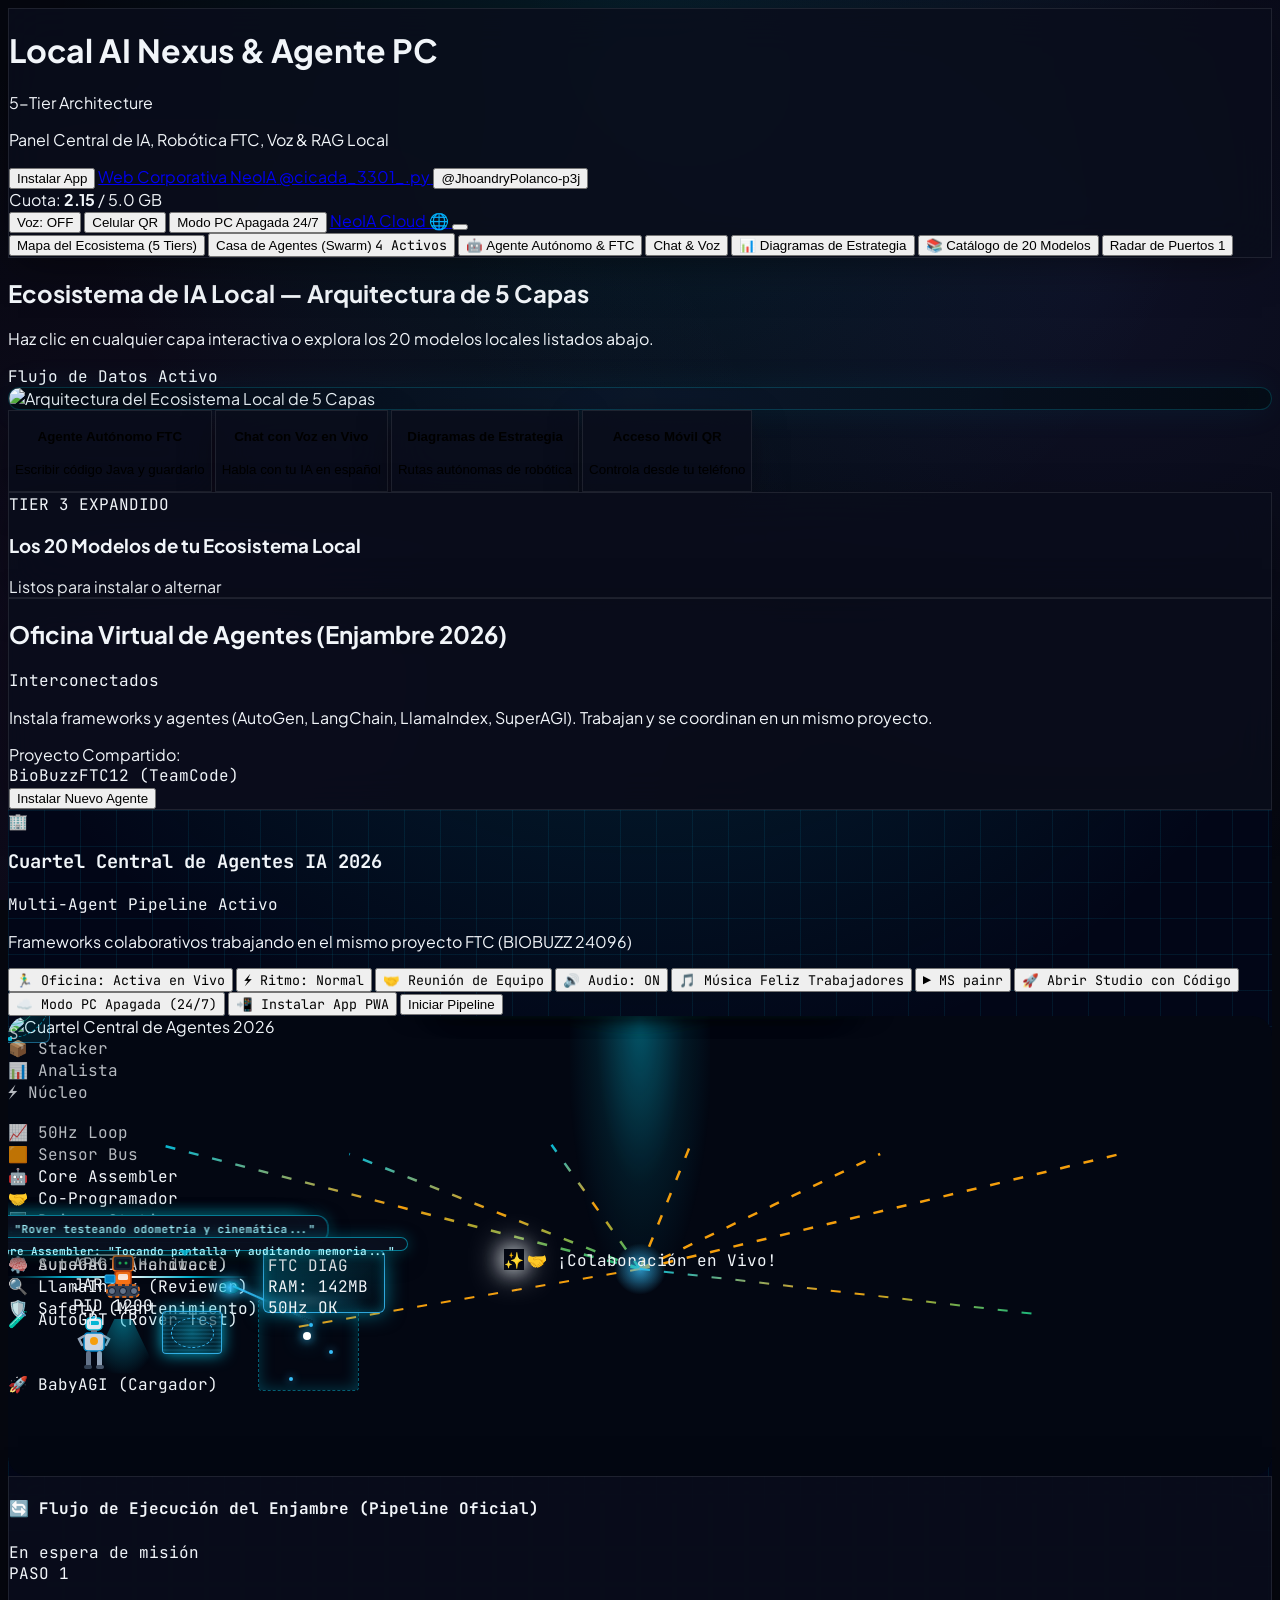
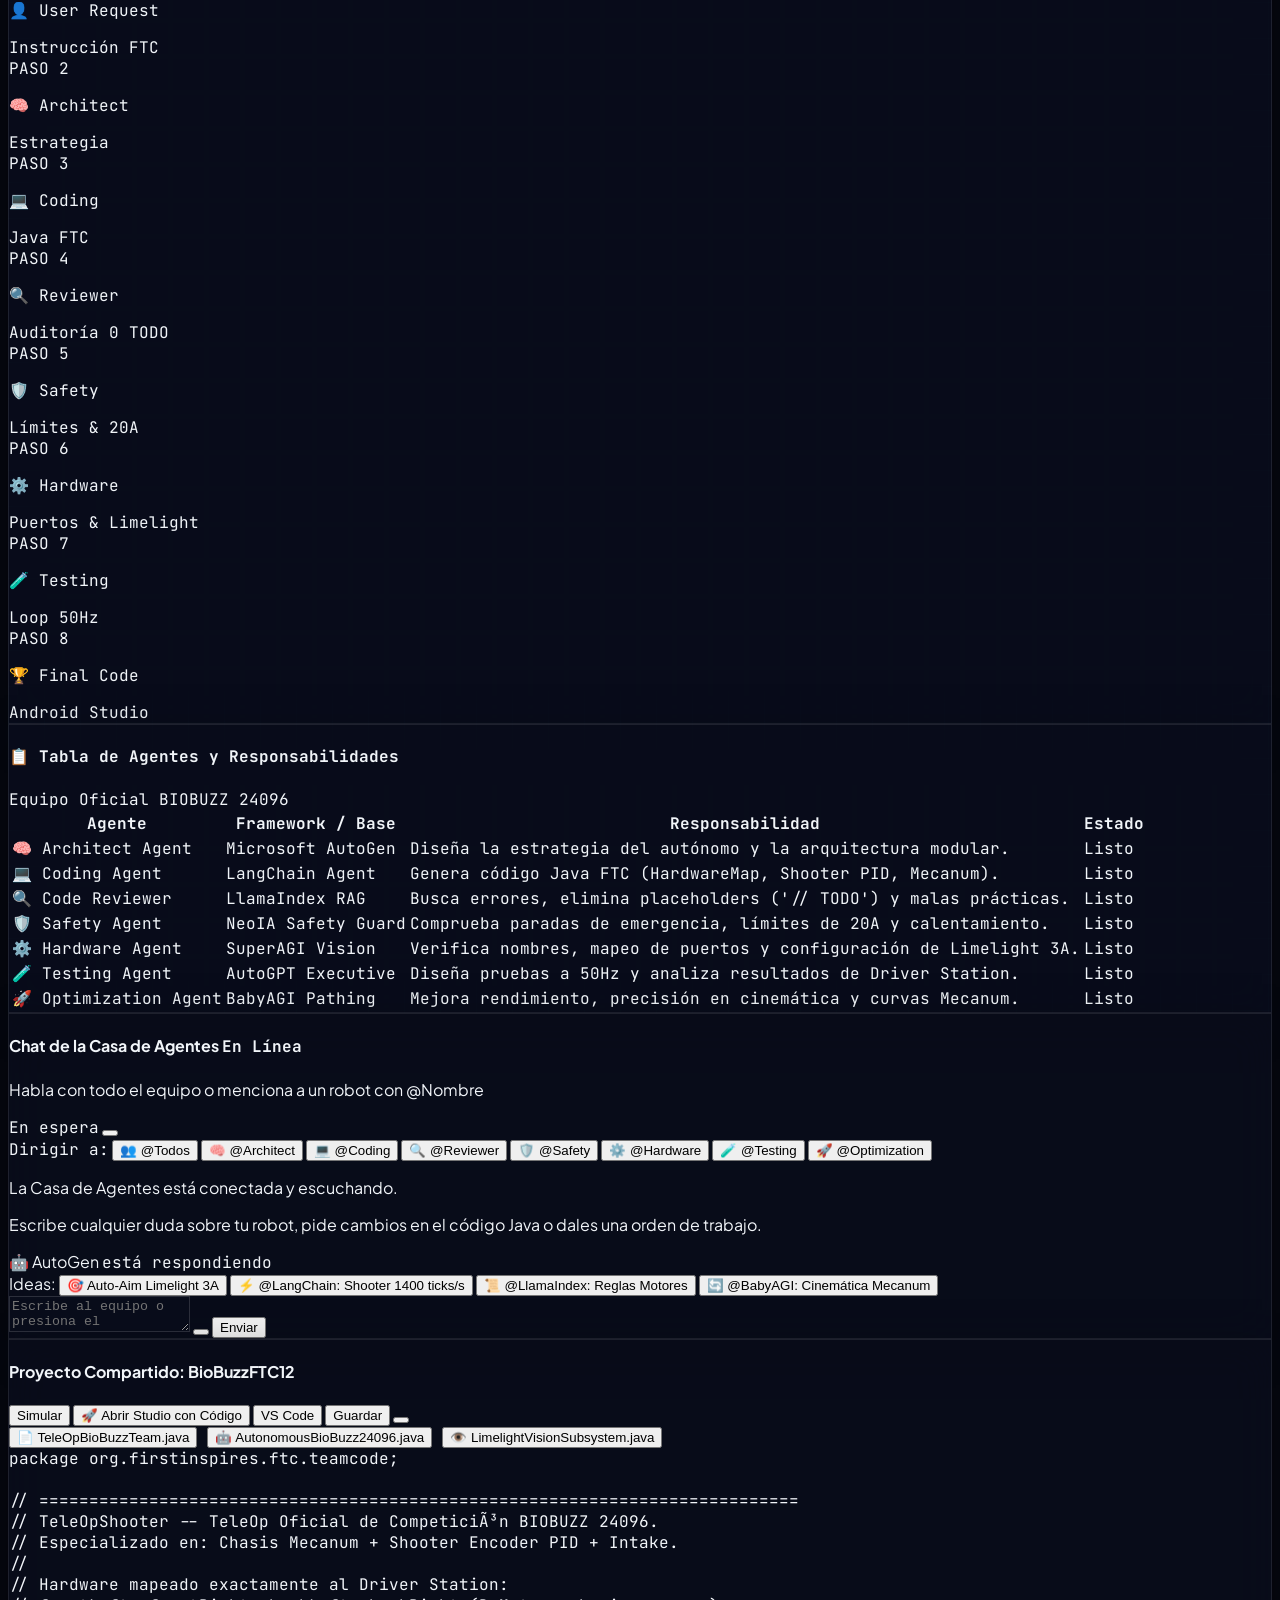
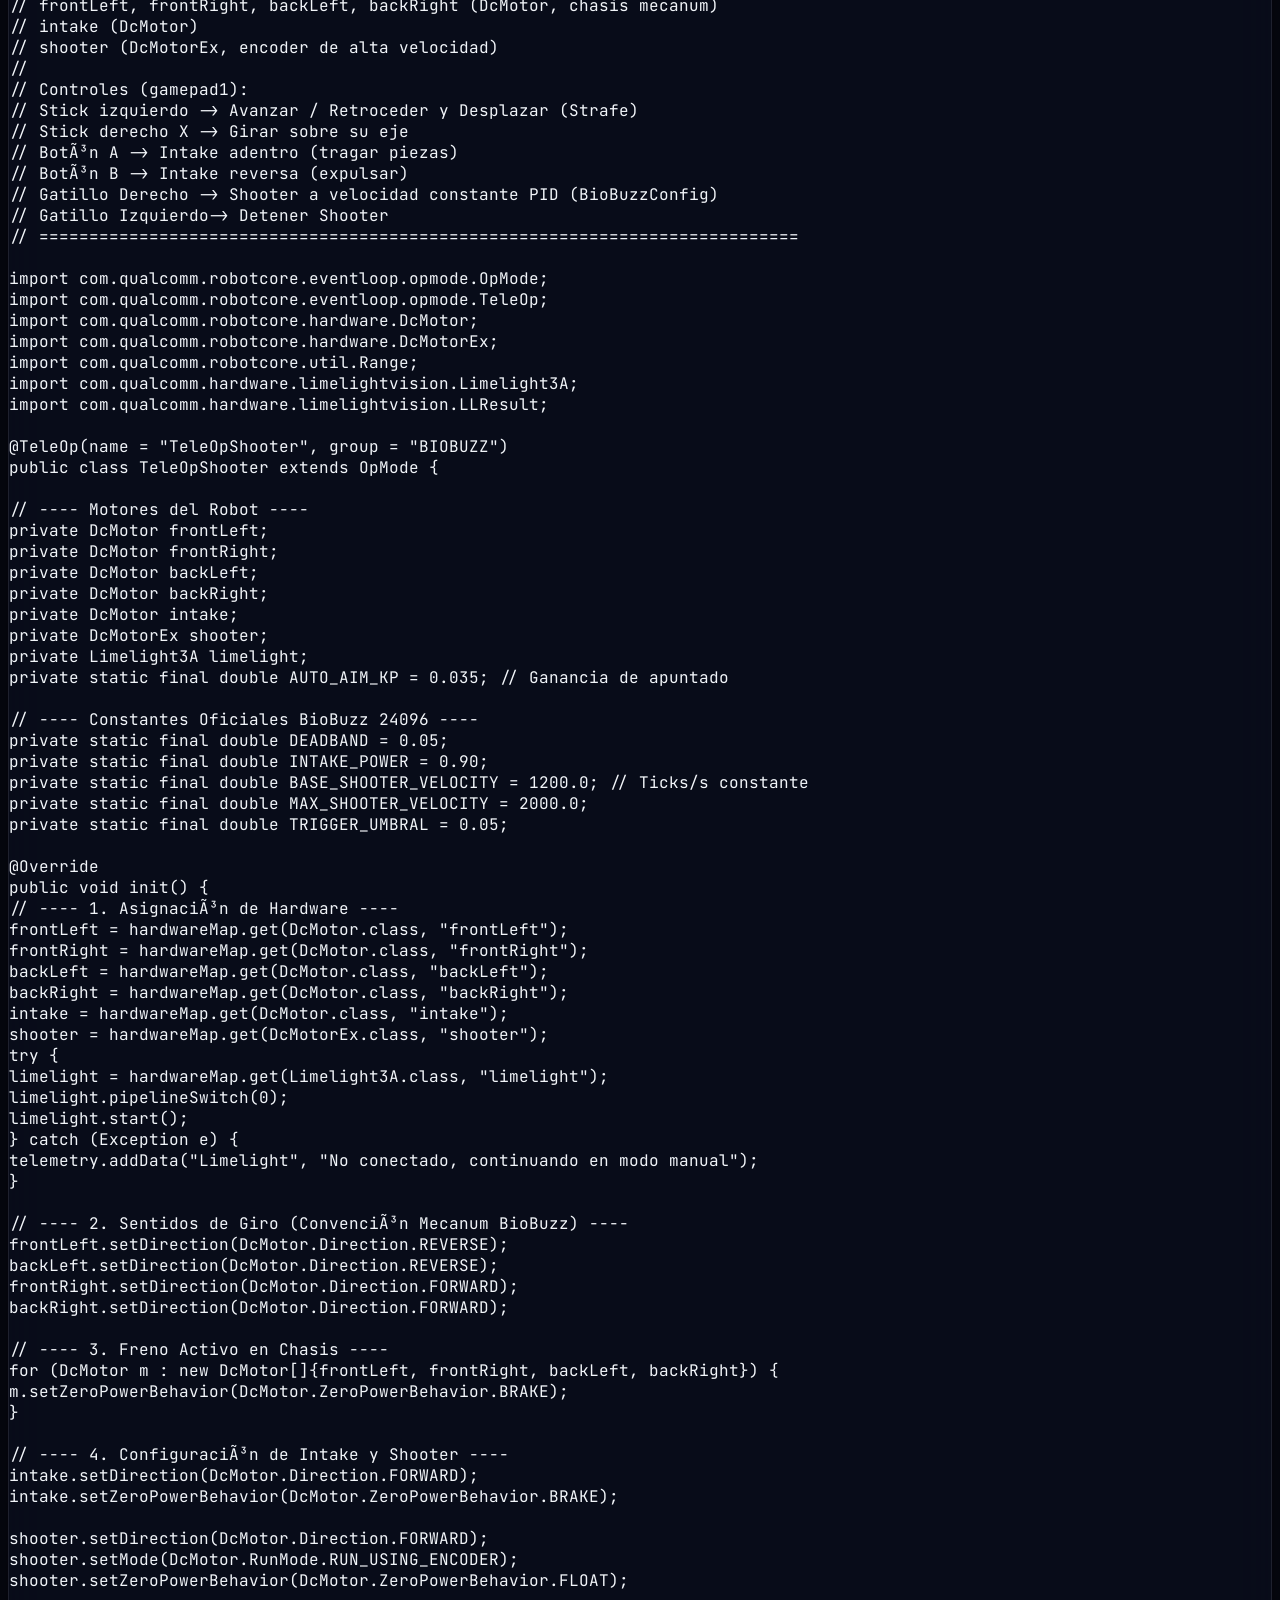
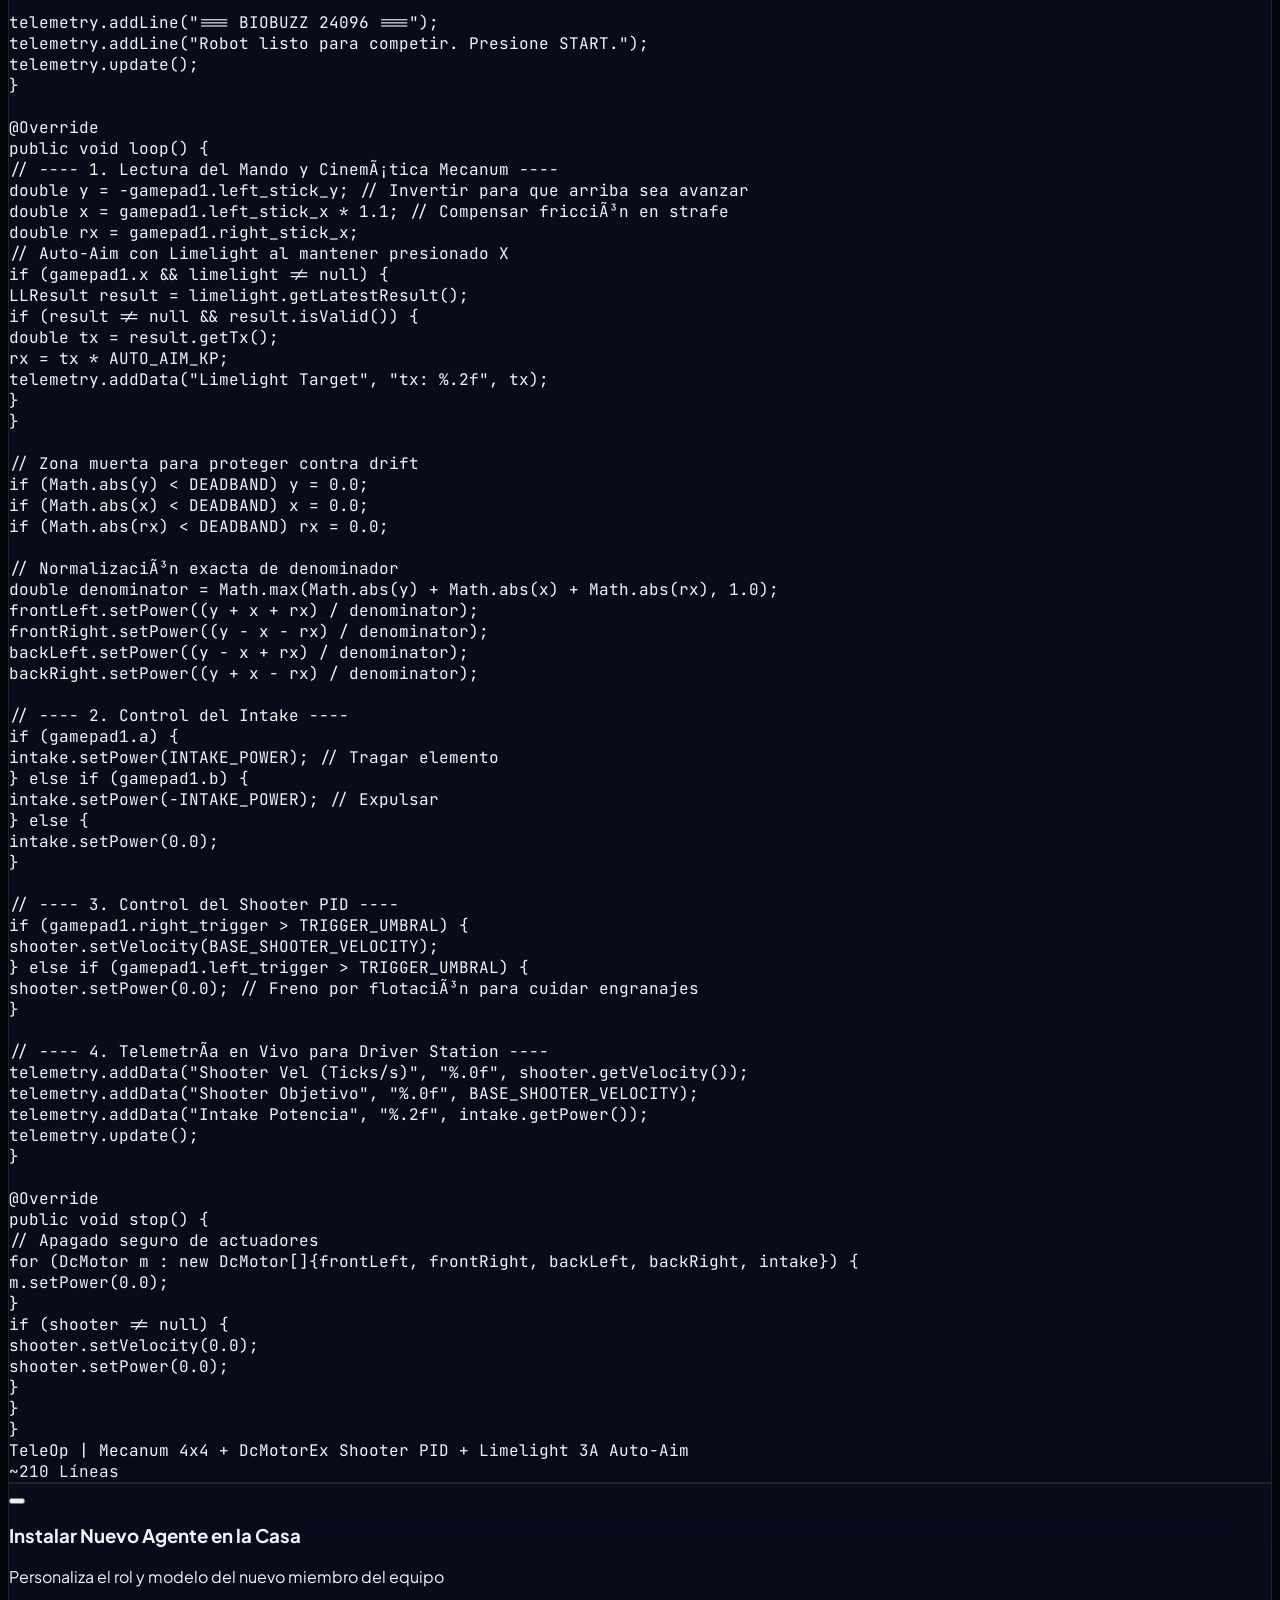
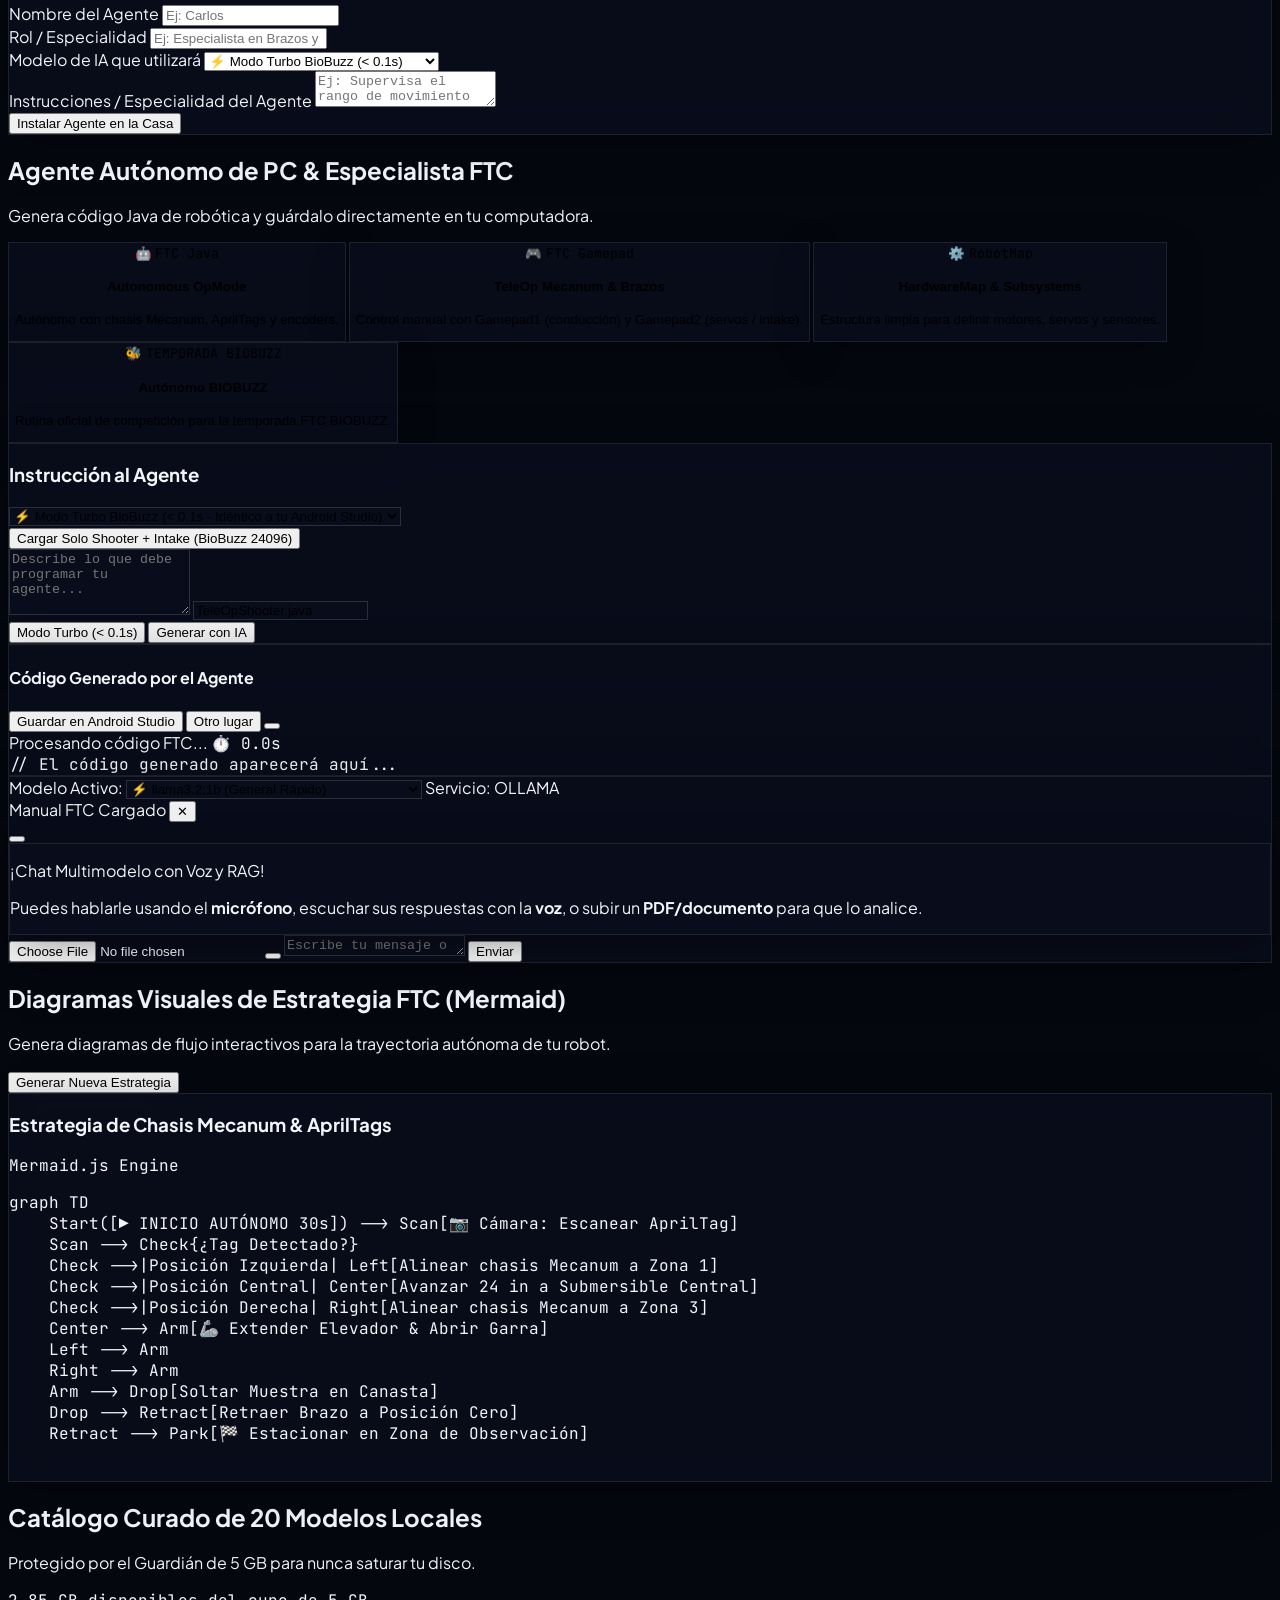
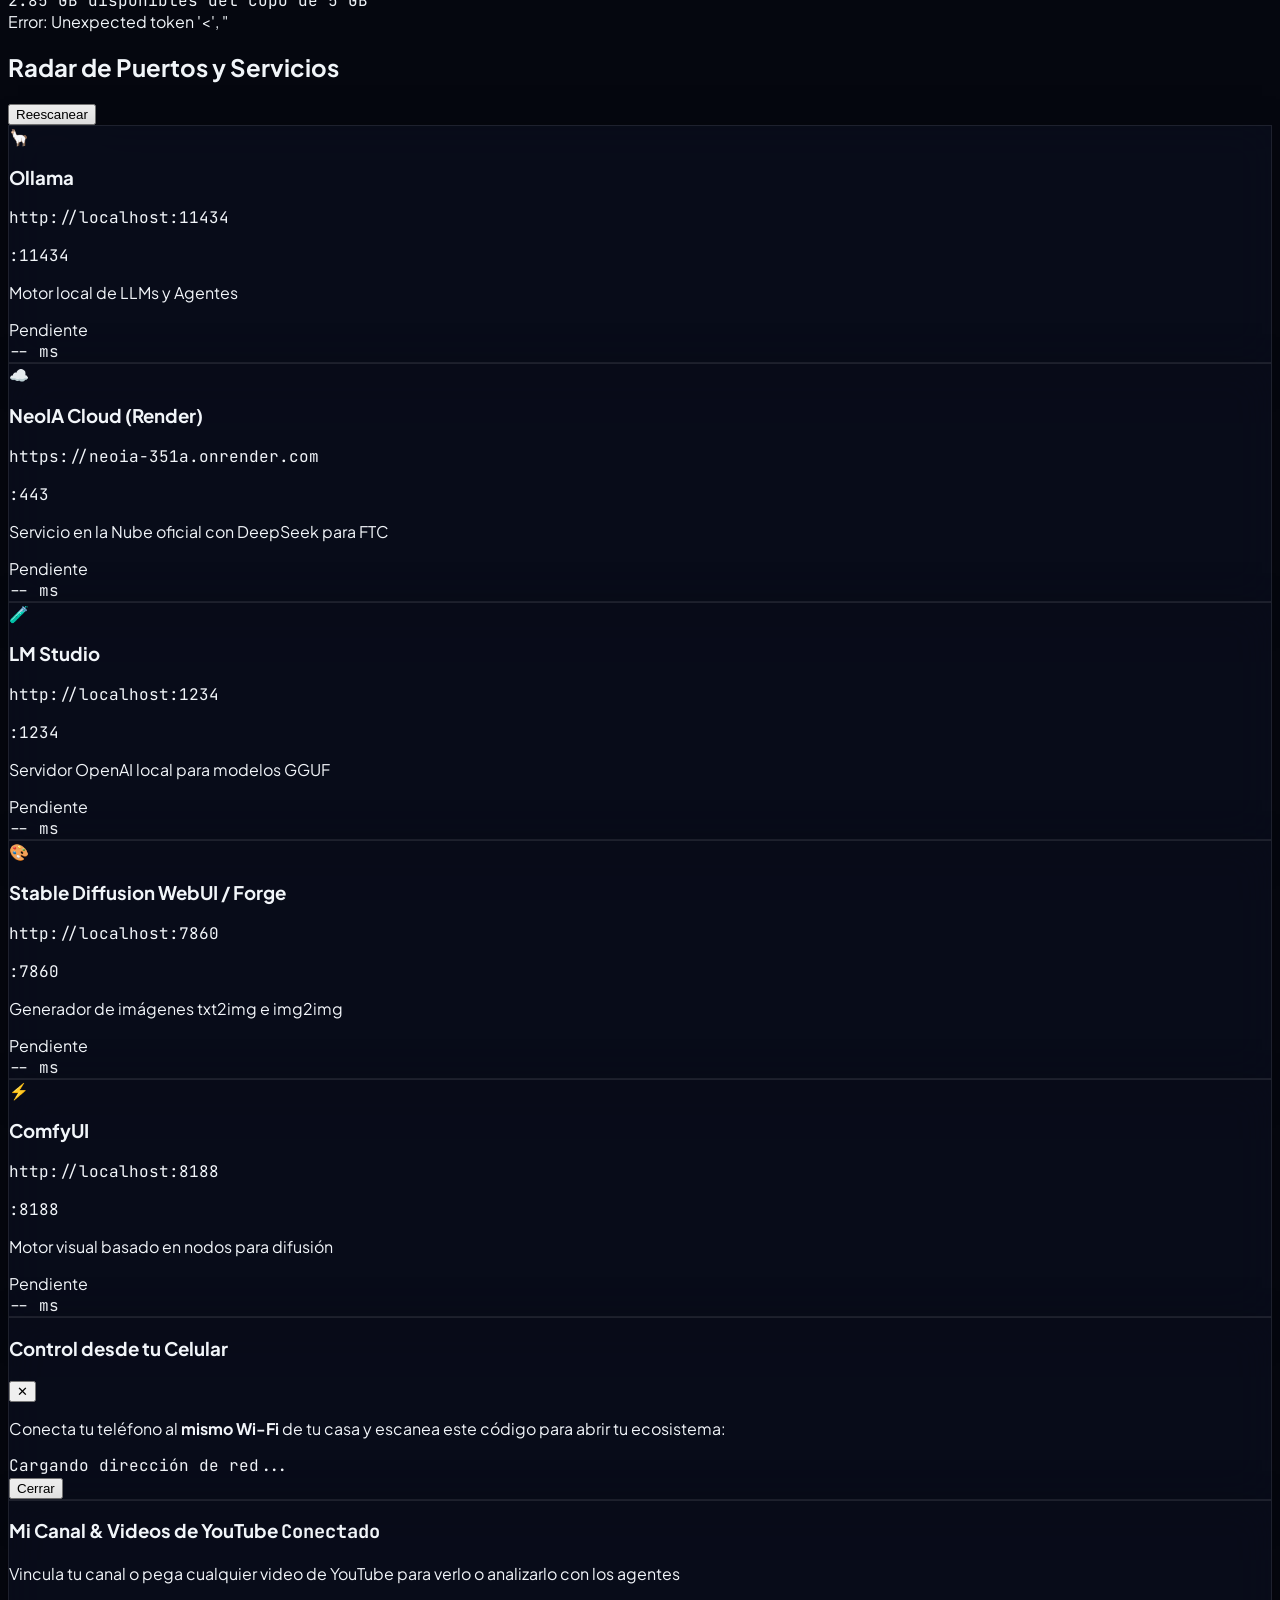
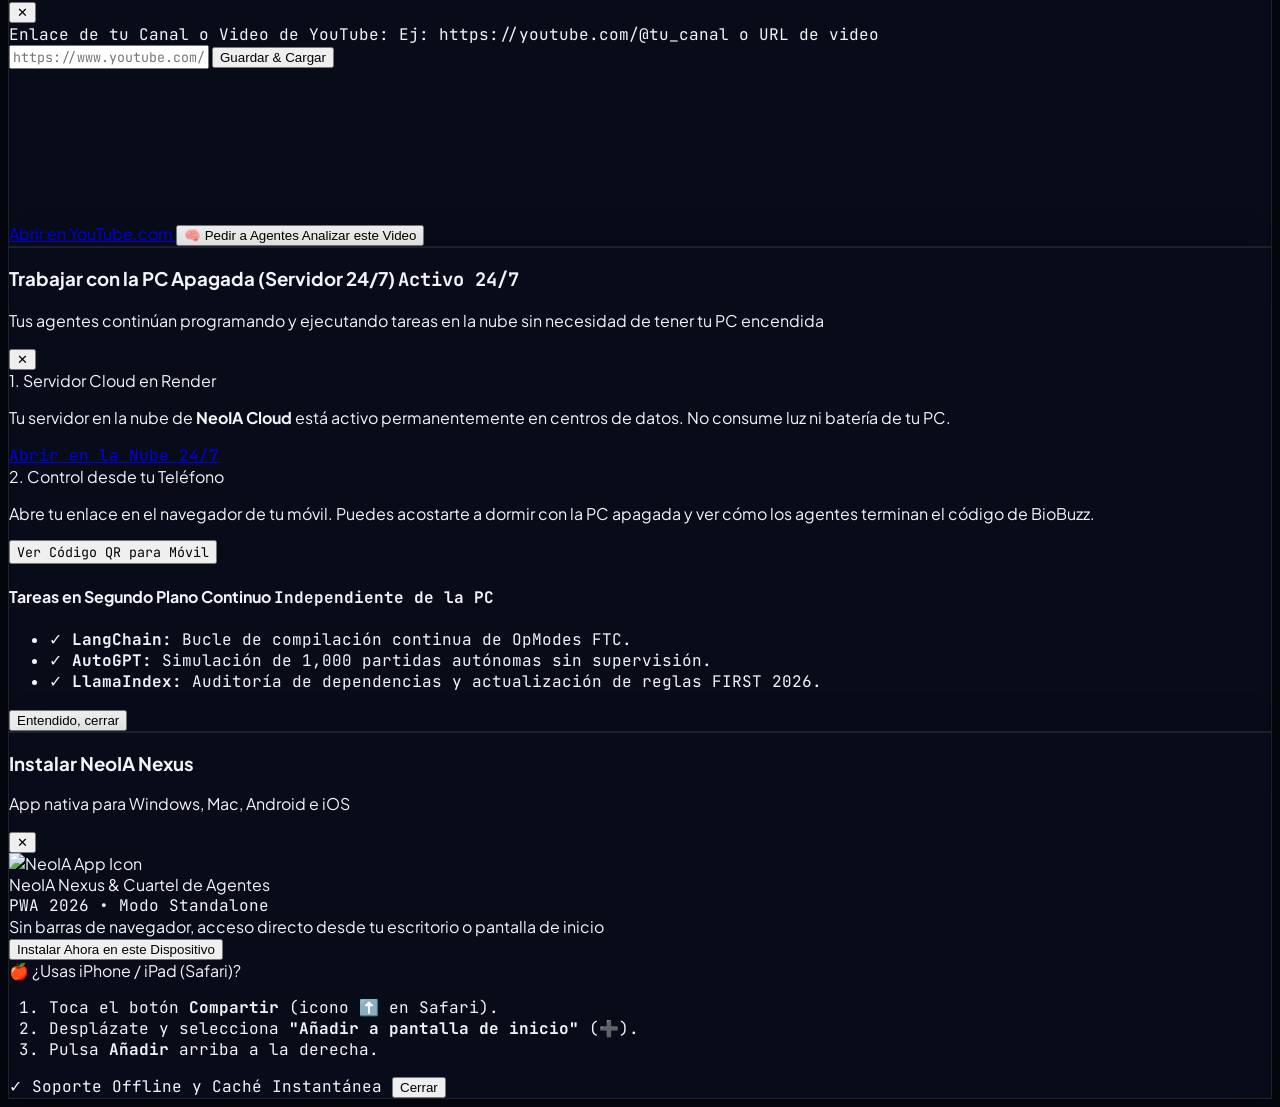
==== commit f2833432: "Full PWA integration: manifest, service worker, icons and install prompt" ====
--- a/public/index.html
+++ b/public/index.html
@@ -2,8 +2,19 @@
 <html lang="es" class="dark">
 <head>
   <meta charset="UTF-8">
-  <meta name="viewport" content="width=device-width, initial-scale=1.0">
-  <title>Local AI Nexus - Ecosistema de IA de 5 Capas & Agente FTC</title>
+  <meta name="viewport" content="width=device-width, initial-scale=1.0, maximum-scale=5.0">
+  <title>NeoIA Nexus • Cuartel de Agentes IA & Ecosistema Local</title>
+  
+  <!-- Progressive Web App (PWA) Meta & Icons -->
+  <link rel="manifest" href="/manifest.json">
+  <meta name="theme-color" content="#06b6d4">
+  <meta name="mobile-web-app-capable" content="yes">
+  <meta name="apple-mobile-web-app-capable" content="yes">
+  <meta name="apple-mobile-web-app-status-bar-style" content="black-translucent">
+  <meta name="apple-mobile-web-app-title" content="NeoIA Nexus">
+  <link rel="apple-touch-icon" href="/icon-192.png">
+  <link rel="icon" type="image/png" sizes="192x192" href="/icon-192.png">
+  <link rel="icon" type="image/svg+xml" href="/favicon.svg">
   <!-- Tailwind CSS -->
   <script src="https://cdn.tailwindcss.com"></script>
   <!-- Marked.js para Markdown -->
@@ -68,6 +79,12 @@
 
       <!-- Quick Action Controls in Header -->
       <div class="flex items-center space-x-2 sm:space-x-3">
+        <!-- Botón Instalar App PWA -->
+        <button onclick="promptPWAInstallation()" id="btn-header-pwa-install" class="px-3 py-1.5 rounded-lg bg-gradient-to-r from-cyan-500/20 via-teal-500/20 to-emerald-500/20 hover:from-cyan-500/30 hover:to-emerald-500/30 text-cyan-300 border border-cyan-500/40 text-xs font-bold flex items-center space-x-1.5 transition shadow-sm" title="Instalar NeoIA Nexus en tu PC de escritorio o celular">
+          <i data-lucide="download" class="w-3.5 h-3.5 text-cyan-400"></i>
+          <span>Instalar App</span>
+        </button>
+
         <!-- Enlace a la Web Corporativa -->
         <a href="https://neoia-351a.onrender.com/" target="_blank" class="hidden sm:flex px-3 py-1.5 rounded-lg bg-cyan-500/10 hover:bg-cyan-500/20 text-cyan-300 border border-cyan-500/30 text-xs font-semibold items-center space-x-1.5 transition shadow-sm" title="Visitar la web corporativa de NeoIA Robotics Technologies">
           <i data-lucide="globe" class="w-3.5 h-3.5"></i>
@@ -381,6 +398,10 @@
             <button onclick="openCloud247Modal()" class="px-3 py-1.5 rounded-xl bg-emerald-950/80 hover:bg-emerald-900/90 text-emerald-300 border border-emerald-500/40 text-[11px] font-mono flex items-center space-x-1.5 transition shadow-sm" title="Trabajar con la PC apagada (Servidor en la Nube 24/7)">
               <span>☁️</span>
               <span>Modo PC Apagada (24/7)</span>
+            </button>
+            <button onclick="promptPWAInstallation()" class="px-3 py-1.5 rounded-xl bg-gradient-to-r from-blue-500/25 to-indigo-500/25 hover:from-blue-500/35 hover:to-indigo-500/35 text-blue-300 border border-blue-500/40 text-[11px] font-mono flex items-center space-x-1.5 transition shadow-sm font-bold" title="Instalar NeoIA Nexus en tu PC de escritorio o móvil">
+              <span>📲</span>
+              <span>Instalar App PWA</span>
             </button>
             <button onclick="runMultiAgentPipeline()" id="btn-run-pipeline" class="px-4 py-2 rounded-xl bg-gradient-to-r from-cyan-400 via-amber-400 to-emerald-400 hover:from-cyan-300 hover:to-emerald-300 text-slate-950 font-black text-xs shadow-lg shadow-cyan-500/25 transition flex items-center space-x-1.5">
               <i data-lucide="play" class="w-3.5 h-3.5 fill-current"></i>
@@ -1579,8 +1600,63 @@
     </div>
   </div>
 
+  <!-- Modal: Instalar Aplicación PWA (Móvil y Escritorio) -->
+  <div id="modal-pwa-install" class="fixed inset-0 z-50 bg-black/80 backdrop-blur-md flex items-center justify-center p-4 hidden">
+    <div class="glass-panel w-full max-w-md p-6 rounded-3xl border border-cyan-500/40 shadow-2xl space-y-4">
+      <div class="flex items-center justify-between border-b border-white/10 pb-3">
+        <div class="flex items-center space-x-3">
+          <div class="w-10 h-10 rounded-xl bg-gradient-to-tr from-cyan-600 to-emerald-500 flex items-center justify-center shadow-lg shadow-cyan-500/30">
+            <i data-lucide="download-cloud" class="w-5 h-5 text-white"></i>
+          </div>
+          <div>
+            <h3 class="text-base font-bold text-white">Instalar NeoIA Nexus</h3>
+            <p class="text-xs text-slate-400">App nativa para Windows, Mac, Android e iOS</p>
+          </div>
+        </div>
+        <button onclick="closePwaModal()" class="text-slate-400 hover:text-white p-1 rounded-lg hover:bg-slate-800 transition">✕</button>
+      </div>
+
+      <div class="p-3.5 rounded-2xl bg-cyan-950/40 border border-cyan-500/30 flex items-center space-x-3">
+        <img src="/icon-192.png" alt="NeoIA App Icon" class="w-14 h-14 rounded-2xl border border-cyan-400/40 shadow-md">
+        <div>
+          <div class="text-sm font-bold text-white">NeoIA Nexus & Cuartel de Agentes</div>
+          <div class="text-[11px] text-cyan-300 font-mono">PWA 2026 • Modo Standalone</div>
+          <div class="text-[10px] text-slate-400">Sin barras de navegador, acceso directo desde tu escritorio o pantalla de inicio</div>
+        </div>
+      </div>
+
+      <!-- Sección Android / Windows / Chrome -->
+      <div id="pwa-native-prompt-section" class="space-y-2">
+        <button onclick="triggerPwaNativeInstall()" id="btn-pwa-native-install" class="w-full py-3 rounded-xl bg-gradient-to-r from-cyan-400 via-teal-300 to-emerald-400 hover:from-cyan-300 hover:to-emerald-300 text-slate-950 font-bold text-sm shadow-xl shadow-cyan-500/25 transition flex items-center justify-center space-x-2 cursor-pointer">
+          <i data-lucide="download" class="w-4 h-4"></i>
+          <span>Instalar Ahora en este Dispositivo</span>
+        </button>
+      </div>
+
+      <!-- Sección Guía iOS (iPhone / Safari) -->
+      <div class="p-3.5 rounded-xl bg-slate-900 border border-white/10 space-y-2 text-xs">
+        <div class="font-bold text-amber-300 flex items-center space-x-1.5">
+          <span>🍎</span>
+          <span>¿Usas iPhone / iPad (Safari)?</span>
+        </div>
+        <ol class="text-[11px] text-slate-300 list-decimal list-inside space-y-1 font-mono">
+          <li>Toca el botón <strong>Compartir</strong> (icono <span class="text-cyan-400">⬆️</span> en Safari).</li>
+          <li>Desplázate y selecciona <strong>"Añadir a pantalla de inicio"</strong> (<span class="text-emerald-400">➕</span>).</li>
+          <li>Pulsa <strong>Añadir</strong> arriba a la derecha.</li>
+        </ol>
+      </div>
+
+      <div class="flex items-center justify-between pt-2 border-t border-white/10 text-[11px] text-slate-400 font-mono">
+        <span>✓ Soporte Offline y Caché Instantánea</span>
+        <button onclick="closePwaModal()" class="px-3 py-1.5 rounded-lg bg-slate-800 hover:bg-slate-700 text-slate-300 font-semibold transition">
+          Cerrar
+        </button>
+      </div>
+    </div>
+  </div>
+
   <div id="toast-container" class="fixed bottom-4 right-4 z-50 space-y-2 pointer-events-none"></div>
 
-  <script src="app.js?v=living_office_v9"></script>
+  <script src="app.js?v=pwa_living_v10"></script>
 </body>
 </html>
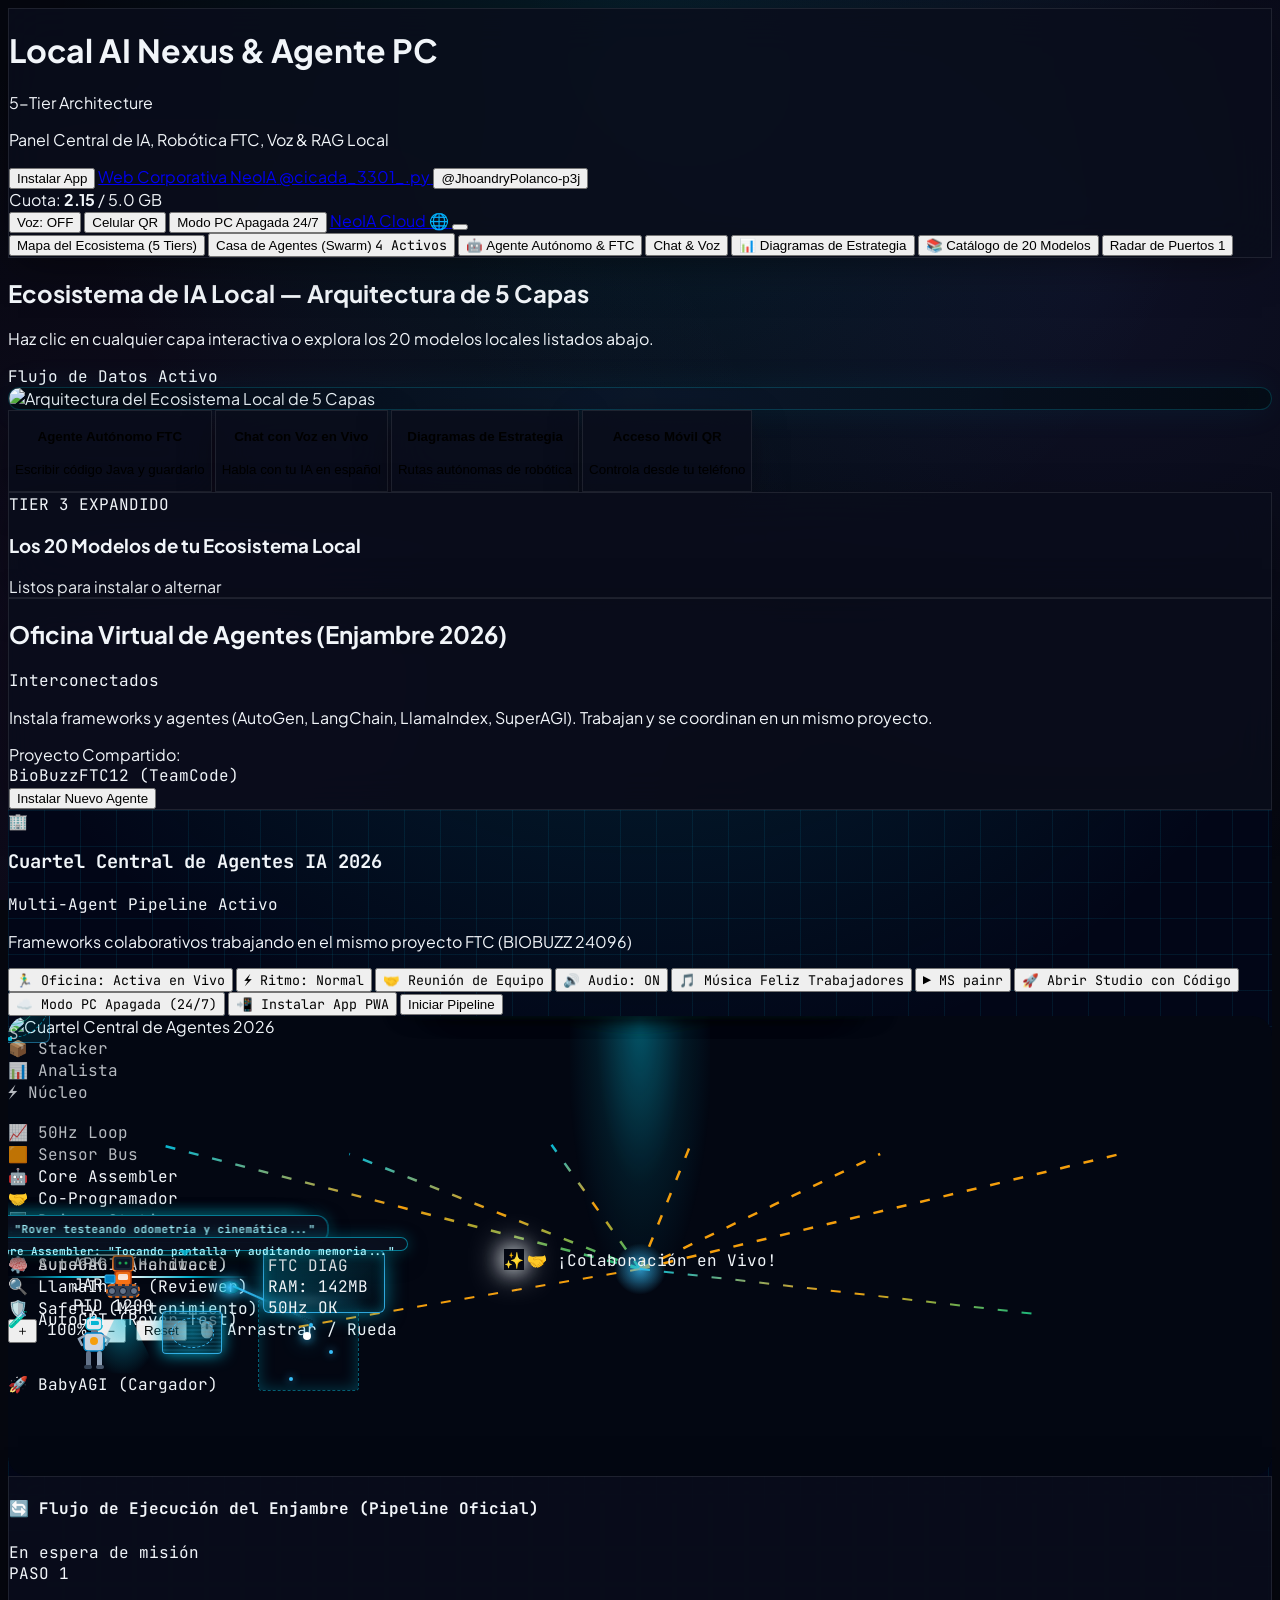
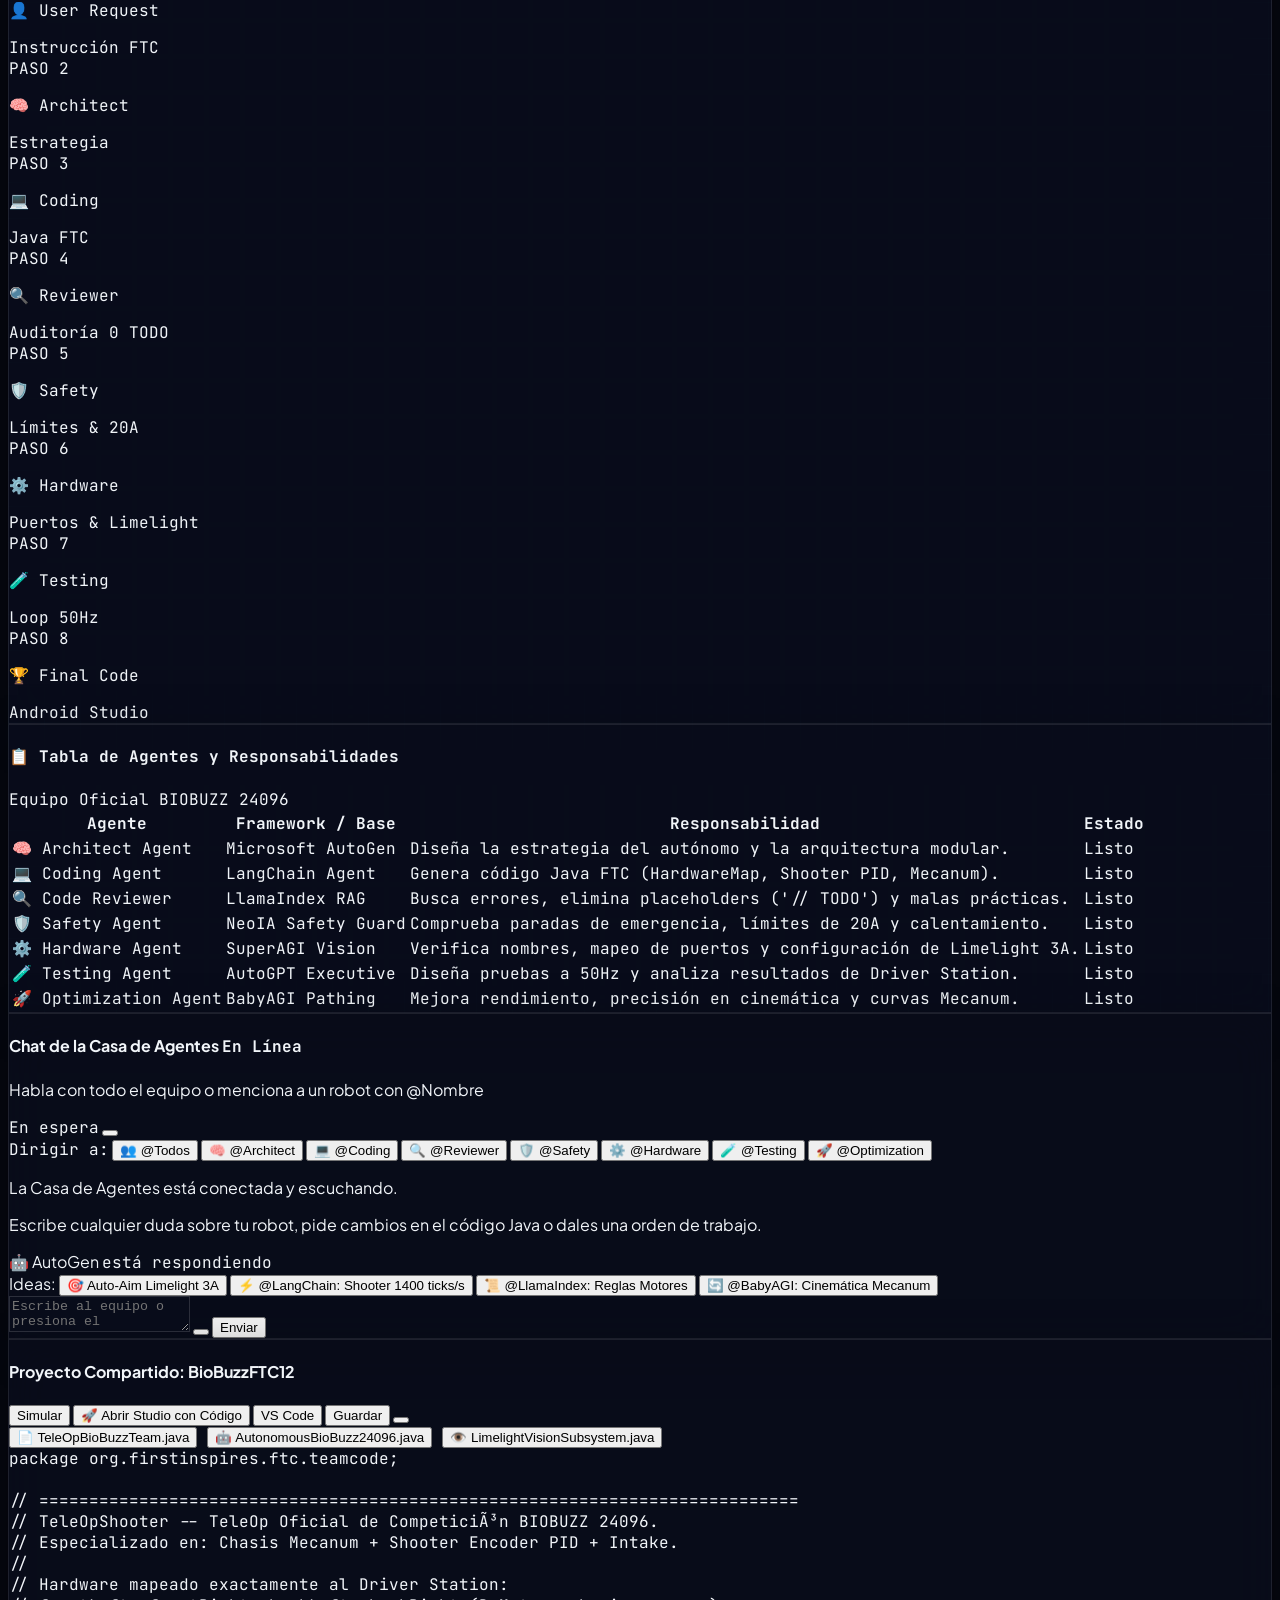
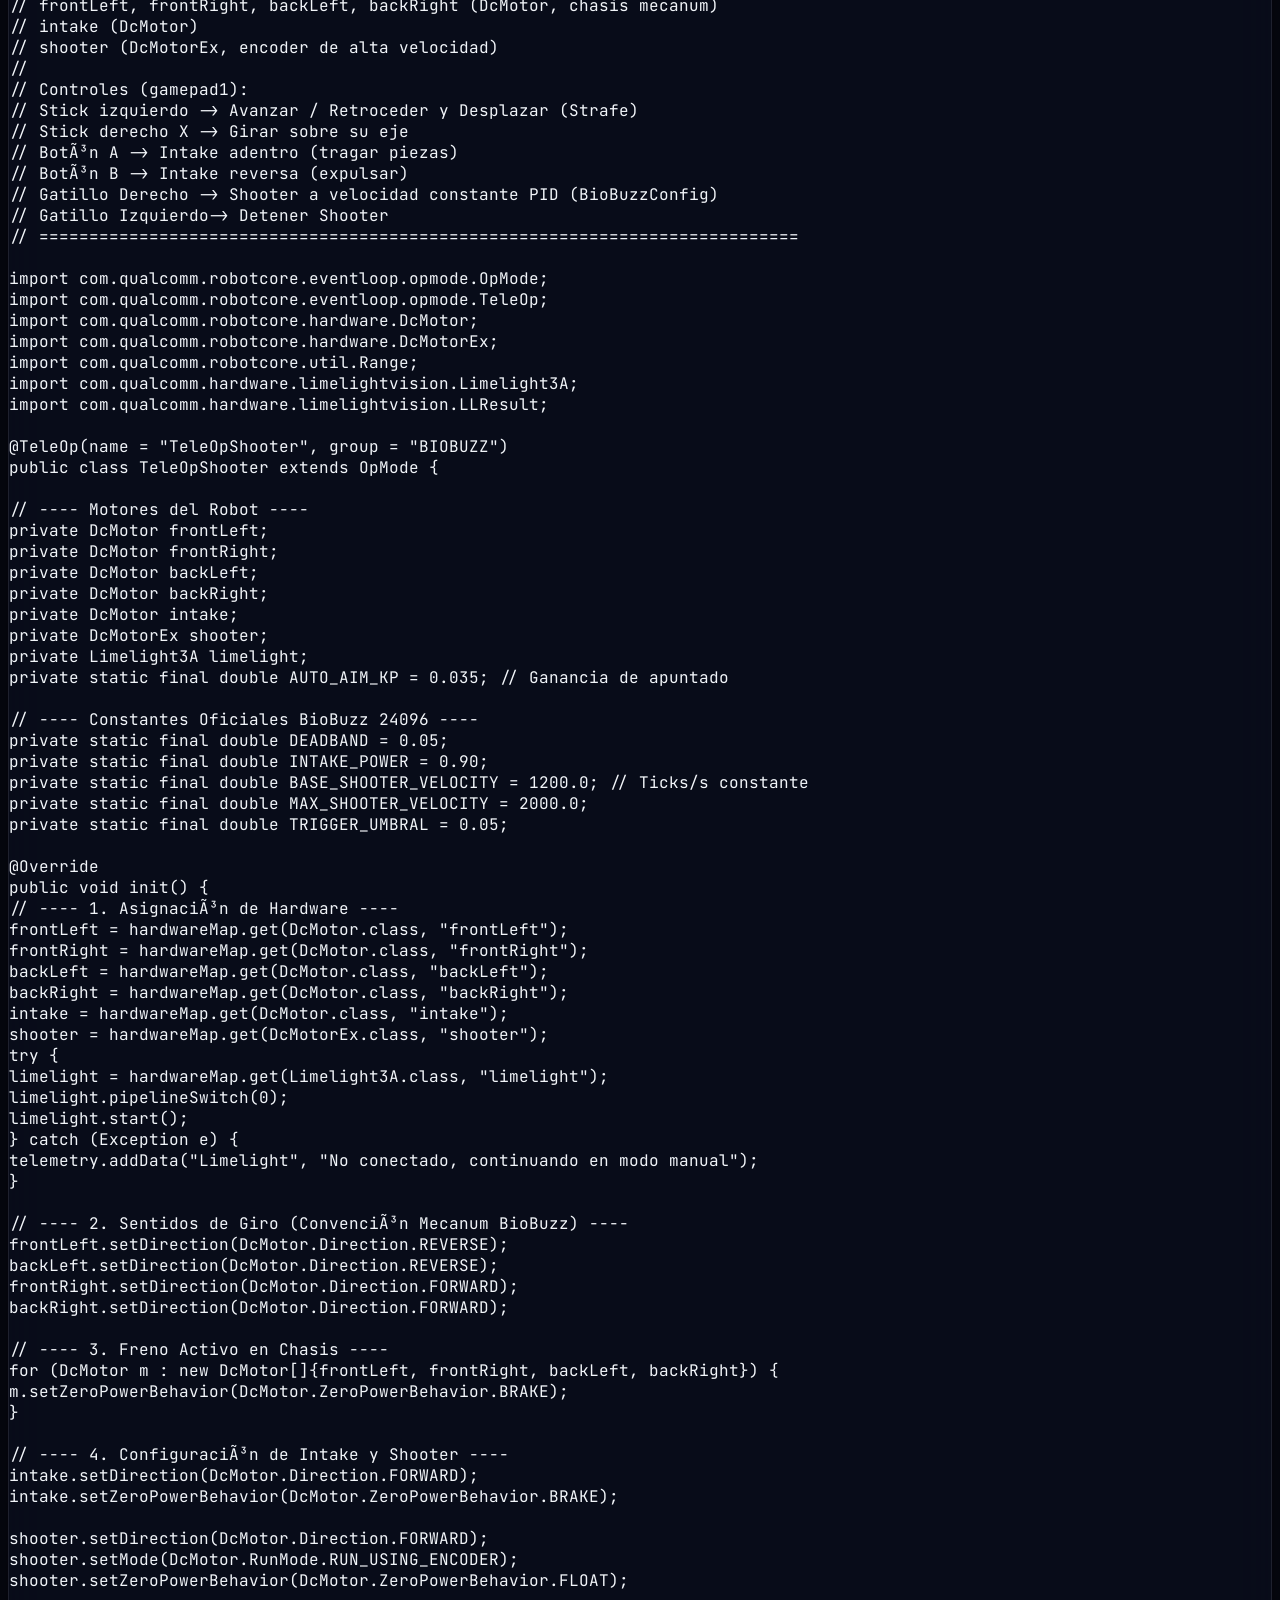
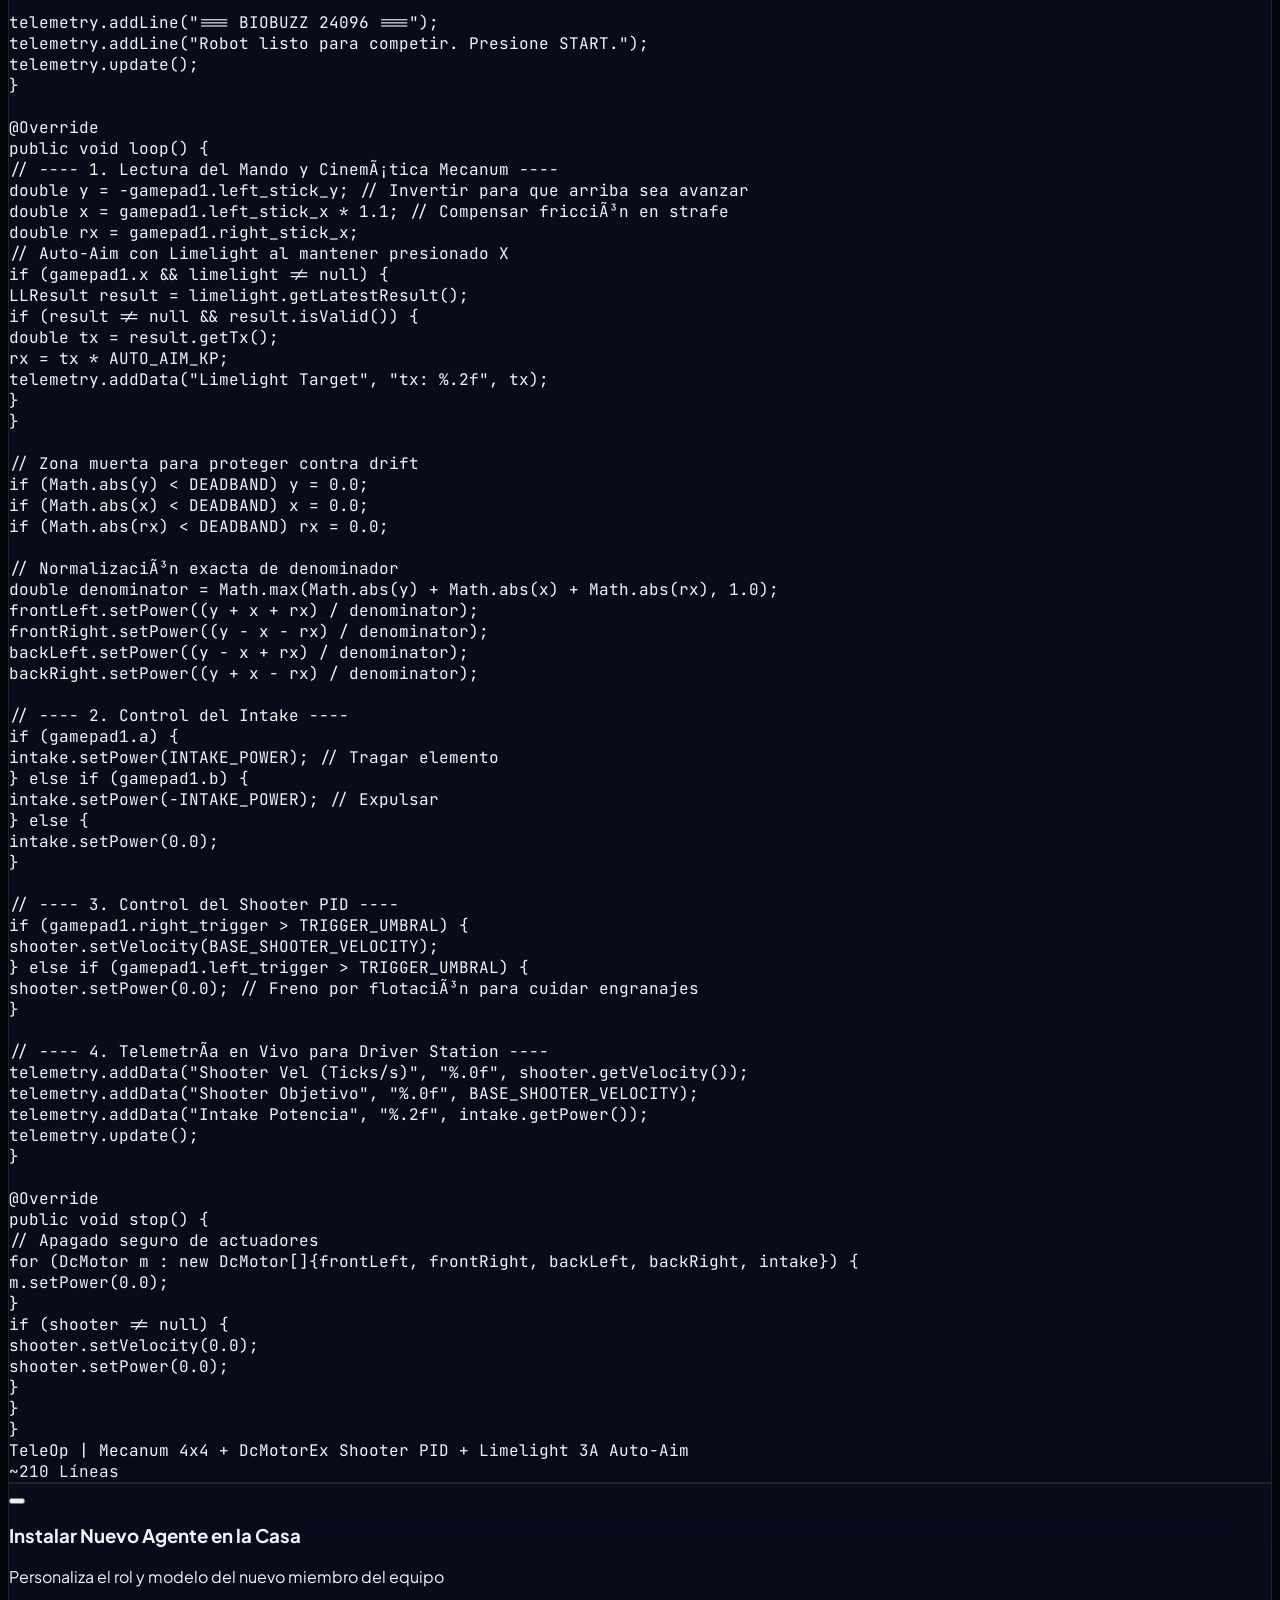
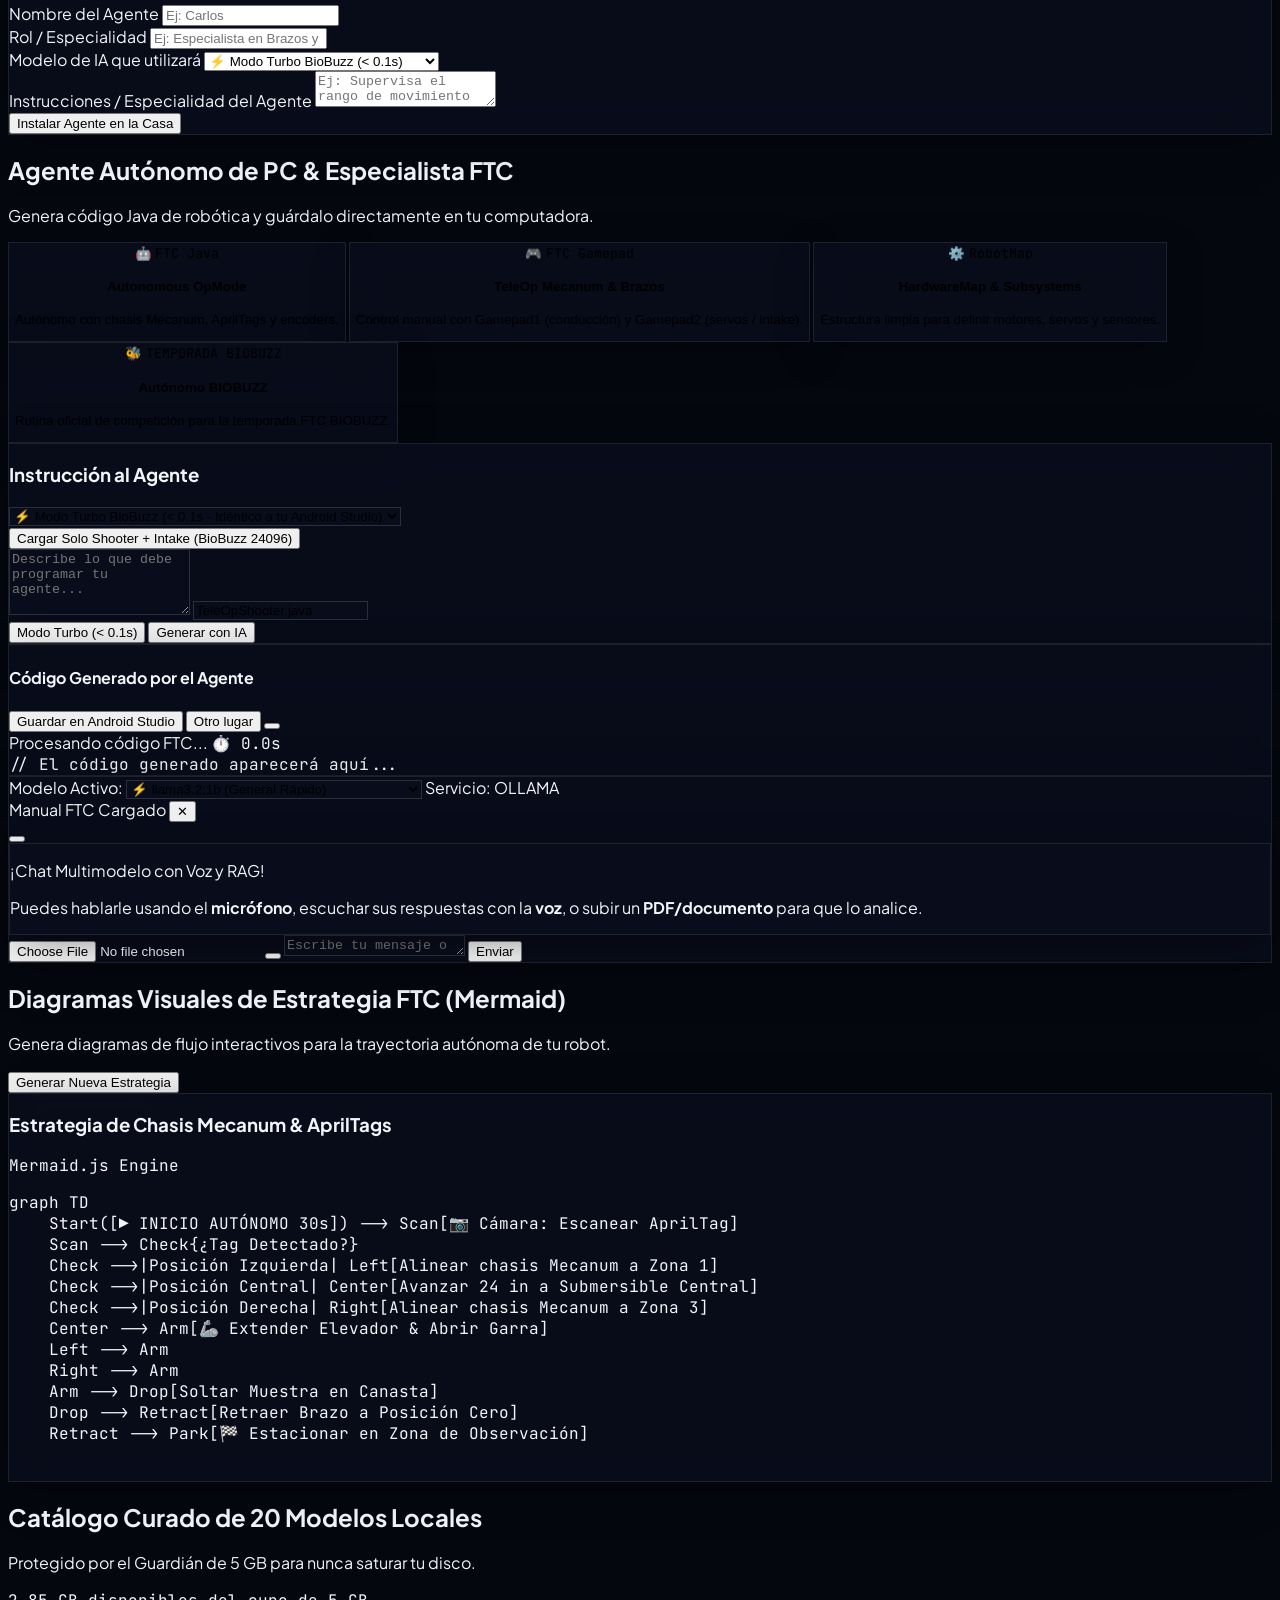
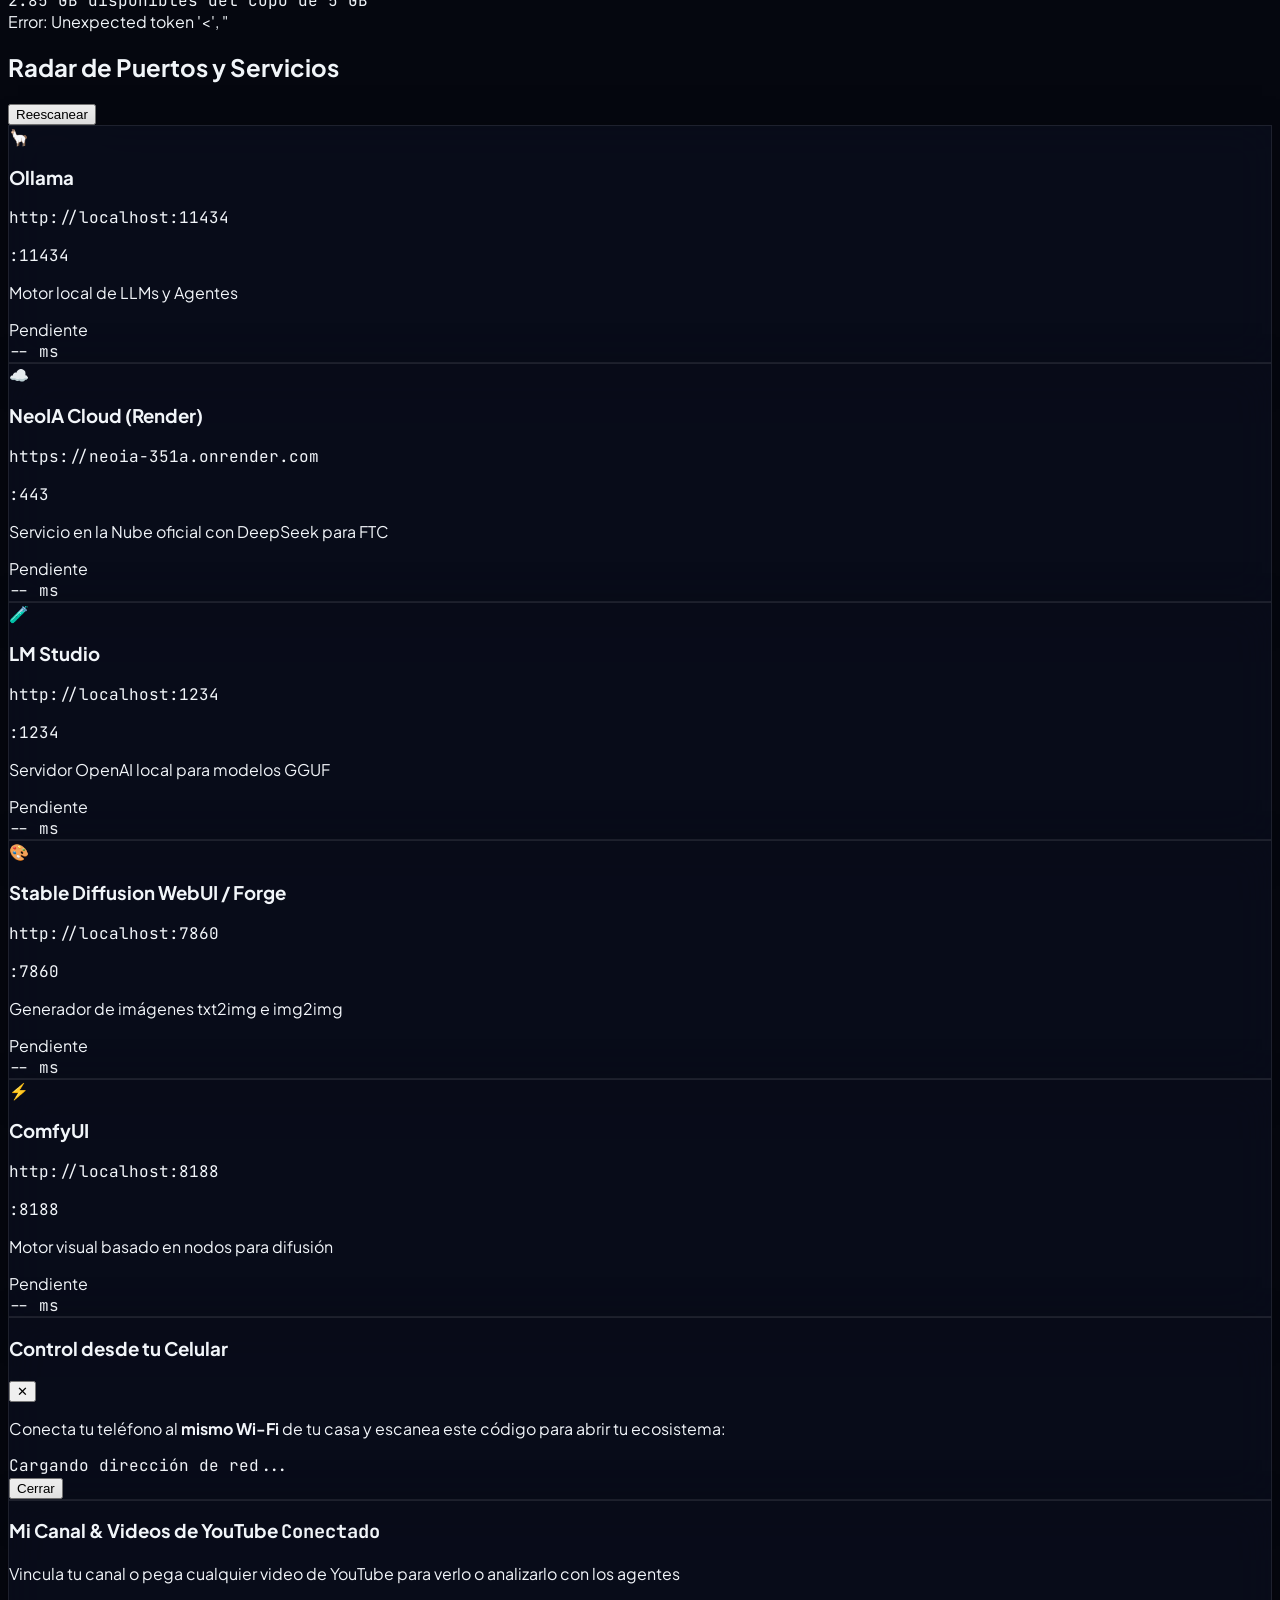
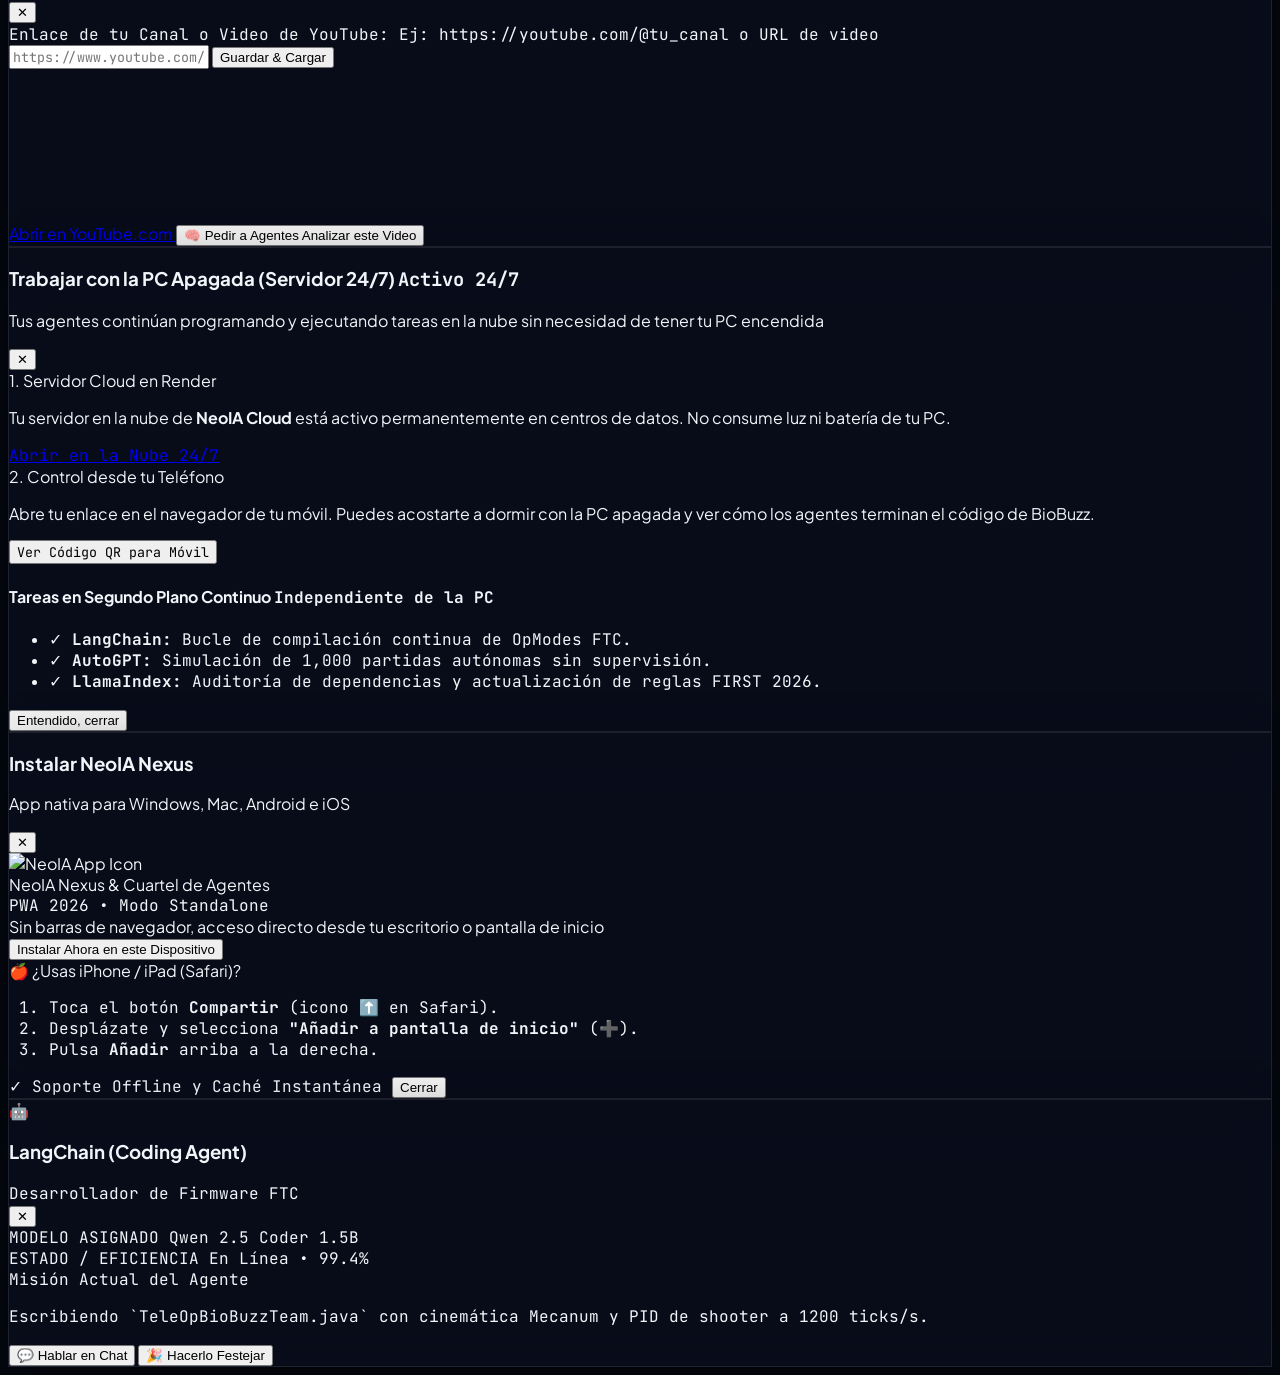
==== commit 593ceb19: "Add interactive camera zoom/pan and holographic robot cards" ====
--- a/public/index.html
+++ b/public/index.html
@@ -411,7 +411,9 @@
         </div>
 
         <!-- ESCENARIO DE LA OFICINA EN MOVIMIENTO (LIVING ROBOT OFFICE SIMULATOR) -->
-        <div id="office-stage" class="office-stage-container border border-cyan-500/30 shadow-2xl select-none relative group">
+        <div id="office-stage" class="office-stage-container border border-cyan-500/30 shadow-2xl select-none relative group cursor-grab active:cursor-grabbing">
+          <!-- Contenedor Mundial Zoomable & Arrastrable (Camera Pan & Zoom) -->
+          <div id="office-world" class="w-full h-full relative origin-center transition-transform duration-75">
           <!-- Fondo Real de la Foto del Cuartel General -->
           <img src="/agent-house-hq.jpg" alt="Cuartel Central de Agentes 2026" class="w-full h-[440px] sm:h-[500px] md:h-[560px] object-cover object-center filter brightness-95 group-hover:brightness-100 transition duration-500">
           
@@ -810,6 +812,16 @@
               <span>🤝</span>
               <span>¡Colaboración en Vivo!</span>
             </span>
+          </div>
+          </div> <!-- Fin #office-world -->
+
+          <!-- Floating Camera Control HUD (Zoom & Reset) -->
+          <div class="absolute bottom-3 left-3 z-30 flex items-center space-x-1.5 p-1 rounded-xl bg-slate-950/90 backdrop-blur-md border border-cyan-500/40 shadow-xl text-xs font-mono select-none">
+            <button onclick="changeOfficeZoom(0.2)" class="w-6 h-6 rounded-lg bg-slate-800 hover:bg-cyan-500/20 text-cyan-300 flex items-center justify-center transition font-bold" title="Acercar Cámara (Zoom In)">＋</button>
+            <span id="office-zoom-label" class="px-1.5 text-cyan-400 font-bold text-[11px]">100%</span>
+            <button onclick="changeOfficeZoom(-0.2)" class="w-6 h-6 rounded-lg bg-slate-800 hover:bg-cyan-500/20 text-cyan-300 flex items-center justify-center transition font-bold" title="Alejar Cámara (Zoom Out)">－</button>
+            <button onclick="resetOfficeCamera()" class="px-2 py-0.5 rounded-lg bg-slate-800 hover:bg-slate-700 text-slate-300 text-[10px] transition" title="Restablecer Posición y Zoom">Reset</button>
+            <span class="text-[10px] text-slate-500 hidden sm:inline pl-1">🖱️ Arrastrar / Rueda</span>
           </div>
         </div>
 
@@ -1655,6 +1667,59 @@
     </div>
   </div>
 
+  <!-- Modal: Tarjeta Holográfica de Perfil de Robot -->
+  <div id="modal-robot-card" class="fixed inset-0 z-50 bg-black/80 backdrop-blur-md flex items-center justify-center p-4 hidden">
+    <div class="glass-panel w-full max-w-md p-6 rounded-3xl border border-cyan-500/40 shadow-2xl space-y-4">
+      <div class="flex items-center justify-between border-b border-white/10 pb-3">
+        <div class="flex items-center space-x-3">
+          <div id="robot-card-avatar" class="w-12 h-12 rounded-2xl bg-gradient-to-tr from-cyan-600 to-emerald-500 flex items-center justify-center text-2xl shadow-lg shadow-cyan-500/30">
+            🤖
+          </div>
+          <div>
+            <h3 id="robot-card-name" class="text-base font-bold text-white">LangChain (Coding Agent)</h3>
+            <span id="robot-card-role" class="text-xs text-cyan-400 font-mono">Desarrollador de Firmware FTC</span>
+          </div>
+        </div>
+        <button onclick="closeRobotHoloCard()" class="text-slate-400 hover:text-white p-1 rounded-lg hover:bg-slate-800 transition">✕</button>
+      </div>
+
+      <!-- Estado & Modelo de IA -->
+      <div class="grid grid-cols-2 gap-2 text-xs font-mono">
+        <div class="p-2.5 rounded-xl bg-slate-900 border border-white/10">
+          <span class="text-[10px] text-slate-400 block">MODELO ASIGNADO</span>
+          <span id="robot-card-model" class="text-emerald-400 font-bold">Qwen 2.5 Coder 1.5B</span>
+        </div>
+        <div class="p-2.5 rounded-xl bg-slate-900 border border-white/10">
+          <span class="text-[10px] text-slate-400 block">ESTADO / EFICIENCIA</span>
+          <span id="robot-card-status" class="text-cyan-300 font-bold">En Línea • 99.4%</span>
+        </div>
+      </div>
+
+      <!-- Tarea Actual -->
+      <div class="p-3 rounded-xl bg-slate-950 border border-cyan-500/30 space-y-1">
+        <div class="text-[10px] font-bold text-cyan-400 uppercase tracking-wider font-mono flex items-center gap-1.5">
+          <span class="w-2 h-2 rounded-full bg-cyan-400 animate-ping"></span>
+          <span>Misión Actual del Agente</span>
+        </div>
+        <p id="robot-card-task" class="text-xs text-slate-200 leading-relaxed font-mono">
+          Escribiendo `TeleOpBioBuzzTeam.java` con cinemática Mecanum y PID de shooter a 1200 ticks/s.
+        </p>
+      </div>
+
+      <!-- Acciones Rápidas con este Robot -->
+      <div class="grid grid-cols-2 gap-2 pt-1">
+        <button onclick="assignTaskToSelectedRobot()" class="py-2.5 px-3 rounded-xl bg-gradient-to-r from-cyan-500 to-blue-600 hover:from-cyan-400 hover:to-blue-500 text-slate-950 font-bold text-xs shadow-md transition flex items-center justify-center space-x-1.5 cursor-pointer">
+          <span>💬</span>
+          <span>Hablar en Chat</span>
+        </button>
+        <button onclick="celebrateSelectedRobot()" class="py-2.5 px-3 rounded-xl bg-gradient-to-r from-pink-500 to-purple-600 hover:from-pink-400 hover:to-purple-500 text-white font-bold text-xs shadow-md transition flex items-center justify-center space-x-1.5 cursor-pointer">
+          <span>🎉</span>
+          <span>Hacerlo Festejar</span>
+        </button>
+      </div>
+    </div>
+  </div>
+
   <div id="toast-container" class="fixed bottom-4 right-4 z-50 space-y-2 pointer-events-none"></div>
 
   <script src="app.js?v=pwa_living_v10"></script>
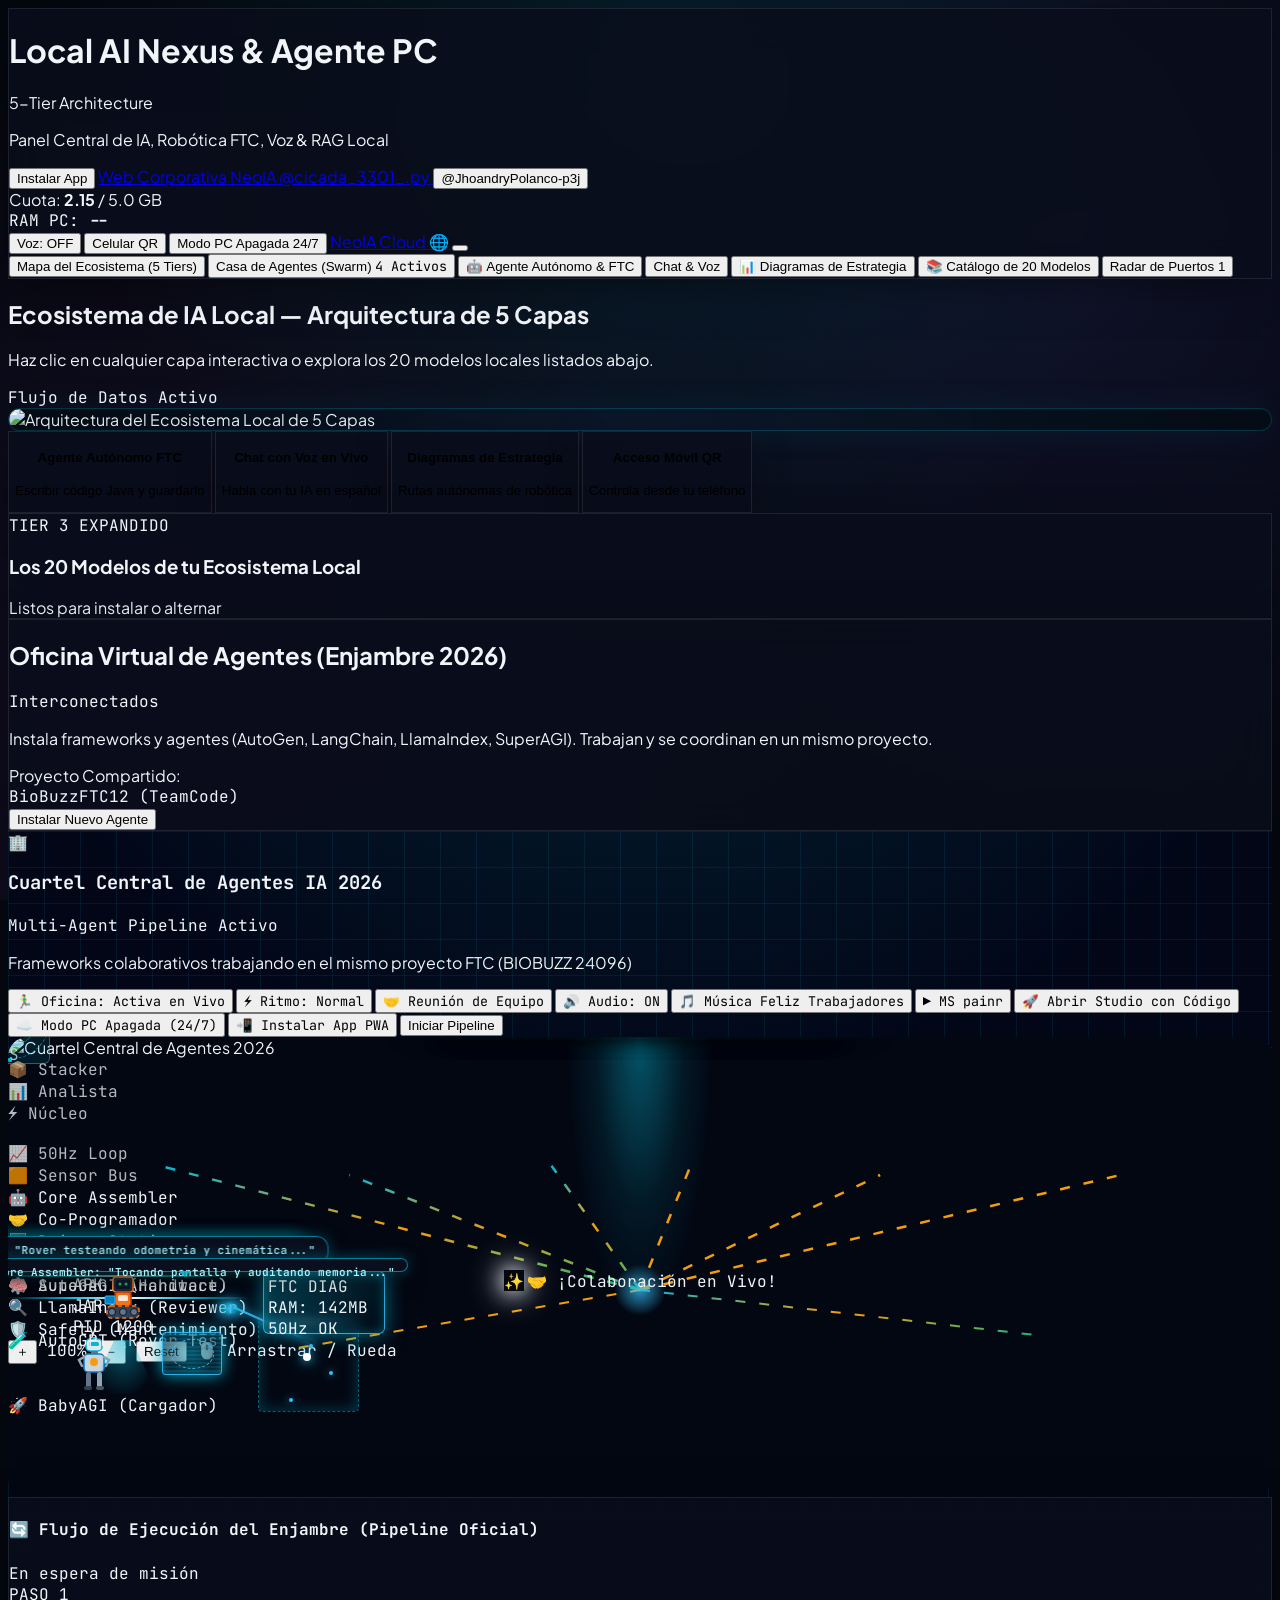
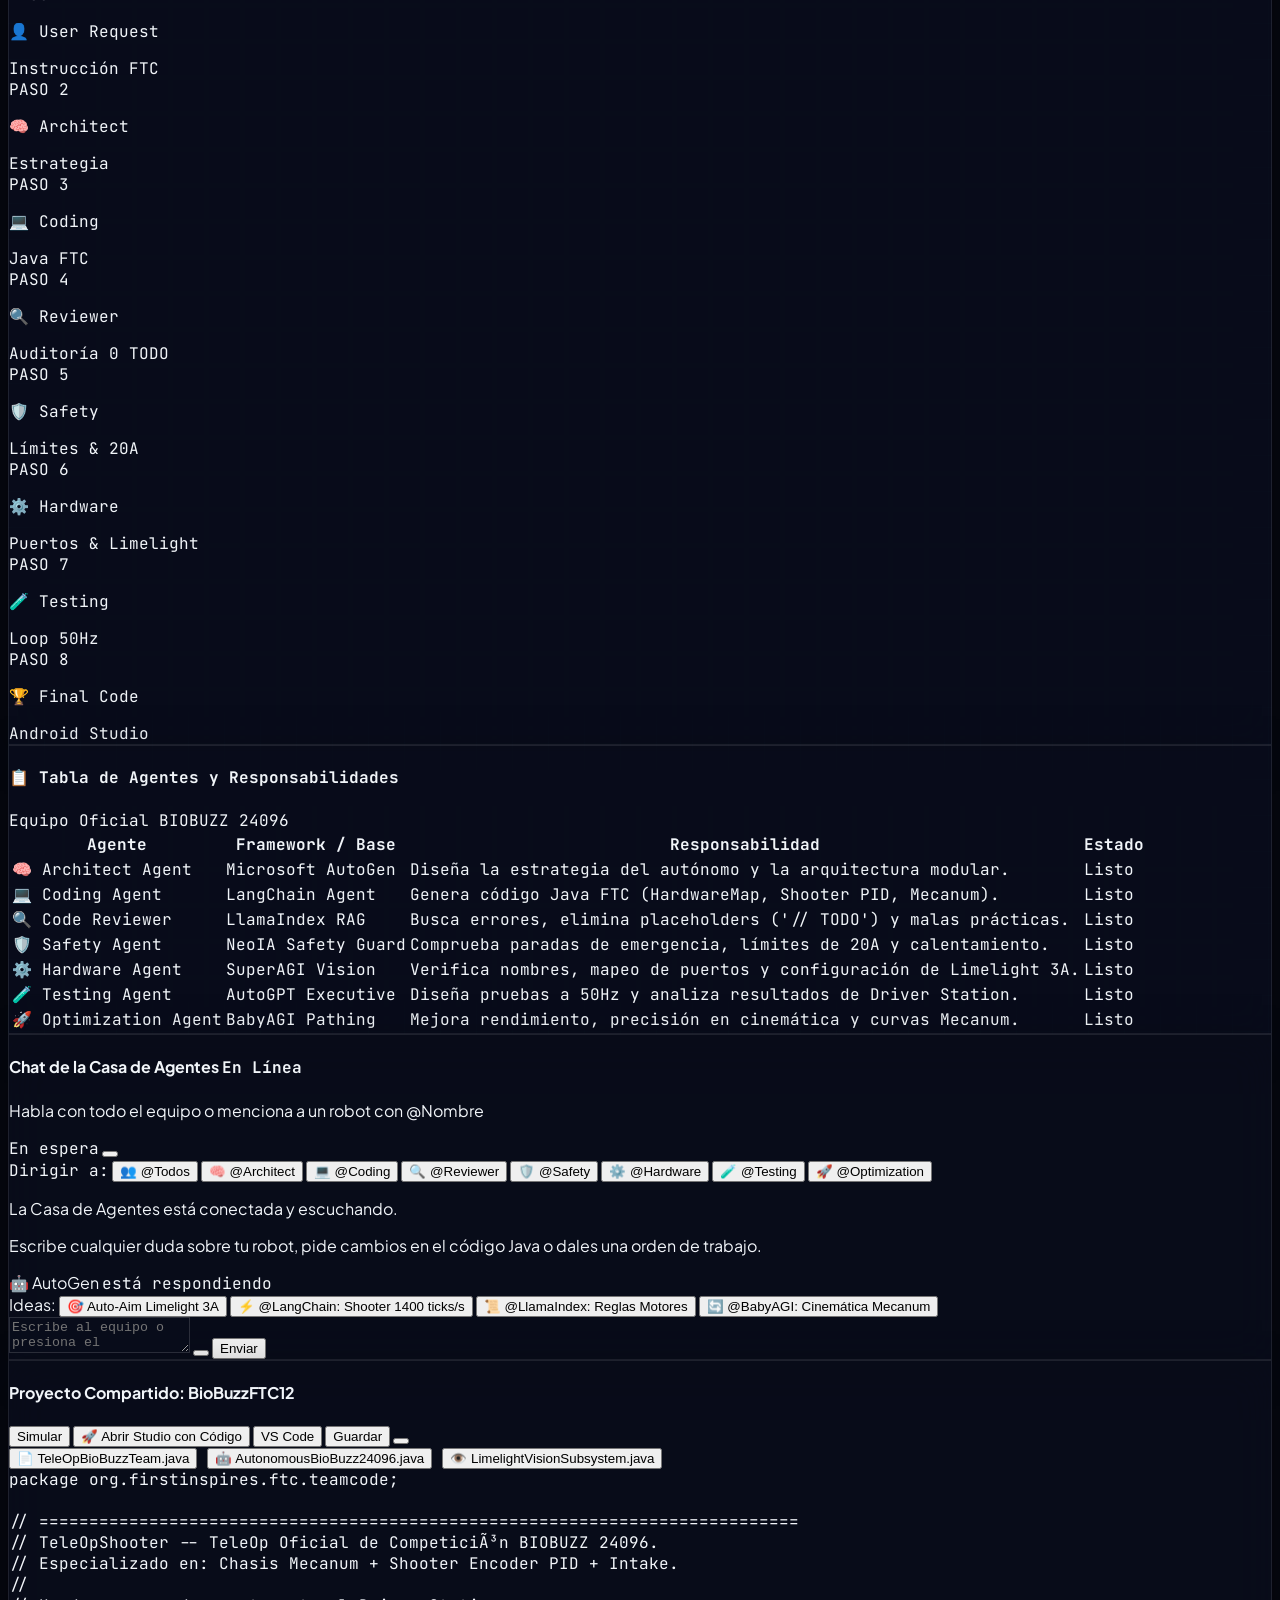
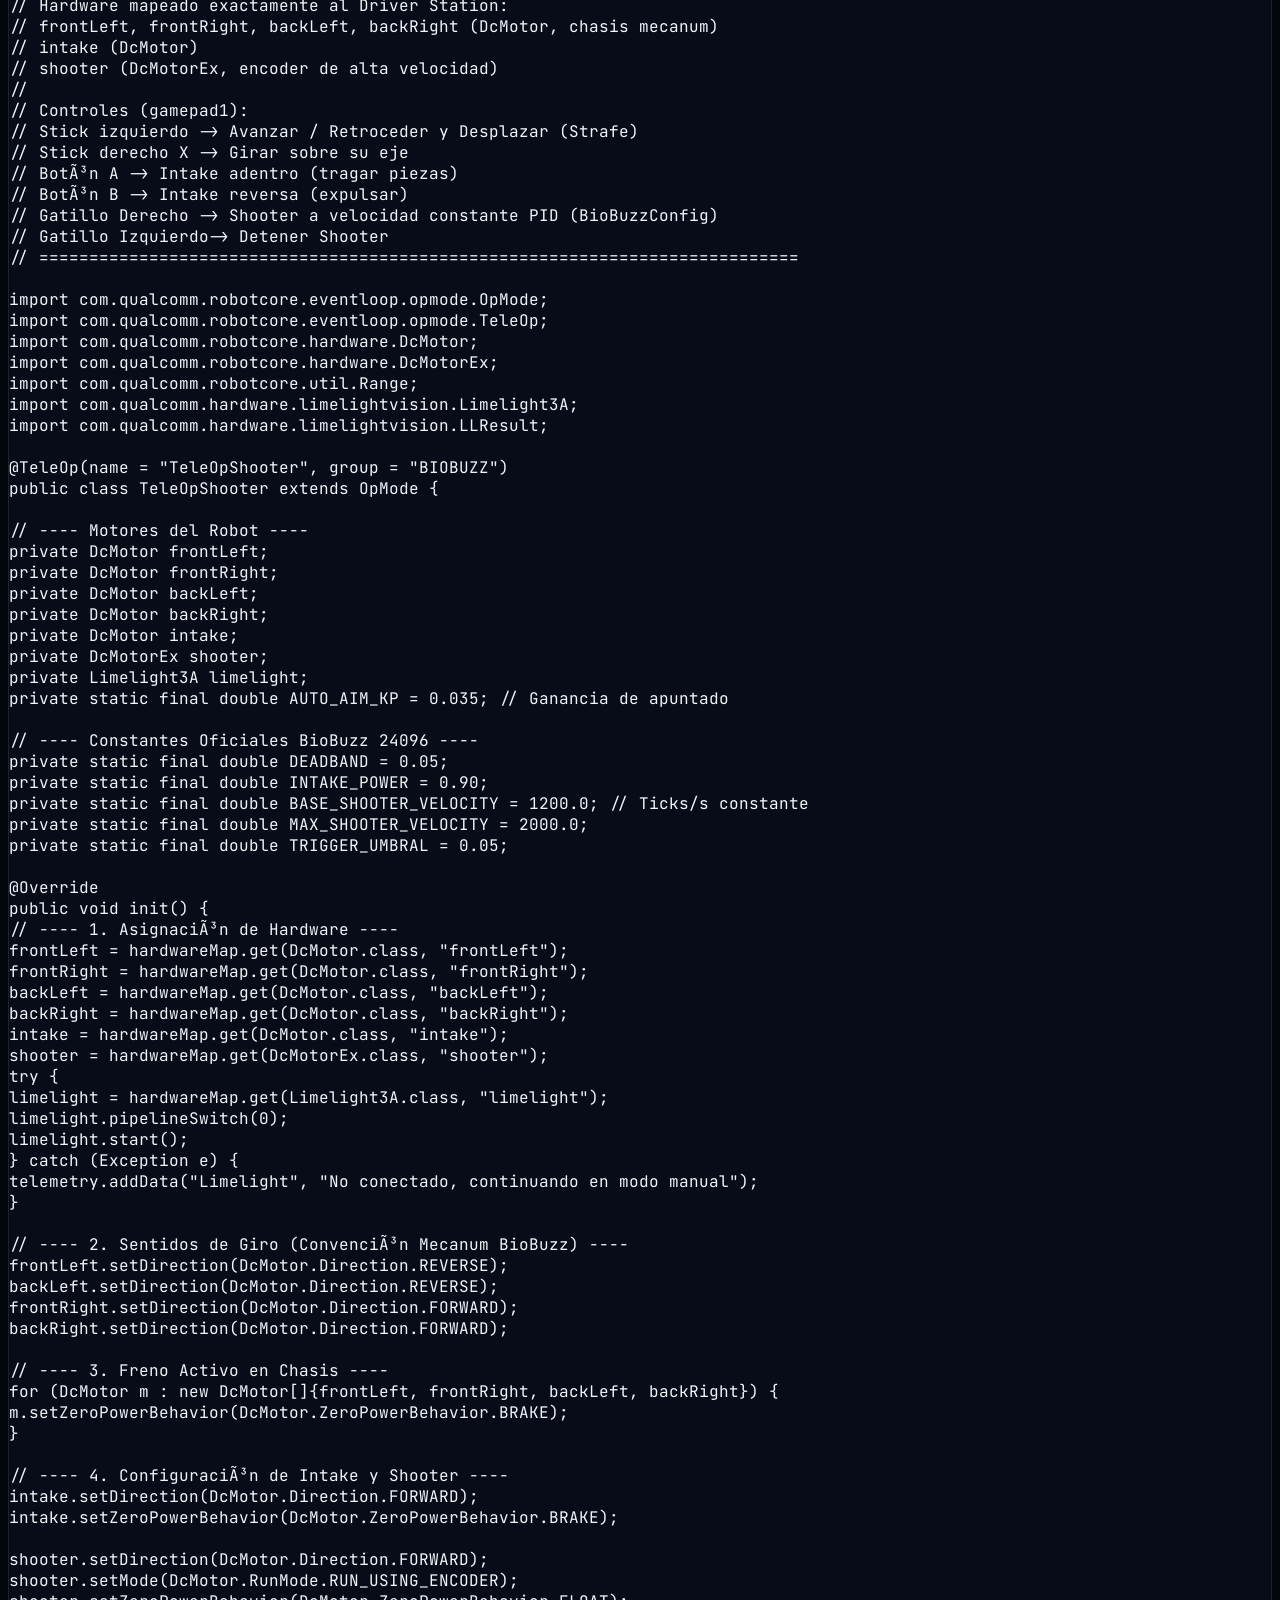
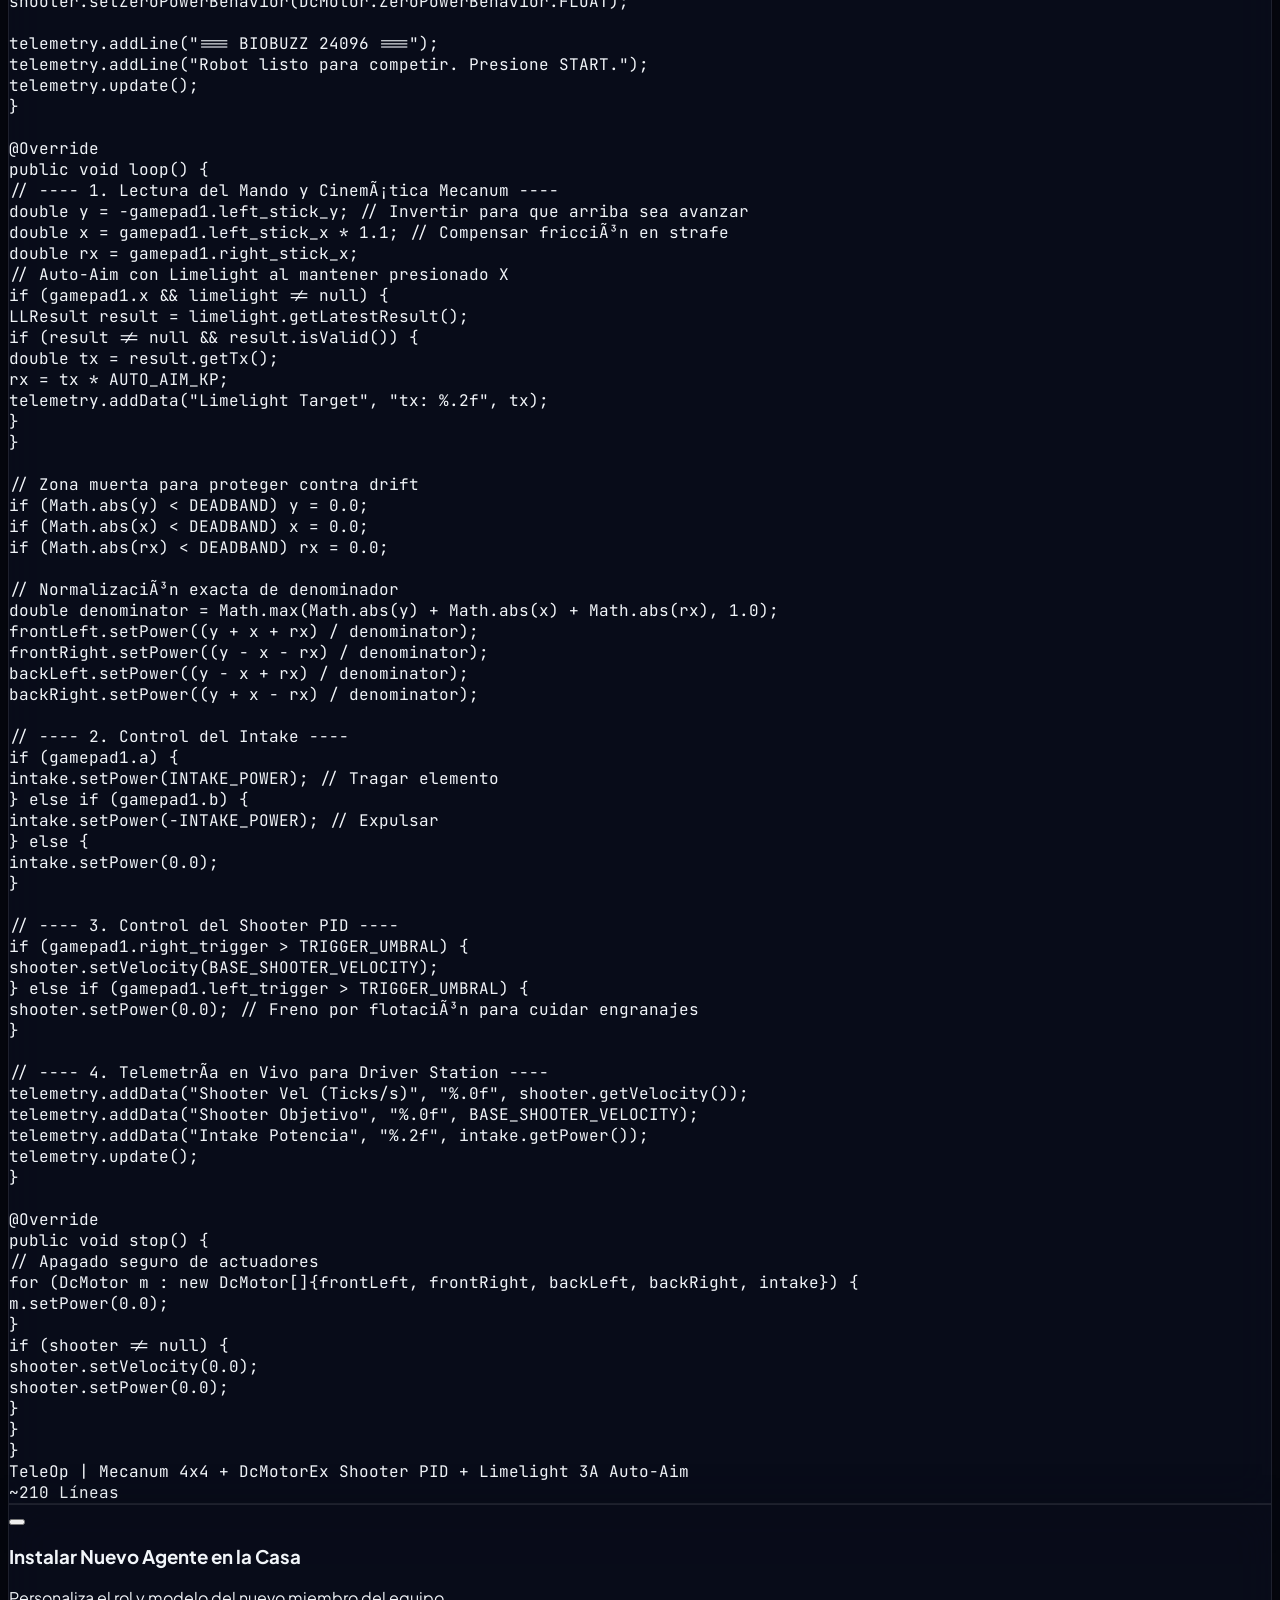
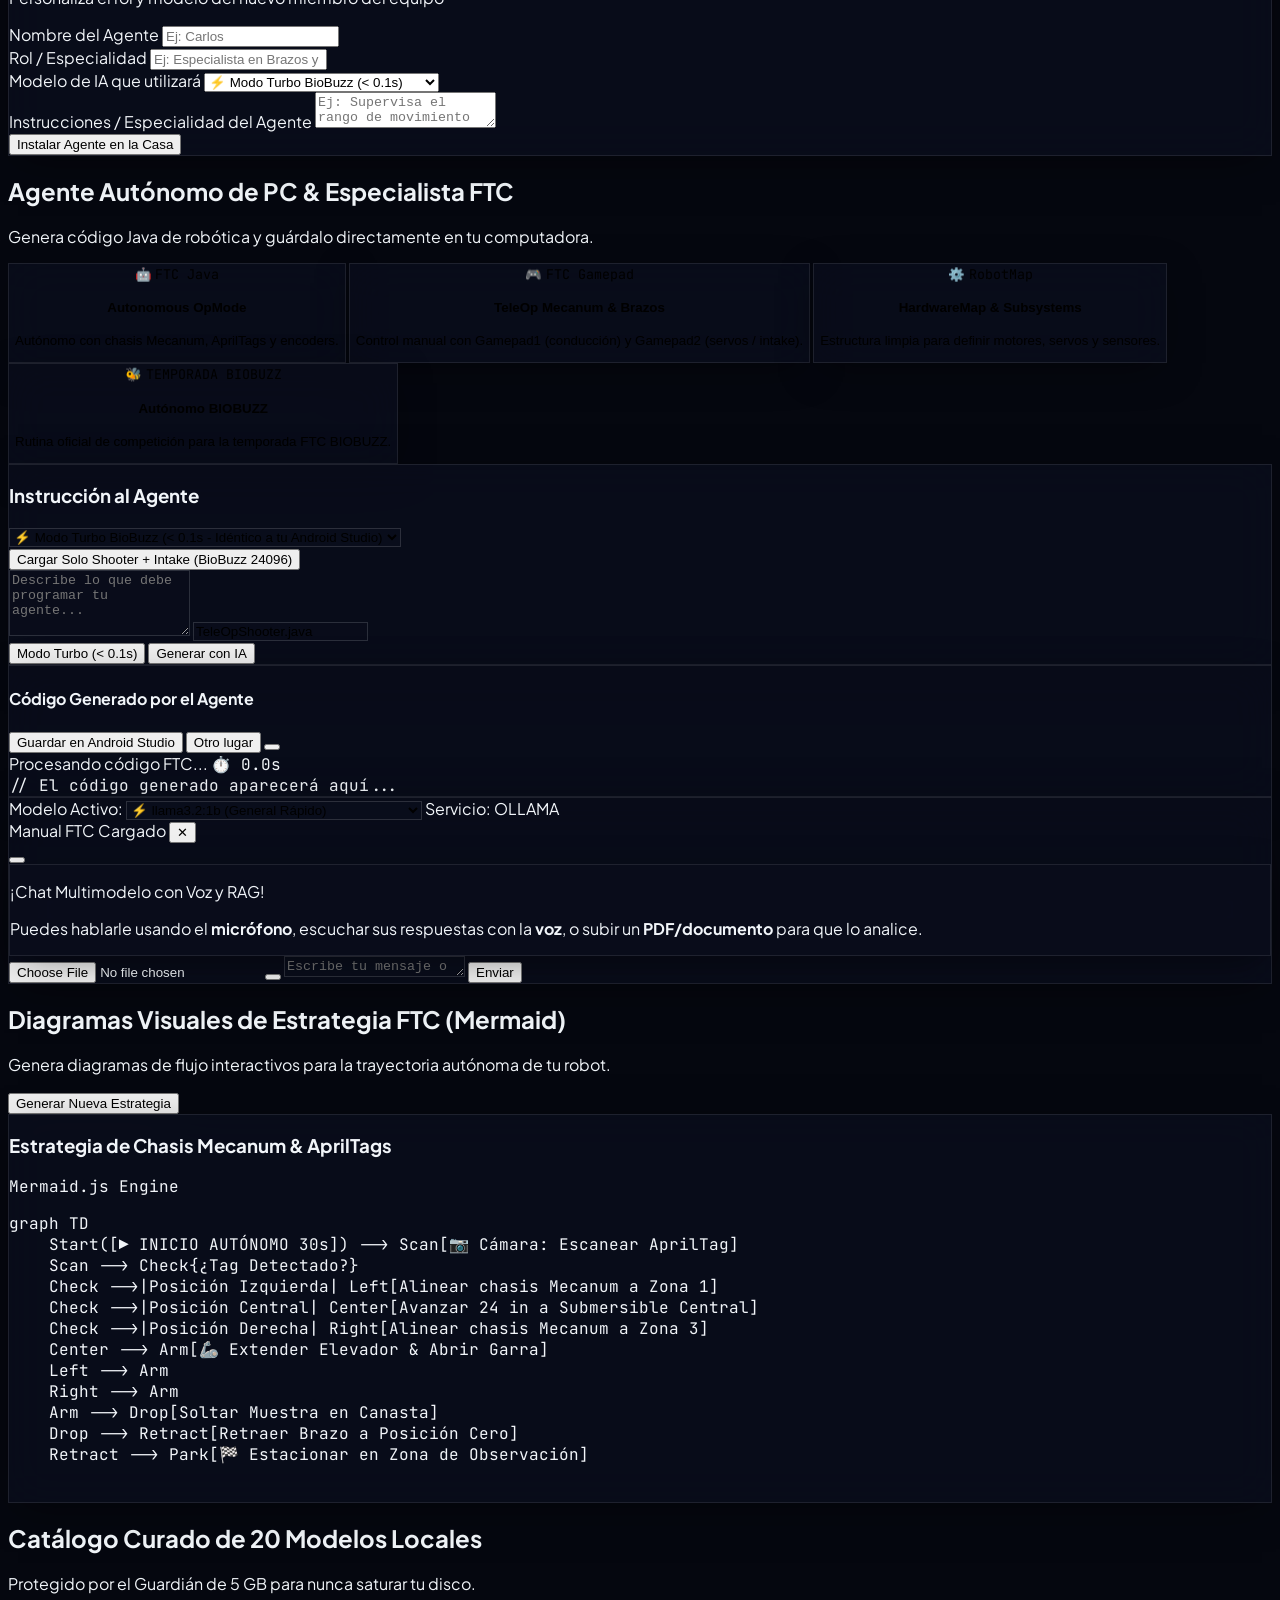
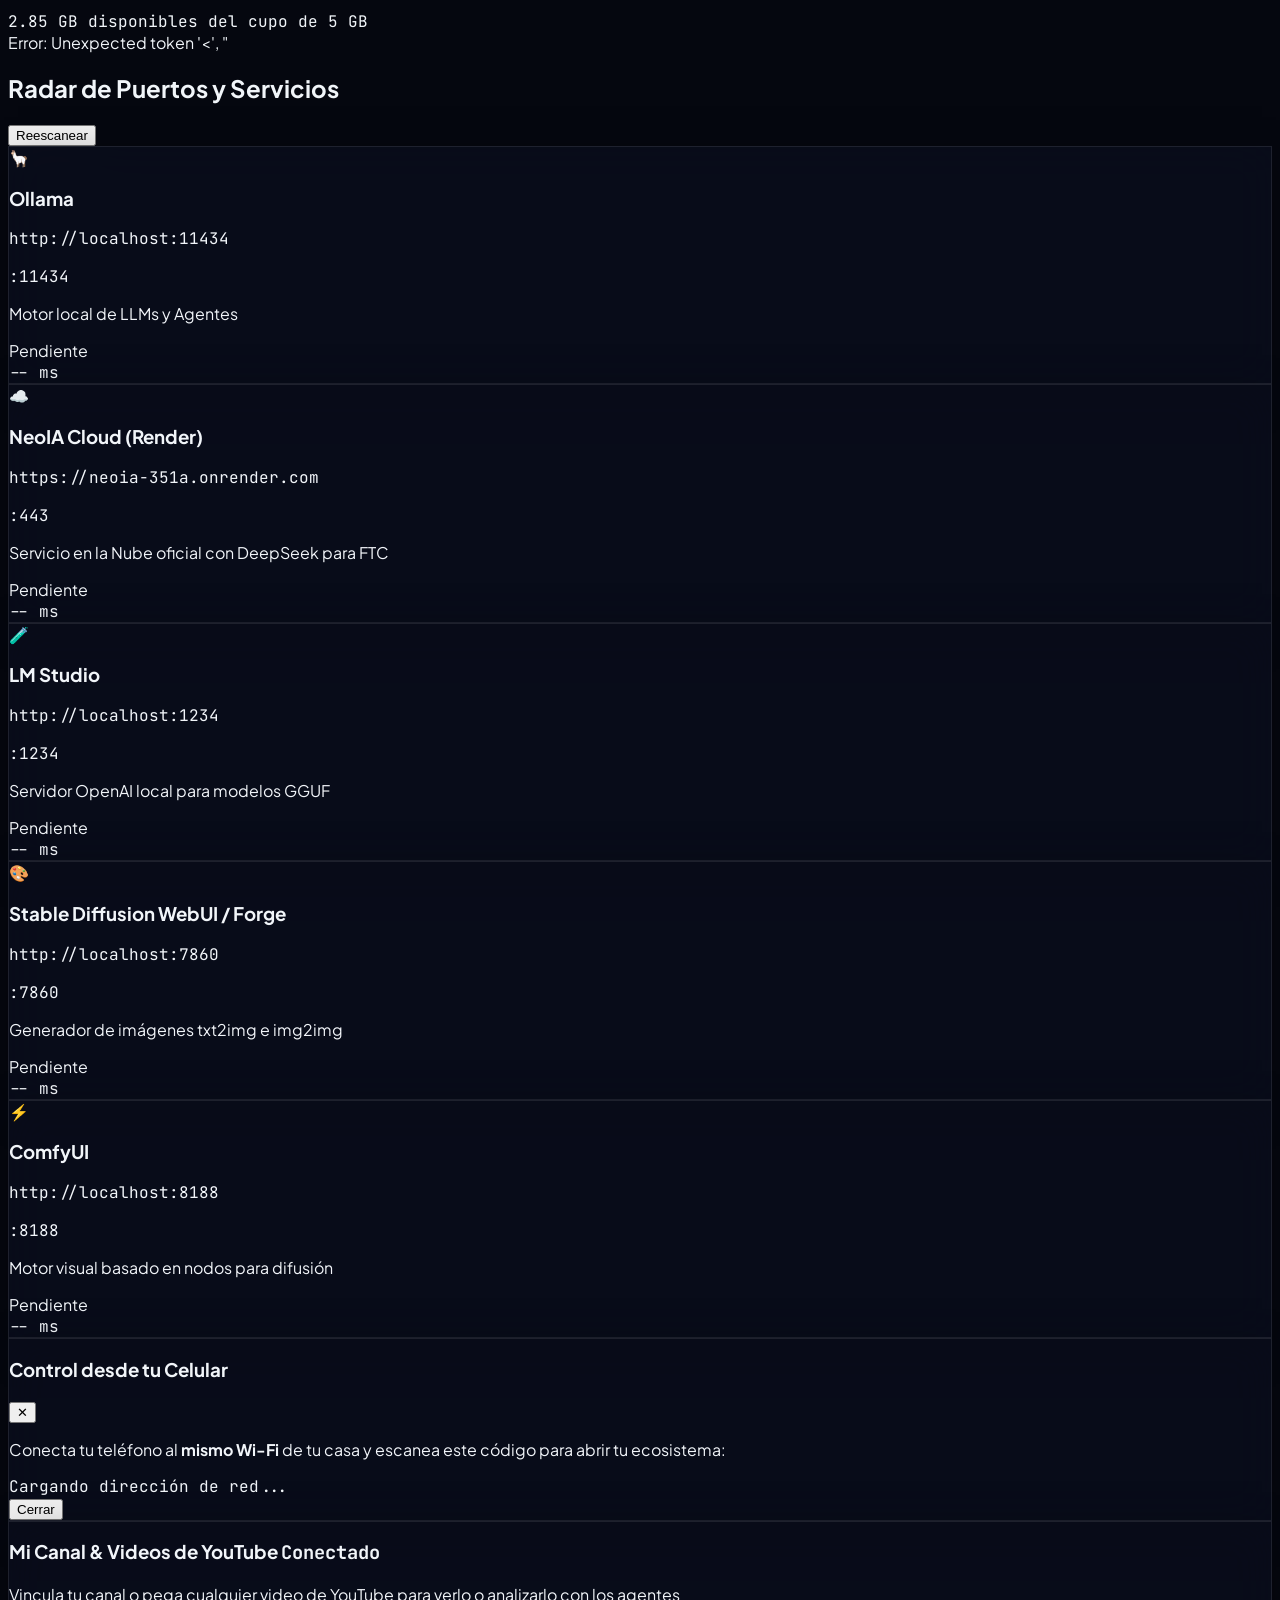
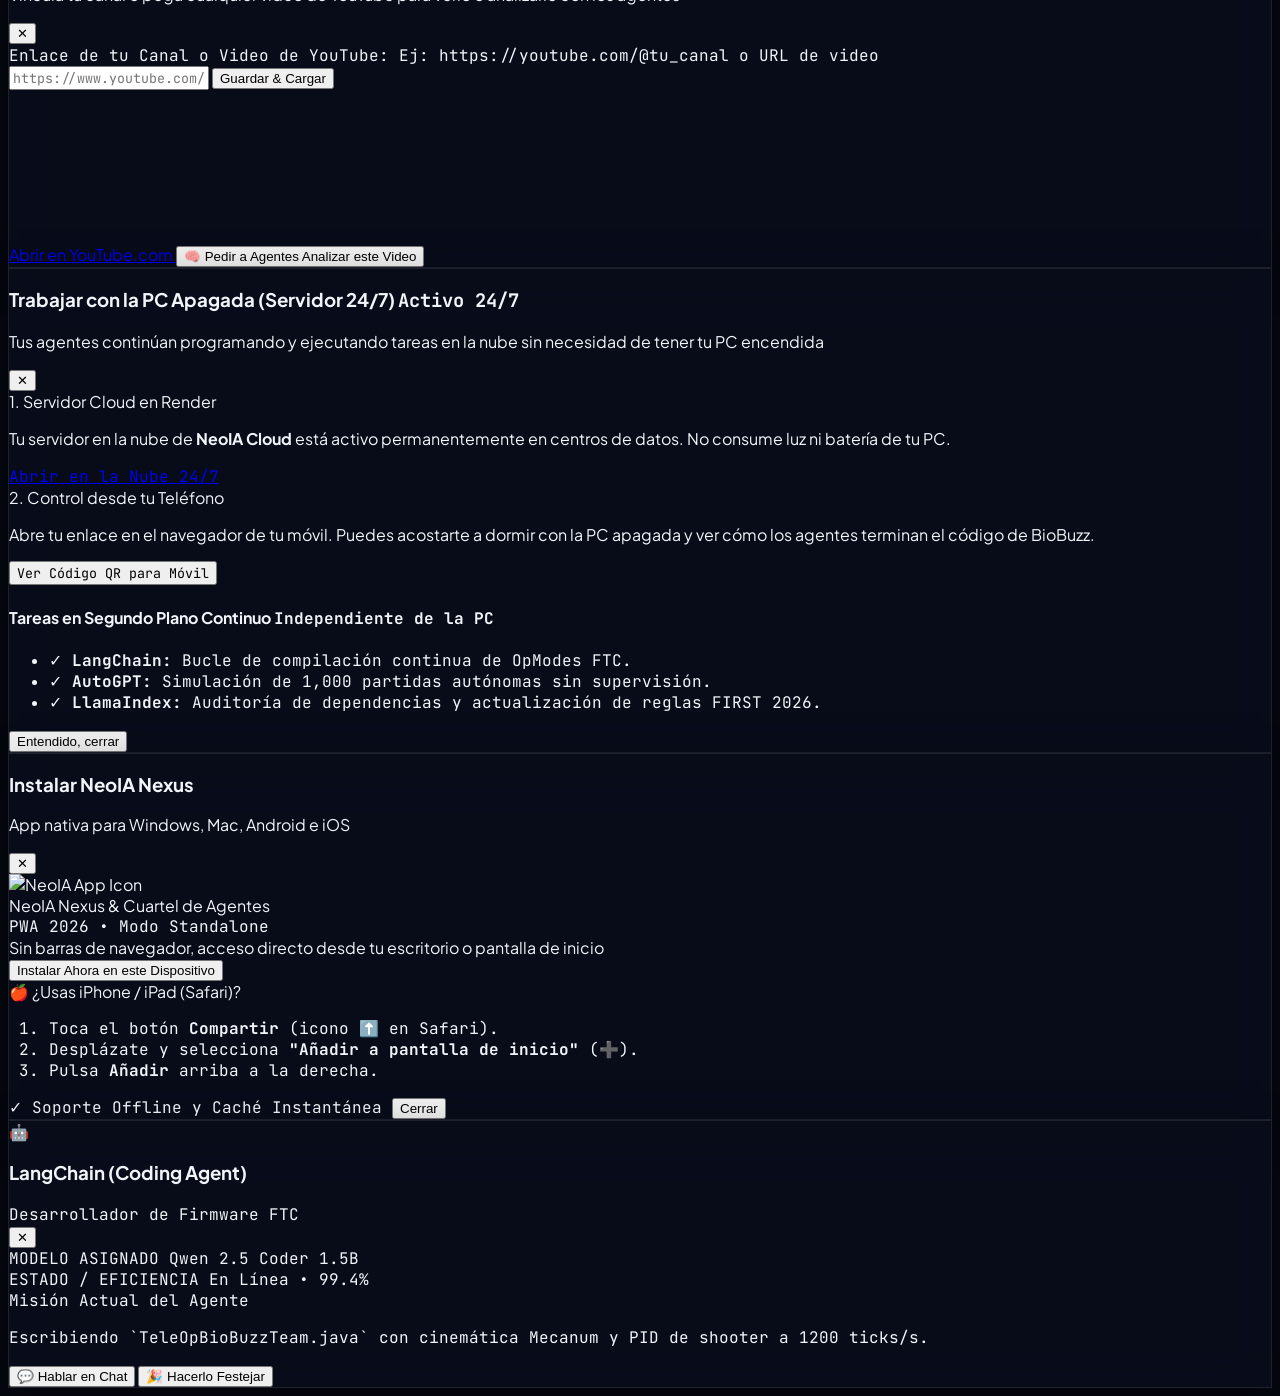
==== commit 934107fc: "Add live PC RAM HUD and system metrics" ====
--- a/public/index.html
+++ b/public/index.html
@@ -107,6 +107,15 @@
           <span>Cuota: <strong id="storage-used-text" class="text-white">2.15</strong> / 5.0 GB</span>
           <div class="w-16 h-1.5 bg-slate-800 rounded-full overflow-hidden">
             <div id="storage-progress-bar" class="h-full bg-emerald-500 rounded-full transition-all duration-500" style="width: 43%;"></div>
+          </div>
+        </div>
+
+        <!-- Live PC RAM HUD Widget -->
+        <div id="pc-ram-hud-widget" class="hidden lg:flex items-center space-x-2 px-3 py-1.5 rounded-full bg-slate-900/90 border border-cyan-500/30 text-xs shadow-inner font-mono" title="Uso de memoria RAM de tu PC en tiempo real">
+          <i data-lucide="cpu" class="w-3.5 h-3.5 text-cyan-400"></i>
+          <span>RAM PC: <strong id="pc-ram-used-text" class="text-cyan-300">--</strong></span>
+          <div class="w-14 h-1.5 bg-slate-800 rounded-full overflow-hidden">
+            <div id="pc-ram-bar" class="h-full bg-cyan-400 rounded-full transition-all duration-500" style="width: 50%;"></div>
           </div>
         </div>
 
